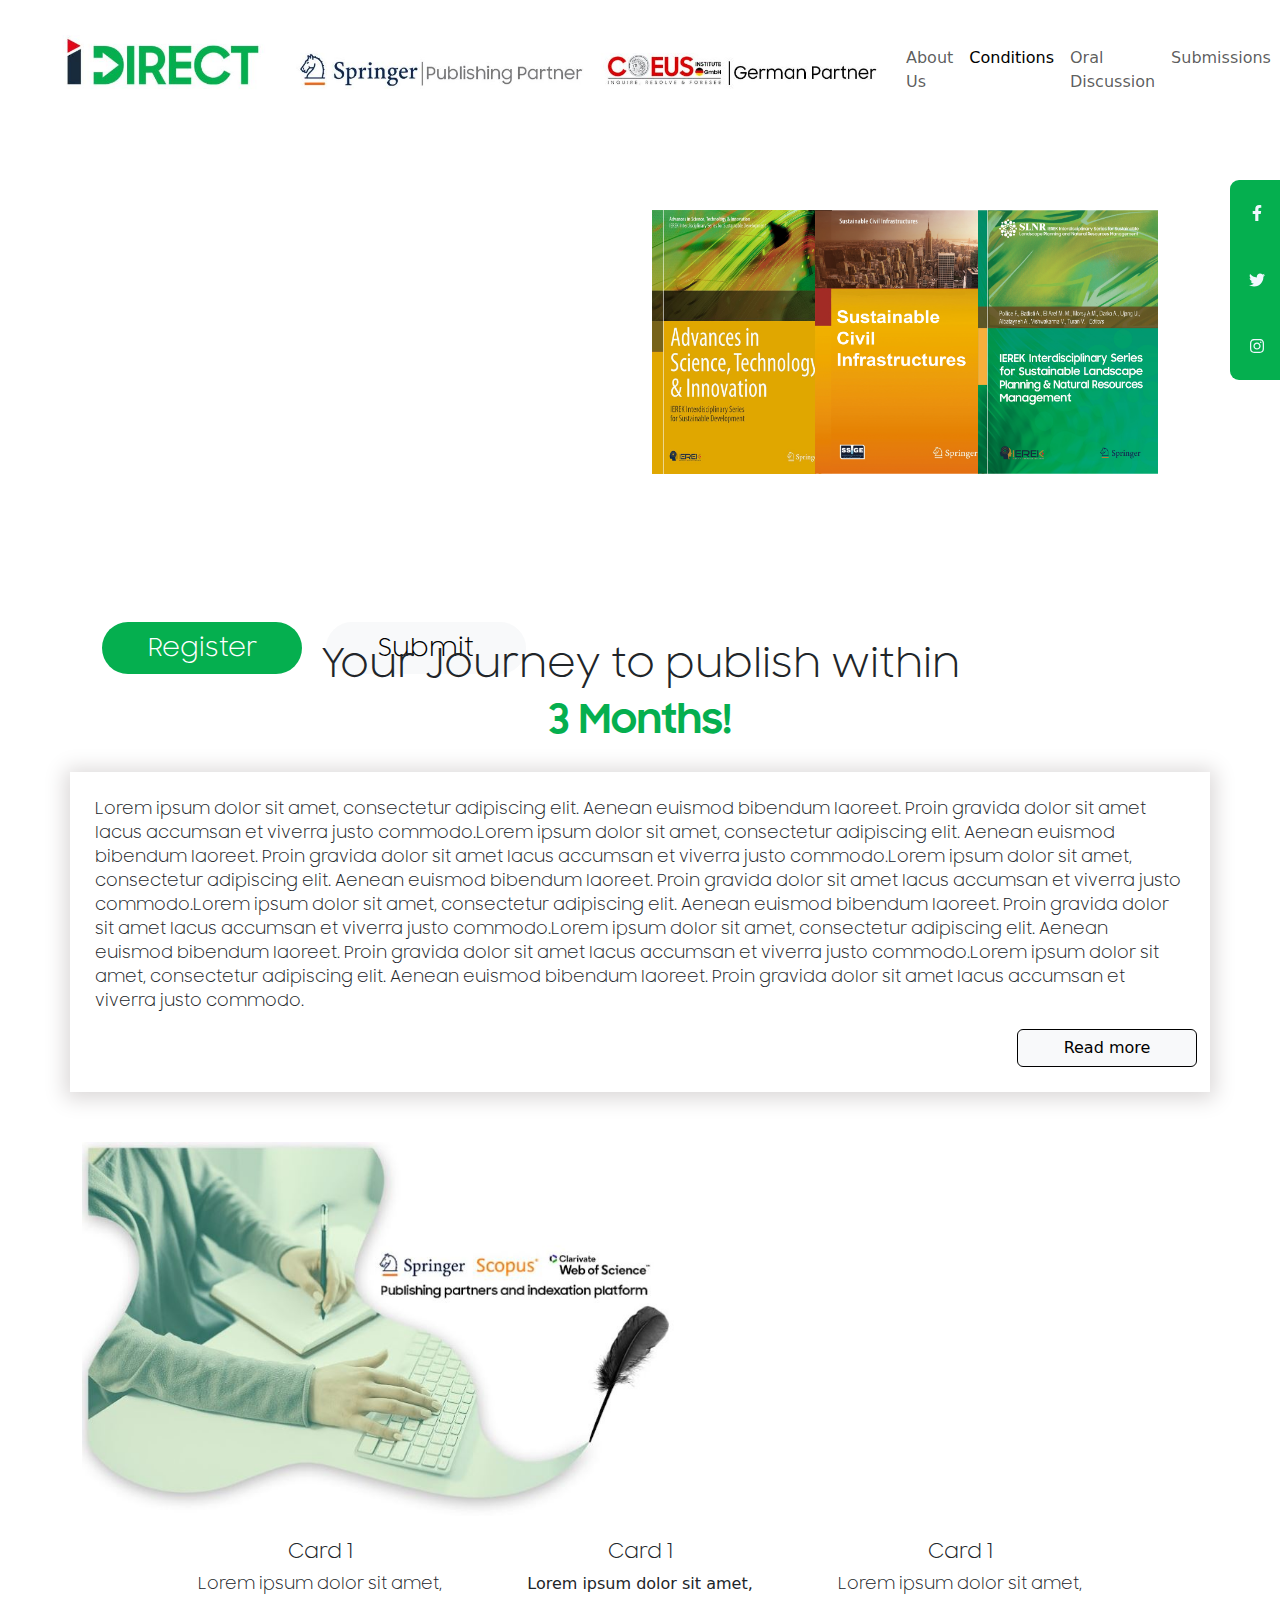
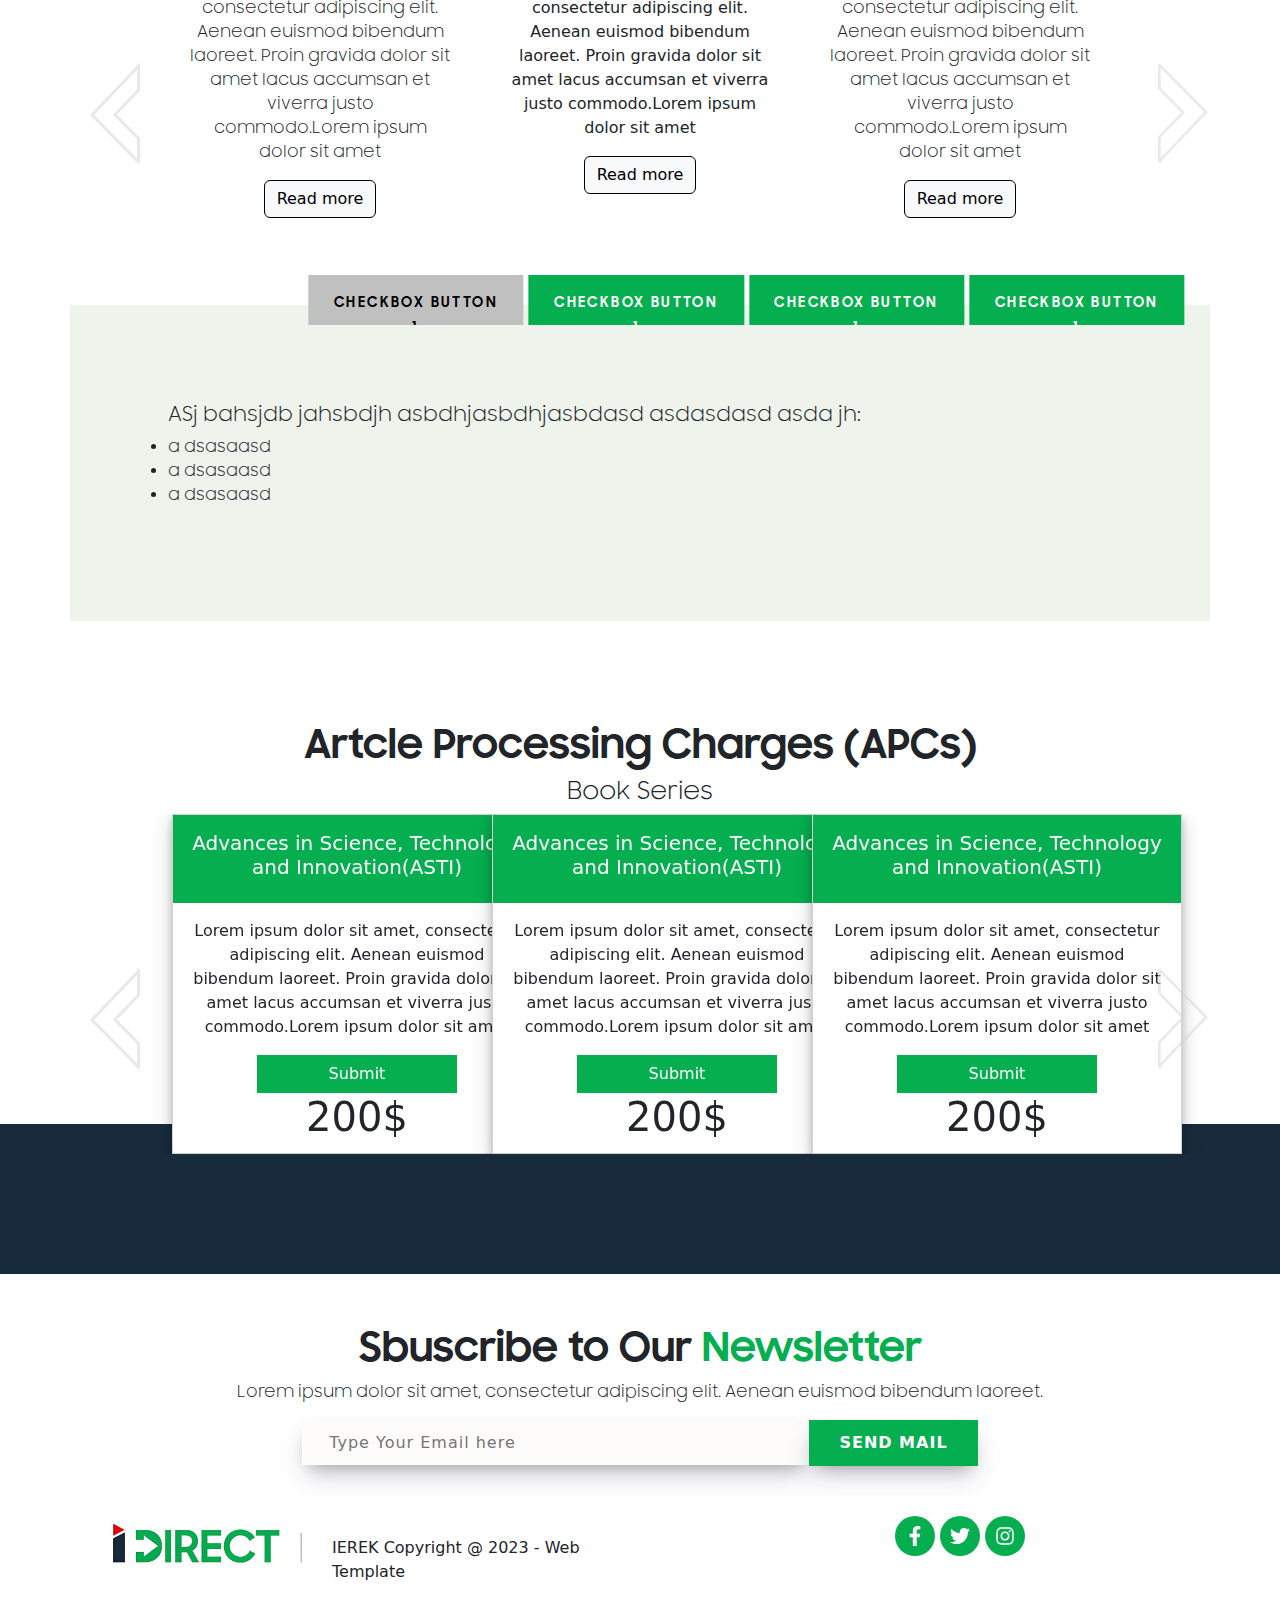
==== index.html @ 39bf5ebe "final push" ====
<!DOCTYPE html>
<html lang="en">

<head>
  <meta charset="UTF-8">
  <meta name="description" content="Future Academy">
  <meta name="keywords" content="HTML,CSS,bootstrap,JavaScript,education,CS,IS">
  <meta name="author" content="Error 404">
  <meta name="viewport" content="width=device-width, initial-scale=1.0">
  <!-- Latest compiled and minified CSS -->
  <link rel="stylesheet" href="css/bootstrap.min.css">

  <link href="css/style.css" rel="stylesheet">

  <link href="css/bootstrap.css" rel="stylesheet">

  <!-- Bootstrap CSS -->


  <!-- Bootstrap JS -->



  <script src="js/all.js"></script>
  <title>index</title>


</head>

<body>
  <a href="#articleViwer" id="articleHref"></a>
  <!-------------------------------------------------------------Start Navbar---------------------------------------------------------------------->
  <nav class="navbar navbar-expand-lg navbar-light ">
    <div class="container-fluid">
      <a class="navbar-brand" href="#"><img src="img/Capture.JPG"
          style="width: 870px; padding-top: 20px; padding-left: 50px;"></a>
      <button class="navbar-toggler" type="button" data-bs-toggle="collapse" data-bs-target="#navbarNav"
        aria-controls="navbarNav" aria-expanded="false" aria-label="Toggle navigation">
        <span class="navbar-toggler-icon"></span>
      </button>
      <div id="navbarNav font" style="padding-right: 200px; padding-top: 30px; ">
        <ul class="navbar-nav">
          <li class="nav-item">
            <a class="nav-link "  href="#test">About Us</a>
          </li>
          <div class="nav-tab navbar-nav">
          <li class="nav-item">
            <a class="nav-link active" href="#conditions">Conditions</a>
          </li>
          <li class="nav-item">
            <a class="nav-link" href="#oral">Oral Discussion</a>
          </li>
          <li class="nav-item">
            <a class="nav-link" href="#submissions">Submissions</a>
          </li>
          <li class="nav-item">
            <a class="nav-link" href="#fess">Fess</a>
          </li>
        </div>
        </ul>
      </div>

    </div>
  </nav>

  <!-------------------------------------------------------------End Navbar---------------------------------------------------------------------->

  <!-------------------------------------------------------------start Main---------------------------------------------------------------------->
  <main>
    <div class="social">
      <div class="social-item">
        <i class="fa-brands fa-facebook-f"></i>
      </div>
      <div class="social-item">
        <i class="fa-brands fa-twitter"></i>
      </div>
      <div class="social-item">
        <i class="fa-brands fa-instagram"></i>
      </div>
    </div>
    <div class="continer-fulid  banner"
      style="background-image: url('img/4.png'); height: 500px; background-size: cover;">


      <div class="row" style="padding-top: 100px;">
        <div class="col-md-6 Justify-content-center">
          <h1 class="display-1 font"
            style="width: 100%; color: white; font-weight: bold; text-align: center; padding-left: 50px;font-family:Samsung Sharp Sans Bold;">Your
            Research,<br> Swiftly published</h1>
          <div class="row" style="padding-top: 20px;">
            <div class="col-md-6" style="text-align: right;">
              <button type="button" class="btn"
                style="border-radius: 50px; width: 200px; font-size: 25px; background-color: #05af4f; color: white; font-family: Samsung Sharp Sans Regular;">Register</button>
            </div>
            <div class="col-md-6">
              <button type="button" class="btn btn-light"
                style="border-radius: 50px;  width: 200px; font-size: 25px; font-family: Samsung Sharp Sans Regular;">Submit</button>

            </div>

          </div>

        </div>
        <div class="col-md-6">
          <div class="row">
            <div class="col-md-3">
              <img src="img/1.png" style="width: 180px;  ">
            </div>
            <div class="col-md-3">
              <img src="img/2.png" style="width: 180px;  margin-right: 100px; ">
            </div>
            <div class="col-md-3">
              <img src="img/3.png" style="width: 180px; ">
            </div>
          </div>
        </div>
      </div>
    </div>

    <div class="container font" style="text-align: center; padding-bottom: 20px; padding-top: 30px;" id="test">
      <h1 style="font-family: Samsung Sharp Sans Regular;">Your Journey to publish within</h1>
      <h1 style="color:#05af4f ;font-family: Samsung Sharp Sans bold;" >3 Months!</h1>
    </div>

    <div class="container" style=" box-shadow: 0px 2px 20px 5px rgb(219, 216, 216); padding: 25px;" >

      <div class="row">
        <div class="description" > 
          <p style="font-family: Samsung Sharp Sans Regular;">Lorem ipsum dolor sit amet, consectetur adipiscing elit. Aenean
            euismod bibendum laoreet. Proin gravida dolor sit amet lacus
            accumsan et viverra justo commodo.Lorem ipsum dolor sit amet,
            consectetur adipiscing elit. Aenean euismod bibendum laoreet.
            Proin gravida dolor sit amet lacus accumsan et viverra justo
            commodo.Lorem ipsum dolor sit amet, consectetur adipiscing elit.
            Aenean euismod bibendum laoreet. Proin gravida dolor sit amet
            lacus accumsan et viverra justo commodo.Lorem ipsum dolor sit
            amet, consectetur adipiscing elit. Aenean euismod bibendum
            laoreet. Proin gravida dolor sit amet lacus accumsan et viverra
            justo commodo.Lorem ipsum dolor sit amet, consectetur adipiscing
            elit. Aenean euismod bibendum laoreet. Proin gravida dolor sit
            amet lacus accumsan et viverra justo commodo.Lorem ipsum dolor sit
            amet, consectetur adipiscing elit. Aenean euismod bibendum
            laoreet. Proin gravida dolor sit amet lacus accumsan et viverra
            justo commodo.</p>
          <p class="collapse" id="collapseExample" style="font-family: Samsung Sharp Sans Regular;">Sed euismod, dui sed
            consequat elementum, tellus dui vestibulum neque, sit amet dictum
            orci justo at velit. Integer ut est sapien. Nullam nec elit eu
            elit laoreet molestie ac in orci.</p>
        </div>
      </div>
      <div class="row " style="justify-content: end;">
        <a class="btn btn-light read-more" data-bs-toggle="collapse" href="#collapseExample" role="button"
          aria-expanded="false" aria-controls="collapseExample" style="border-color: black; width: 180px; ">Read
          more</a>

      </div>
    </div>

    <div class="container" style="padding-top: 50px;">
      <div class="row">
        <div class="col-md-6">
          <img src="img/Capture2.JPG" style="width: 600px;">

        </div>
        <div class="col-md-6" style="text-align: center; ">

          <iframe width="550" height="345" src="https://www.youtube.com/embed/tgbNymZ7vqY" style="border-radius: 30px;">
          </iframe>
        </div>
      </div>

    </div>

    <div class="container-fluid Justify-content-center text-center">
      <div id="card1" class="carousel slide" data-ride="carousel">

        <div class="carousel-inner">

          <div class="carousel-item active Justify-content-center">
            <div class="row Justify-content-center" style="justify-content: center;">
              <div class="col-3">
                <div class="card" style="border-color: white; text-align: center;">
                  <div class="card-body">
                    <h5 class="card-title" style="font-family: Samsung Sharp Sans Regular;">Card 1</h5>
                    <p class="card-text" style="font-family: Samsung Sharp Sans Regular;">Lorem ipsum dolor sit amet,
                      consectetur adipiscing elit. Aenean euismod bibendum
                      laoreet. Proin gravida dolor sit amet lacus accumsan et
                      viverra justo commodo.Lorem ipsum dolor sit amet</p>
                    <p class="discription" style="font-family: Samsung Sharp Sans Regular;">


                      Lorem ipsum dolor sit amet, consectetur adipiscing elit. Sed iaculis consectetur leo et
                      sollicitudin. Fusce sed enim sem. Phasellus eget ipsum odio. Morbi ullamcorper turpis justo, eu
                      accumsan neque volutpat vitae. Pellentesque pretium interdum facilisis. Suspendisse vitae bibendum
                      massa. Maecenas nec nulla finibus, tincidunt enim a, efficitur mauris. Integer vel lacinia turpis.
                      Sed eleifend accumsan libero, vitae bibendum nulla maximus in.

                     ctor.
                      Nullam tristique varius quam, non aliquam eros lacinia non. Nulla eget posuere felis.
                    </p>
                    <button type="button" class="btn btn-light read-more" style="border-color: black;">Read
                      more</button>

                  </div>
                </div>
              </div>
              <div class="col-3">
                <div class="card" style="border-color: white; text-align: center;">
                  <div class="card-body">
                    <h5 class="card-title"style="font-family: Samsung Sharp Sans Regular;">Card 1</h5>
                    <p class="card-text">Lorem ipsum dolor sit amet,
                      consectetur adipiscing elit. Aenean euismod bibendum
                      laoreet. Proin gravida dolor sit amet lacus accumsan et
                      viverra justo commodo.Lorem ipsum dolor sit amet</p>
                    <p class="discription"style="font-family: Samsung Sharp Sans Regular;">


          
                      Nulla varius tempor velit, sed pellentesque justo suscipit ut. Vivamus placerat vitae mauris vel
                      facilisis. In rutrum velit sed sapien pharetra rutrum. Aenean non nunc purus. Nam eu erat laoreet,
                      dignissim urna non, imperdiet purus. Vestibulum convallis sit amet nibh ac tempus. Sed sit amet
                      bibendum purus, sit amet pellentesque enim. Fusce vitae hendrerit ante. Nam vulputate convallis
                      odio. Ut non suscipit urna. Morbi tincidunt enim non lorem placerat, eget vehicula nulla
                      dignissim. Duis rutrum felis massa, ac feugiat quam vehicula id. Cras euismod magna vitae nibh
                      tempor pharetra. Maecenas eu mauris mi. Maecenas et massa arcu. Curabitur imperdiet augue vel
                      auctor mollis.

                      Morbi in ex quam. Vivamus vitae est leo. Sed feugiat leo ut libero facilisis dictum. Curabitur
                      luctus, tellus non rutrum tempor, eros orci accumsan eros, ut cursus libero ante vel massa.
                      Vivamus maximus libero eu purus feugiat, eget porttitor elit facilisis. Nam gravida erat eget
                      tellus vestibulum, commodo mattis nibh ornare. Sed semper nunc ut leo volutpat accumsan. Ut
                      commodo finibus congue. Pellentesque vestibulum et diam vitae fringilla. In hac habitasse platea
                      dictumst. Nulla nunc diam, auctor non efficitur eu, tempus in est. Etiam libero odio, pharetra
                      eget dui mollis, mollis feugiat dui. Curabitur tincidunt odio vitae purus fringilla varius.

                      In hac habitasse platea dictumst. Nullam iaculis quam sagittis finibus suscipit. In in sem quis
                      orci consequat ornare. Aliquam aliquam quam sed dui pharetra sodales. Nam maximus, erat in auctor
                      varius, ex neque facilisis lorem, vel dictum sem justo vitae tellus. Vivamus porttitor, justo nec
                      cursus vulputate, diam elit dictum ante, at finibus ex ex ac sapien. Suspendisse egestas, turpis
                      ac auctor hendrerit, odio lectus ultrices metus, quis hendrerit lorem libero ut arcu.

                      Duis sed augue neque. Maecenas pretium dui sed congue scelerisque. Nunc malesuada blandit quam sed
                      porttitor. In ultrices velit sed dolor molestie vehicula. Cras dictum venenatis augue, id
                      consectetur purus ultricies eu. Morbi eleifend augue at enim interdum, eget condimentum leo
                      rutrum. Fusce eu aliquam justo. Ut venenatis tincidunt nunc. Nulla blandit, lacus a iaculis
                      rutrum, purus arcu porta ipsum, vel condimentum augue augue ut tortor. Aenean luctus ligula id
                      ornare laoreet. Fusce a lacus ac quam interdum facilisis in ac lectus. Quisque mattis pellentesque
                      nisi vitae mattis. Nunc ultrices dui erat, nec elementum massa viverra rhoncus. Suspendisse
                      dignissim est non rhoncus ornare. Pellentesque eu orci libero.

                      Sed quis metus aliquet, consectetur nulla nec, interdum justo. Proin mauris sapien, tempor vel
                      finibus id, euismod eu lectus. In id diam id lorem finibus dapibus. Pellentesque ullamcorper metus
                      sed felis lobortis placerat. Maecenas egestas, metus ut porttitor accumsan, turpis velit imperdiet
                      libero, eget sagittis justo mauris non sapien. Nunc ornare viverra neque, at maximus nibh faucibus
                      vel. Ut dignissim justo sit amet scelerisque rhoncus. Donec euismod venenatis est sit amet auctor.
                      Nullam tristique varius quam, non aliquam eros lacinia non. Nulla eget posuere felis.
                    </p>
                    <button type="button" class="btn btn-light read-more" style="border-color: black;">Read
                      more</button>

                  </div>
                </div>
              </div>
              <div class="col-3">
                <div class="card" style="border-color: white; text-align: center;">
                  <div class="card-body">
                    <h5 class="card-title"style="font-family: Samsung Sharp Sans Regular;">Card 1</h5>
                    <p class="card-text"style="font-family: Samsung Sharp Sans Regular;">Lorem ipsum dolor sit amet,
                      consectetur adipiscing elit. Aenean euismod bibendum
                      laoreet. Proin gravida dolor sit amet lacus accumsan et
                      viverra justo commodo.Lorem ipsum dolor sit amet</p>
                    <p class="discription"style="font-family: Samsung Sharp Sans Regular;">


                      Lorem ipsum dolor sit amet, consectetur adipiscing elit. Sed iaculis consectetur leo et
                      sollicitudin. Fusce sed enim sem. Phasellus eget ipsum odio. Morbi ullamcorper turpis justo, eu
                      accumsan neque volutpat vitae. Pellentesque pretium interdum facilisis. Suspendisse vitae bibendum
                      massa. Maecenas nec nulla finibus, tincidunt enim a, efficitur mauris. Integer vel lacinia turpis.
                      Sed eleifend accumsan libero, vitae bibendum nulla maximus in.

                      Nam enim ipsum, porta ac pretium eget, vulputate euismod eros. Nunc urna enim, posuere sed laoreet
                      sed, tempor et nibh. Ut viverra malesuada aliquam. Phasellus sed dolor dui. Etiam faucibus blandit
                      sollicitudin. Curabitur ornare ipsum nec diam pharetra tempor. Nam interdum lectus sit amet diam
                      ultrices mollis ut vel urna. Fusce rutrum tempus laoreet. In hendrerit faucibus orci, vel semper
                      magna posuere sed. Proin quis feugiat metus, nec tempus velit. Aenean tincidunt sed orci at
                      laoreet. Proin a nibh at urna imperdiet ullamcorper et ac justo.

                    
                  

                      Duis sed augue neque. Maecenas pretium dui sed congue scelerisque. Nunc malesuada blandit quam sed
                      porttitor. In ultrices velit sed dolor molestie vehicula. Cras dictum venenatis augue, id
                      consectetur purus ultricies eu. Morbi eleifend augue at enim interdum, eget condimentum leo
                      rutrum. Fusce eu aliquam justo. Ut venenatis tincidunt nunc. Nulla blandit, lacus a iaculis
                      rutrum, purus arcu porta ipsum, vel condimentum augue augue ut tortor. Aenean luctus ligula id
                      ornare laoreet. Fusce a lacus ac quam interdum facilisis in ac lectus. Quisque mattis pellentesque
                      nisi vitae mattis. Nunc ultrices dui erat, nec elementum massa viverra rhoncus. Suspendisse
                      dignissim est non rhoncus ornare. Pellentesque eu orci libero.

                      Sed quis metus aliquet, consectetur nulla nec, interdum justo. Proin mauris sapien, tempor vel
                      finibus id, euismod eu lectus. In id diam id lorem finibus dapibus. Pellentesque ullamcorper metus
                      sed felis lobortis placerat. Maecenas egestas, metus ut porttitor accumsan, turpis velit imperdiet
                      libero, eget sagittis justo mauris non sapien. Nunc ornare viverra neque, at maximus nibh faucibus
                      vel. Ut dignissim justo sit amet scelerisque rhoncus. Donec euismod venenatis est sit amet auctor.
                      Nullam tristique varius quam, non aliquam eros lacinia non. Nulla eget posuere felis.
                    </p>
                    <button type="button" class="btn btn-light read-more" style="border-color: black;">Read
                      more</button>

                  </div>
                </div>
              </div>
            </div>
          </div>


          <div class="carousel-item">
            <div class="row Justify-content-center" style="justify-content: center;">
              <div class="col-3">
                <div class="card" style="border-color: white; text-align: center;">
                  <div class="card-body">
                    <h5 class="card-title"style="font-family: Samsung Sharp Sans Regular;">Card 2</h5>
                    <p class="card-text"style="font-family: Samsung Sharp Sans Regular;">Lorem ipsum dolor sit amet,
                      consectetur adipiscing elit. Aenean euismod bibendum
                      laoreet. Proin gravida dolor sit amet lacus accumsan et
                      viverra justo commodo.Lorem ipsum dolor sit amet</p>
                    <p class="discription"style="font-family: Samsung Sharp Sans Regular;">


                      Lorem ipsum dolor sit amet, consectetur adipiscing elit. Sed iaculis consectetur leo et
                      sollicitudin. Fusce sed enim sem. Phasellus eget ipsum odio. Morbi ullamcorper turpis justo, eu
                      accumsan neque volutpat vitae. Pellentesque pretium interdum facilisis. Suspendisse vitae bibendum
                      massa. Maecenas nec nulla finibus, tincidunt enim a, efficitur mauris. Integer vel lacinia turpis.
                      Sed eleifend accumsan libero, vitae bibendum nulla maximus in.

                      Nam enim ipsum, porta ac pretium eget, vulputate euismod eros. Nunc urna enim, posuere sed laoreet
                      sed, tempor et nibh. Ut viverra malesuada aliquam. Phasellus sed dolor dui. Etiam faucibus blandit
                      sollicitudin. Curabitur ornare ipsum nec diam pharetra tempor. Nam interdum lectus sit amet diam
                      ultrices mollis ut vel urna. Fusce rutrum tempus laoreet. In hendrerit faucibus orci, vel semper
                      magna posuere sed. Proin quis feugiat metus, nec tempus velit. Aenean tincidunt sed orci at
                      laoreet. Proin a nibh at urna imperdiet ullamcorper et ac justo.

          

                      Proin dictum, justo sit amet porta lacinia, nunc dolor lacinia ligula, eget faucibus est est vel
                      turpis. Cras rhoncus sollicitudin enim, a gravida tortor finibus eget. Mauris non massa vel ex
                      imperdiet rutrum vitae sed elit. Duis a magna quis ligula pharetra convallis. Nam malesuada
                      tristique mi, sed luctus purus tempus in. Pellentesque porttitor sed augue non scelerisque.
                      Praesent at sapien nibh. Cras vitae tempor nisl, condimentum rutrum nunc. Aenean ante turpis,
                      dapibus sed mollis sed, cursus in est. Fusce fringilla molestie sapien non dictum. Curabitur sit
                      amet placerat felis, at mollis orci. Ut commodo, nisi vel congue posuere, turpis turpis pretium
                      odio, id suscipit odio ex lacinia libero.

                      Nulla varius tempor velit, sed pellentesque justo suscipit ut. Vivamus placerat vitae mauris vel
                      facilisis. In rutrum velit sed sapien pharetra rutrum. Aenean non nunc purus. Nam eu erat laoreet,
                      dignissim urna non, imperdiet purus. Vestibulum convallis sit amet nibh ac tempus. Sed sit amet
                      bibendum purus, sit amet pellentesque enim. Fusce vitae hendrerit ante. Nam vulputate convallis
                      odio. Ut non suscipit urna. Morbi tincidunt enim non lorem placerat, eget vehicula nulla
                      dignissim. Duis rutrum felis massa, ac feugiat quam vehicula id. Cras euismod magna vitae nibh
                      tempor pharetra. Maecenas eu mauris mi. Maecenas et massa arcu. Curabitur imperdiet augue vel
                      auctor mollis.

                      Morbi in ex quam. Vivamus vitae est leo. Sed feugiat leo ut libero facilisis dictum. Curabitur
                      luctus, tellus non rutrum tempor, eros orci accumsan eros, ut cursus libero ante vel massa.
                      Vivamus maximus libero eu purus feugiat, eget porttitor elit facilisis. Nam gravida erat eget
                      tellus vestibulum, commodo mattis nibh ornare. Sed semper nunc ut leo volutpat accumsan. Ut
                      commodo finibus congue. Pellentesque vestibulum et diam vitae fringilla. In hac habitasse platea
                      dictumst. Nulla nunc diam, auctor non efficitur eu, tempus in est. Etiam libero odio, pharetra
                      eget dui mollis, mollis feugiat dui. Curabitur tincidunt odio vitae purus fringilla varius.

               
                    <button type="button" class="btn btn-light read-more" style="border-color: black;">Read
                      more</button>

                  </div>
                </div>
              </div>
              <div class="col-3">
                <div class="card" style="border-color: white; text-align: center;">
                  <div class="card-body">
                    <h5 class="card-title"style="font-family: Samsung Sharp Sans Regular;">Card 3</h5>
                    <p class="card-text">Lorem ipsum dolor sit amet,
                      consectetur adipiscing elit. Aenean euismod bibendum
                      laoreet. Proin gravida dolor sit amet lacus accumsan et
                      viverra justo commodo.Lorem ipsum dolor sit amet</p>
                    <p class="discription"style="font-family: Samsung Sharp Sans Regular;">


                      Lorem ipsum dolor sit amet, consectetur adipiscing elit. Sed iaculis consectetur leo et
                      sollicitudin. Fusce sed enim sem. Phasellus eget ipsum odio. Morbi ullamcorper turpis justo, eu
                      accumsan neque volutpat vitae. Pellentesque pretium interdum facilisis. Suspendisse vitae bibendum
                      massa. Maecenas nec nulla finibus, tincidunt enim a, efficitur mauris. Integer vel lacinia turpis.
                      Sed eleifend accumsan libero, vitae bibendum nulla maximus in.

              
                    </p>
                    <button type="button" class="btn btn-light read-more" style="border-color: black;">Read
                      more</button>

                  </div>
                </div>
              </div>
              <div class="col-3">
                <div class="card" style="border-color: white; text-align: center;">
                  <div class="card-body">
                    <h5 class="card-title"style="font-family: Samsung Sharp Sans Regular;">Card 4</h5>
                    <p class="card-text"style="font-family: Samsung Sharp Sans Regular;">Lorem ipsum dolor sit amet,
                      consectetur adipiscing elit. Aenean euismod bibendum
                      laoreet. Proin gravida dolor sit amet lacus accumsan et
                      viverra justo commodo.Lorem ipsum dolor sit amet</p>
                    <p class="discription"style="font-family: Samsung Sharp Sans Regular;">


                        Lorem ipsum dolor sit amet, consectetur adipiscing elit. Sed iaculis consectetur leo et
                        sollicitudin. Fusce sed enim sem. Phasellus eget ipsum odio. Morbi ullamcorper turpis justo, eu
                        accumsan neque volutpat vitae. Pellentesque pretium interdum facilisis. Suspendisse vitae bibendum
                        massa. Maecenas nec nulla finibus, tincidunt enim a, efficitur mauris. Integer vel lacinia turpis.
                        Sed eleifend accumsan libero, vitae bibendum nulla maximus in.

                        Nam enim ipsum, porta ac pretium eget, vulputate euismod eros. Nunc urna enim, posuere sed laoreet
                        sed, tempor et nibh. Ut viverra malesuada aliquam. Phasellus sed dolor dui. Etiam faucibus blandit
                        sollicitudin. Curabitur ornare ipsum nec diam pharetra tempor. Nam interdum lectus sit amet diam
                        ultrices mollis ut vel urna. Fusce rutrum tempus laoreet. In hendrerit faucibus orci, vel semper
                        magna posuere sed. Proin quis feugiat metus, nec tempus velit. Aenean tincidunt sed orci at
                        laoreet. Proin a nibh at urna imperdiet ullamcorper et ac justo.

                      Nam at convallis augue. Morbi lobortis varius libero et molestie. Proin tempor, purus et vehicula
                      fringilla, libero mi tristique nulla, et volutpat dui ante et elit. Sed diam arcu, posuere at
                      vestibulum non, pulvinar eget dui. Pellentesque facilisis, nibh non hendrerit vestibulum, metus
                      erat volutpat nisl, ut pharetra dolor justo sit amet tortor. Donec eu lorem quis lectus luctus
                      tincidunt vitae vitae nulla. Integer nisi purus, fermentum ac neque faucibus, sodales aliquam
                      diam. Aliquam auctor sapien et accumsan mattis. Fusce laoreet pellentesque gravida. Ut eu volutpat
                      ex, at sodales felis. Vivamus ligula augue, hendrerit ut tempus non, euismod eget dui. Vivamus
                      hendrerit velit dui, sit amet semper nisi mollis vitae. Mauris eu lectus a enim commodo ultrices.
                      Nulla justo lorem, consequat in velit sit amet, hendrerit dapibus augue. Suspendisse cursus
                      scelerisque tortor sed dignissim.

                      Sed eget libero et metus feugiat auctor in eget lorem. Sed et dui sollicitudin erat auctor semper.
                      Quisque dictum odio metus, nec malesuada nisi luctus id. Aenean finibus sagittis libero at varius.
                      Fusce vel libero ultricies, malesuada urna eget, lacinia tortor. Pellentesque sit amet velit
                      magna. Ut non ornare lacus. Morbi aliquet cursus arcu, a lacinia nisl luctus sit amet. Quisque
                      vestibulum porttitor massa, quis euismod mi consectetur ut. Aliquam tincidunt, metus nec congue
                      pretium, tortor nunc elementum turpis, in bibendum nunc urna vitae dui. Sed sit amet scelerisque
                      nibh, eu varius est.

                      Proin dictum, justo sit amet porta lacinia, nunc dolor lacinia ligula, eget faucibus est est vel
                      turpis. Cras rhoncus sollicitudin enim, a gravida tortor finibus eget. Mauris non massa vel ex
                      imperdiet rutrum vitae sed elit. Duis a magna quis ligula pharetra convallis. Nam malesuada
                      tristique mi, sed luctus purus tempus in. Pellentesque porttitor sed augue non scelerisque.
                      Praesent at sapien nibh. Cras vitae tempor nisl, condimentum rutrum nunc. Aenean ante turpis,
                      dapibus sed mollis sed, cursus in est. Fusce fringilla molestie sapien non dictum. Curabitur sit
                      amet placerat felis, at mollis orci. Ut commodo, nisi vel congue posuere, turpis turpis pretium
                      odio, id suscipit odio ex lacinia libero.

                      Nulla varius tempor velit, sed pellentesque justo suscipit ut. Vivamus placerat vitae mauris vel
                      facilisis. In rutrum velit sed sapien pharetra rutrum. Aenean non nunc purus. Nam eu erat laoreet,
                      dignissim urna non, imperdiet purus. Vestibulum convallis sit amet nibh ac tempus. Sed sit amet
                      bibendum purus, sit amet pellentesque enim. Fusce vitae hendrerit ante. Nam vulputate convallis
                      odio. Ut non suscipit urna. Morbi tincidunt enim non lorem placerat, eget vehicula nulla
                      dignissim. Duis rutrum felis massa, ac feugiat quam vehicula id. Cras euismod magna vitae nibh
                      tempor pharetra. Maecenas eu mauris mi. Maecenas et massa arcu. Curabitur imperdiet augue vel
                      auctor mollis.

                      Morbi in ex quam. Vivamus vitae est leo. Sed feugiat leo ut libero facilisis dictum. Curabitur
                      luctus, tellus non rutrum tempor, eros orci accumsan eros, ut cursus libero ante vel massa.
                      Vivamus maximus libero eu purus feugiat, eget porttitor elit facilisis. Nam gravida erat eget
                      tellus vestibulum, commodo mattis nibh ornare. Sed semper nunc ut leo volutpat accumsan. Ut
                      commodo finibus congue. Pellentesque vestibulum et diam vitae fringilla. In hac habitasse platea
                      dictumst. Nulla nunc diam, auctor non efficitur eu, tempus in est. Etiam libero odio, pharetra
                      eget dui mollis, mollis feugiat dui. Curabitur tincidunt odio vitae purus fringilla varius.

                      In hac habitasse platea dictumst. Nullam iaculis quam sagittis finibus suscipit. In in sem quis
                      orci consequat ornare. Aliquam aliquam quam sed dui pharetra sodales. Nam maximus, erat in auctor
                      varius, ex neque facilisis lorem, vel dictum sem justo vitae tellus. Vivamus porttitor, justo nec
                      cursus vulputate, diam elit dictum ante, at finibus ex ex ac sapien. Suspendisse egestas, turpis
                      ac auctor hendrerit, odio lectus ultrices metus, quis hendrerit lorem libero ut arcu.

                      Duis sed augue neque. Maecenas pretium dui sed congue scelerisque. Nunc malesuada blandit quam sed
                      porttitor. In ultrices velit sed dolor molestie vehicula. Cras dictum venenatis augue, id
                      consectetur purus ultricies eu. Morbi eleifend augue at enim interdum, eget condimentum leo
                      rutrum. Fusce eu aliquam justo. Ut venenatis tincidunt nunc. Nulla blandit, lacus a iaculis
                      rutrum, purus arcu porta ipsum, vel condimentum augue augue ut tortor. Aenean luctus ligula id
                      ornare laoreet. Fusce a lacus ac quam interdum facilisis in ac lectus. Quisque mattis pellentesque
                      nisi vitae mattis. Nunc ultrices dui erat, nec elementum massa viverra rhoncus. Suspendisse
                      dignissim est non rhoncus ornare. Pellentesque eu orci libero.

                      Sed quis metus aliquet, consectetur nulla nec, interdum justo. Proin mauris sapien, tempor vel
                      finibus id, euismod eu lectus. In id diam id lorem finibus dapibus. Pellentesque ullamcorper metus
                      sed felis lobortis placerat. Maecenas egestas, metus ut porttitor accumsan, turpis velit imperdiet
                      libero, eget sagittis justo mauris non sapien. Nunc ornare viverra neque, at maximus nibh faucibus
                      vel. Ut dignissim justo sit amet scelerisque rhoncus. Donec euismod venenatis est sit amet auctor.
                      Nullam tristique varius quam, non aliquam eros lacinia non. Nulla eget posuere felis.
                    </p>
                    <button type="button" class="btn btn-light read-more" style="border-color: black;">Read
                      more</button>

                  </div>
                </div>
              </div>
            </div>
          </div>


        </div>
        <button class="carousel-control-prev" type="button" data-bs-target="#card1" data-bs-slide="prev"
          style="color: #182B3C; font-size: 40px;">
          <span class="carousel-control-prev-icon" aria-hidden="true"><img src="img/Untitled-2copy.png" style="width: 50px;"></span>
          <span class="visually-hidden">Previous</span>
        </button>
        <button class="carousel-control-next" type="button" data-bs-target="#card1" data-bs-slide="next"
          style="color: #182B3C; font-size: 40px;">
          <span class="carousel-control-next-icon" aria-hidden="true"><img src="img/Untitled-1 copy.png" style="width: 50px;"></span>
          <span class="visually-hidden">Next</span>
        </button>
      </div>

    </div>

    <div class="container shadow-box scroll-container" id="full-discription-continer">
      <p id="full-discription" class="content">

      </p>
    </div>






    <div id="articleViwer"></div>
    <div class="container justify-content-center"  id="artcile-view">
      <div id="selector-btn">


        <div class="checkbox-button" style="padding-left: 150px;"  for="conditions">
          <div class="content" style="font-family: Samsung Sharp Sans Regular;">
            <h5 style="font-family: Samsung Sharp Sans Regular;"> ASj bahsjdb jahsbdjh asbdhjasbdhjasbdasd asdasdasd asda jh:</h5>
            <ul style="font-family: Samsung Sharp Sans Regular;">
              <li>a dsasaasd</li>
              <li>a dsasaasd</li>
              <li>a dsasaasd</li>

            </ul>
          </div>
          <input type="checkbox" id="checkbox2" name="selector">
          <label class="checkLabel" for="checkbox2" style="font-family: Samsung Sharp Sans bold;">Checkbox Button 1</label>
        </div>

        <div class="checkbox-button" for="oral">
          <div class="content">
            <h5 style="font-family: Samsung Sharp Sans Regular;"> ASj bahsjdb jahsbdjh :</h5>
            <ul style="font-family: Samsung Sharp Sans Regular;">
              <li>a dsasaasd</li>

              <li>a dsasaasd</li>
            </ul>
          </div>
          <input type="checkbox" id="checkbox3" name="selector">
          <label class="checkLabel" for="checkbox3" style="font-family: Samsung Sharp Sans bold;">Checkbox Button 1</label>
        </div>

        <div class="checkbox-button" for="submissions">
          <div class="content">
            <h5 style="font-family: Samsung Sharp Sans Regular;"> ASj bahsjdb jahsbdjh asbdhjasbdhjasbdjh asd asdas asdasss :</h5>
            <ul style="font-family: Samsung Sharp Sans Regular;">
              <li>a dsasaasd</li>
              <li>a dsasaasd</li>
              <li>a dsasaasd</li>
              <li>a dsasaasd</li>
              <li>a dsasaasd</li>
              <li>a dsasaasd</li>
              <li>a dsasaasd</li>
              <li>a dsasaasd</li>
              <li>a dsasaasd</li>
            </ul>
            <div class="row justify-content-end">
              <button type="button" class="btn btn-light read-more" style="border-color: black; width: 120px;">Read
                more</button>
            </div>
          </div>
          <input type="checkbox" id="checkbox4" name="selector">
          <label class="checkLabel" for="checkbox4" style="font-family: Samsung Sharp Sans bold;">Checkbox Button 1</label>
        </div>

        <div class="checkbox-button" for="fess">
          <div class="content">
            <h5 style="font-family: Samsung Sharp Sans Regular;"> ASj bahsjdb jahsbdjh asbdhjasbdhjasbdjh asd asdas asdasss :</h5>
            <ul style="font-family: Samsung Sharp Sans Regular;">
              <li>a dsasaasd</li>
              <li>a dsasaasd</li>
              <li>a dsasaasd</li>
              <li>a dsasaasd</li>
              <li>a dsasaasd</li>
              <li>a dsasaasd</li>
              <li>a dsasaasd</li>
              <li>a dsasaasd</li>
              <li>a dsasaasd</li>
            </ul>
          </div>
          <input type="checkbox" id="checkbox5" name="selector">
          <label class="checkLabel" for="checkbox5" style="font-family: Samsung Sharp Sans bold;">Checkbox Button 1</label>
        </div>

      </div>

      <div class="row justify-content-center p-5" id="seleted-article-viewer">


      </div>
    </div>



    <div class="container-fluid" style="text-align: center; padding-top: 100px;padding-bottom:20px; ">

      <h1 style="font-family: Samsung Sharp Sans bold;">Artcle Processing Charges (APCs)</h1>
      <h4 style="font-family: Samsung Sharp Sans Regular;">Book Series</h4>

      <div id="card2" class="carousel slide" data-ride="carousel">
        <div class="carousel-inner">
          <div class="carousel-item active">

          
         <div class="row justify-content-center">
          <div class=" col-3 ">
             <div class="card"
            style="border-radius: 0px; width: 370px; height: 340px; box-shadow: 0 4px 8px 0 rgba(0, 0, 0, 0.2), 0 6px 20px 0 rgba(0, 0, 0, 0.19);">

            <div class="card-body " style="background-color: #05af4f; text-align: center; color: white; ">
              <h5 class="card-title">Advances in Science, Technology and Innovation(ASTI)</h5>
            </div>
            <div class="card-body " style="text-align: center;">
              <p class="card-text">Lorem ipsum dolor sit amet,
                consectetur adipiscing elit. Aenean euismod bibendum
                laoreet. Proin gravida dolor sit amet lacus accumsan et
                viverra justo commodo.Lorem ipsum dolor sit amet</p>
              <button class="btn "
                style="background-color: #05af4f; color: white; border-radius: 0px; width: 200px;">Submit</button>
              <h1>200$</h1>
            </div>
          </div>
          </div>

          <div class=" col-3 ">
            <div class="card"
                    style="border-radius: 0px; width: 370px; height: 340px; box-shadow: 0 4px 8px 0 rgba(0, 0, 0, 0.2), 0 6px 20px 0 rgba(0, 0, 0, 0.19);">

                    <div class="card-body " style="background-color: #05af4f; text-align: center; color: white; ">
                      <h5 class="card-title">Advances in Science, Technology and Innovation(ASTI)</h5>
                    </div>
                    <div class="card-body " style="text-align: center;">
                      <p class="card-text">Lorem ipsum dolor sit amet,
                        consectetur adipiscing elit. Aenean euismod bibendum
                        laoreet. Proin gravida dolor sit amet lacus accumsan et
                        viverra justo commodo.Lorem ipsum dolor sit amet</p>
                      <button class="btn "
                        style="background-color: #05af4f; color: white; border-radius: 0px; width: 200px;">Submit</button>
                      <h1>200$</h1>
                    </div>
                  </div>
          </div>

          <div class=" col-3 ">
            <div class="card"
            style="border-radius: 0px; width: 370px; height: 340px; box-shadow: 0 4px 8px 0 rgba(0, 0, 0, 0.2), 0 6px 20px 0 rgba(0, 0, 0, 0.19);">

            <div class="card-body " style="background-color: #05af4f; text-align: center; color: white; ">
              <h5 class="card-title">Advances in Science, Technology and Innovation(ASTI)</h5>
            </div>
            <div class="card-body " style="text-align: center;">
              <p class="card-text">Lorem ipsum dolor sit amet,
                consectetur adipiscing elit. Aenean euismod bibendum
                laoreet. Proin gravida dolor sit amet lacus accumsan et
                viverra justo commodo.Lorem ipsum dolor sit amet</p>
              <button class="btn "
                style="background-color: #05af4f; color: white; border-radius: 0px; width: 200px;">Submit</button>
              <h1>200$</h1>
            </div>
          </div>
          </div>
        
         </div>


          
          
        </div>

        <div class="carousel-item ">

          
          <div class="row justify-content-center">
           <div class=" col-3 ">
            <div class="card"
                    style="border-radius: 0px; width: 370px; height: 340px; box-shadow: 0 4px 8px 0 rgba(0, 0, 0, 0.2), 0 6px 20px 0 rgba(0, 0, 0, 0.19);">

                    <div class="card-body " style="background-color: #05af4f; text-align: center; color: white; ">
                      <h5 class="card-title">Advances in Science, Technology and Innovation(ASTI)</h5>
                    </div>
                    <div class="card-body " style="text-align: center;">
                      <p class="card-text">Lorem ipsum dolor sit amet,
                        consectetur adipiscing elit. Aenean euismod bibendum
                        laoreet. Proin gravida dolor sit amet lacus accumsan et
                        viverra justo commodo.Lorem ipsum dolor sit amet</p>
                      <button class="btn "
                        style="background-color: #05af4f; color: white; border-radius: 0px; width: 200px;">Submit</button>
                      <h1>200$</h1>
                    </div>
                  </div>
           </div>
 
           <div class=" col-3 ">
            <div class="card"
            style="border-radius: 0px; width: 370px; height: 340px; box-shadow: 0 4px 8px 0 rgba(0, 0, 0, 0.2), 0 6px 20px 0 rgba(0, 0, 0, 0.19);">

            <div class="card-body " style="background-color: #05af4f; text-align: center; color: white; ">
              <h5 class="card-title">Advances in Science, Technology and Innovation(ASTI)</h5>
            </div>
            <div class="card-body " style="text-align: center;">
              <p class="card-text">Lorem ipsum dolor sit amet,
                consectetur adipiscing elit. Aenean euismod bibendum
                laoreet. Proin gravida dolor sit amet lacus accumsan et
                viverra justo commodo.Lorem ipsum dolor sit amet</p>
              <button class="btn "
                style="background-color: #05af4f; color: white; border-radius: 0px; width: 200px;">Submit</button>
              <h1>200$</h1>
            </div>
          </div>
           </div>
 
           <div class=" col-3 ">
            <div class="card"
            style="border-radius: 0px; width: 370px; height: 340px; box-shadow: 0 4px 8px 0 rgba(0, 0, 0, 0.2), 0 6px 20px 0 rgba(0, 0, 0, 0.19);">

            <div class="card-body " style="background-color: #05af4f; text-align: center; color: white; ">
              <h5 class="card-title">Advances in Science, Technology and Innovation(ASTI)</h5>
            </div>
            <div class="card-body " style="text-align: center;">
              <p class="card-text">Lorem ipsum dolor sit amet,
                consectetur adipiscing elit. Aenean euismod bibendum
                laoreet. Proin gravida dolor sit amet lacus accumsan et
                viverra justo commodo.Lorem ipsum dolor sit amet</p>
              <button class="btn "
                style="background-color: #05af4f; color: white; border-radius: 0px; width: 200px;">Submit</button>
              <h1>200$</h1>
            </div>
          </div>
           </div>
         
          </div>
 
 
           
           
         </div>
        <button class="carousel-control-prev" type="button" data-bs-target="#card2" data-bs-slide="prev"
        style="color: #182B3C; font-size: 40px;">
        <span class="carousel-control-prev-icon" aria-hidden="true"><img src="img/Untitled-2copy.png" style="width: 50px;"></span>
        <span class="visually-hidden">Previous</span>
      </button>
      <button class="carousel-control-next" type="button" data-bs-target="#card2" data-bs-slide="next"
        style="color: #182B3C; font-size: 40px;">
        <span class="carousel-control-next-icon" aria-hidden="true"><img src="img/Untitled-1 copy.png" style="width: 50px;"></span>
        <span class="visually-hidden">Next</span>
      </button>
      </div>
    </div>
    </div>
    

 <!--<div class="container-fluid" style="margin-top: 50xp;">
      <div class="container">
        
        <div id="card-carousel" class="carousel slide" data-bs-ride="carousel">
          <button class="carousel-control-prev" type="button" data-bs-target="#card-carousel" data-bs-slide="prev"
          style="color: #182B3C; font-size: 40px;">
          <span class="carousel-control-prev-icon" aria-hidden="true"><i class="fa-solid fa-angle-left"></i></span>
          <span class="visually-hidden">Previous</span>
        </button>
          <div class="carousel-inner">
            <button class="carousel-control-prev" type="button" data-bs-target="#card-carousel" data-bs-slide="prev"
              style="color: #182B3C; font-size: 40px;">
              <span class="carousel-control-prev-icon" aria-hidden="true"><i class="fa-solid fa-angle-left"></i></span>
              <span class="visually-hidden">Previous</span>
            </button>
            <button class="carousel-control-next" type="button" data-bs-target="#card-carousel" data-bs-slide="next"
              style="color: #182B3C; font-size: 40px;">
              <span class="carousel-control-next-icon" aria-hidden="true"><i class="fa-solid fa-angle-right"></i></span>
              <span class="visually-hidden">Next</span>
            </button>
            <div class="carousel-item active">
              <div class="row">
                <div class="col-md-4">
                  <div class="card"
                    style="border-radius: 0px; width: 370px; height: 340px; box-shadow: 0 4px 8px 0 rgba(0, 0, 0, 0.2), 0 6px 20px 0 rgba(0, 0, 0, 0.19);">

                    <div class="card-body " style="background-color: #05af4f; text-align: center; color: white;">
                      <h5 class="card-title">Advances in Science, Technology and Innovation(ASTI)</h5>
                    </div>
                    <div class="card-body " style="text-align: center;">
                      <p class="card-text">Lorem ipsum dolor sit amet,
                        consectetur adipiscing elit. Aenean euismod bibendum
                        laoreet. Proin gravida dolor sit amet lacus accumsan et
                        viverra justo commodo.Lorem ipsum dolor sit amet</p>
                      <button class="btn "
                        style="background-color: #05af4f; color: white; border-radius: 0px; width: 200px;">Submit</button>
                      <h1>200$</h1>

                    </div>
                  </div>
                </div>
                <div class="col-md-4">
                  <div class="card"
                    style="border-radius: 0px; width: 370px; height: 340px; box-shadow: 0 4px 8px 0 rgba(0, 0, 0, 0.2), 0 6px 20px 0 rgba(0, 0, 0, 0.19);">

                    <div class="card-body " style="background-color: #05af4f; text-align: center; color: white; ">
                      <h5 class="card-title">Advances in Science, Technology and Innovation(ASTI)</h5>
                    </div>
                    <div class="card-body " style="text-align: center;">
                      <p class="card-text">Lorem ipsum dolor sit amet,
                        consectetur adipiscing elit. Aenean euismod bibendum
                        laoreet. Proin gravida dolor sit amet lacus accumsan et
                        viverra justo commodo.Lorem ipsum dolor sit amet</p>
                      <button class="btn "
                        style="background-color: #05af4f; color: white; border-radius: 0px; width: 200px;">Submit</button>
                      <h1>200$</h1>
                    </div>
                  </div>
                </div>
                <div class="col-md-4">
                  <div class="card"
                    style="border-radius: 0px; width: 370px; height: 340px; box-shadow: 0 4px 8px 0 rgba(0, 0, 0, 0.2), 0 6px 20px 0 rgba(0, 0, 0, 0.19);">

                    <div class="card-body " style="background-color: #05af4f; text-align: center; color: white;">
                      <h5 class="card-title">Advances in Science, Technology and Innovation(ASTI)</h5>
                    </div>
                    <div class="card-body " style="text-align: center;">
                      <p class="card-text">Lorem ipsum dolor sit amet,
                        consectetur adipiscing elit. Aenean euismod bibendum
                        laoreet. Proin gravida dolor sit amet lacus accumsan et
                        viverra justo commodo.Lorem ipsum dolor sit amet</p>
                      <button class="btn "
                        style="background-color: #05af4f; color: white; border-radius: 0px; width: 200px;">Submit</button>
                      <h1>200$</h1>
                    </div>
                  </div>
                </div>
              </div>
            </div>
            <div class="carousel-item">
              <div class="row">
                <div class="col-md-4">
                  <div class="card"
                    style="border-radius: 0px; width: 370px; height: 340px; box-shadow: 0 4px 8px 0 rgba(0, 0, 0, 0.2), 0 6px 20px 0 rgba(0, 0, 0, 0.19);">

                    <div class="card-body " style="background-color: #05af4f; text-align: center; color: white;">
                      <h5 class="card-title">Advances in Science, Technology and Innovation(ASTI)</h5>
                    </div>
                    <div class="card-body " style="text-align: center;">
                      <p class="card-text">Lorem ipsum dolor sit amet,
                        consectetur adipiscing elit. Aenean euismod bibendum
                        laoreet. Proin gravida dolor sit amet lacus accumsan et
                        viverra justo commodo.Lorem ipsum dolor sit amet</p>
                      <button class="btn "
                        style="background-color: #05af4f; color: white; border-radius: 0px; width: 200px;">Submit</button>
                      <h1>200$</h1>
                    </div>
                  </div>
                </div>
                <div class="col-md-4">
                  <div class="card"
                    style="border-radius: 0px; width: 370px; height: 340px; box-shadow: 0 4px 8px 0 rgba(0, 0, 0, 0.2), 0 6px 20px 0 rgba(0, 0, 0, 0.19);">

                    <div class="card-body " style="background-color: #05af4f; text-align: center; color: white;">
                      <h5 class="card-title">Advances in Science, Technology and Innovation(ASTI)</h5>
                    </div>
                    <div class="card-body " style="text-align: center;">
                      <p class="card-text">Lorem ipsum dolor sit amet,
                        consectetur adipiscing elit. Aenean euismod bibendum
                        laoreet. Proin gravida dolor sit amet lacus accumsan et
                        viverra justo commodo.Lorem ipsum dolor sit amet</p>
                      <button class="btn "
                        style="background-color: #05af4f; color: white; border-radius: 0px; width: 200px;">Submit</button>
                      <h1>200$</h1>
                    </div>
                  </div>
                </div>
                <div class="col-md-4">
                  <div class="card"
                    style="border-radius: 0px; width: 370px; height: 340px; box-shadow: 0 4px 8px 0 rgba(0, 0, 0, 0.2), 0 6px 20px 0 rgba(0, 0, 0, 0.19);">

                    <div class="card-body " style="background-color: #05af4f; text-align: center; color: white;">
                      <h5 class="card-title">Advances in Science, Technology and Innovation(ASTI)</h5>
                    </div>
                    <div class="card-body " style="text-align: center;">
                      <p class="card-text">Lorem ipsum dolor sit amet,
                        consectetur adipiscing elit. Aenean euismod bibendum
                        laoreet. Proin gravida dolor sit amet lacus accumsan et
                        viverra justo commodo.Lorem ipsum dolor sit amet</p>
                      <button class="btn "
                        style="background-color: #05af4f; color: white; border-radius: 0px; width: 200px;">Submit</button>
                      <h1>200$</h1>
                    </div>
                  </div>
                </div>
              </div>
            </div>
          </div>

        </div>
      </div>
    </div>
-->



   
    <div class="container-fluid" style="background-color: #182B3C; height: 150px; margin-top: -50px;">


    </div>



    <!----------------------------------------------------------------------------------------------card slider----------------------------------------------------------------------------------------------->
<!------------------------------test-------------------------------------->





  </main>




  <footer>
    <div class="container " style="text-align: center; padding-top: 50px; justify-content: center;">


      <h1 style="font-family: Samsung Sharp Sans bold;">Sbuscribe to Our <span style="color: #05af4f;">Newsletter </span></h1>
      <p style="font-family: Samsung Sharp Sans Regular;">Lorem ipsum dolor sit amet,
        consectetur adipiscing elit. Aenean euismod bibendum
        laoreet.</p>
      <div class="row justify-content-center">
        <form action="#" method="post" name="sign-up" style="width: 700px; border-radius: 0px; ">
          <input type="email" class="input" id="email" name="email" placeholder="Type Your Email here"
            style="border-radius: 0px;  box-shadow: rgba(50, 50, 93, 0.25) 0px 13px 27px -5px, rgba(0, 0, 0, 0.3) 0px 8px 16px -8px;">
          <input type="submit" class="button" id="submit" value="SEND MAIL"
            style="border-radius: 0px; background-color: #05af4f; color: white; box-shadow: rgba(50, 50, 93, 0.25) 0px 13px 27px -5px, rgba(0, 0, 0, 0.3) 0px 8px 16px -8px;">
        </form>

      </div>
    </div>

    <div class="container-fluid" style="padding-top: 50px;">
      <div class="row">
        <div class="col-md-6 " style="text-align: center;">

          <div class="row">
            <div class="col-md-6" style="text-align: end;">
              <img src="img/63232073802.png" style="width: 50px; width:200px ; ">
            </div>
            <div class="col-md-6" style="text-align: start; padding-top: 20px;">
              <p>IEREK Copyright @ 2023 - Web Template</p>
            </div>
          </div>
          
          
        </div>
        <div class="col-md-6" style="text-align: center;">
          <i class="fa-brands fa-facebook-f"
            style="color: white; background-color: #05af4f; padding: 10px; border-radius: 500px;height: 20px; width: 20px;"></i>
          <i class="fa-brands fa-twitter"
            style="color: white; background-color: #05af4f; padding: 10px; border-radius: 500px;height: 20px; width: 20px;"></i>
          <i class="fa-brands fa-instagram"
            style="color: white; background-color: #05af4f; padding: 10px; border-radius: 500px;height: 20px; width: 20px;"></i>
        </div>

      </div>

    </div>
  </footer>





  

  <!-- jQuery library -->
  <script src="js/bootstrap.bundle.js"></script>
  <script src="js/coursel.js"></script>
  <script src="js/customSelector.js"></script>
  <script>


    function openCity(evt, cityName) {
      var i, tabcontent, tablinks;
      tabcontent = document.getElementsByClassName("tabcontent");
      for (i = 0; i < tabcontent.length; i++) {
        tabcontent[i].style.display = "none";
      }
      tablinks = document.getElementsByClassName("tablinks");
      for (i = 0; i < tablinks.length; i++) {
        tablinks[i].className = tablinks[i].className.replace(" active", "");
      }
      document.getElementById(cityName).style.display = "block";
      evt.currentTarget.className += " active";
    }

    const readMoreBtn = document.querySelector('.read-more');
    const collapseEl = document.querySelector('.collapse');
    count = 0
    readMoreBtn.addEventListener('click', function () {
      
    readMoreBtn.textContent = count %2 == 0? 'Read less' : "Read More";            
      count++
    });

  </script>
</body>

</html>
---- css/style.css ----
.carousel-control-prev-icon,
.carousel-control-next-icon {
  background-image: url("data:image/svg+xml,%3csvg xmlns='http://www.w3.org/2000/svg' fill='%23000' viewBox='0 0 8 8'%3e%3cpath d='M5.25 0l-4 4 4 4 1-1-3-3 3-3z'/%3e%3c/svg%3e");
}

body {
  overflow-x: hidden;
}

/* Style the tab */
.tab {
  overflow: hidden;
  border: 1px solid #ccc;
  background-color: #f1f1f1;
}

/* Style the buttons inside the tab */
.tab button {
  background-color: inherit;
  float: left;
  border: none;
  outline: none;
  cursor: pointer;
  padding: 14px 16px;
  transition: 0.3s;
  font-size: 17px;
}

/* Change background color of buttons on hover */
.tab button:hover {
  background-color: #ddd;
}

/* Create an active/current tablink class */
.tab button.active {
  background-color: #ccc;
}

/* Style the tab content */
.tabcontent {
  display: none;
  padding: 6px 12px;
  border: 1px solid #ccc;
  border-top: none;
}

/*******/
.test:active {
  background-color: aqua;
}

.social {
  background-color: #05af4f;
  position: fixed;
  right: 0;
  width: 50px;
  height: 200px;
  display: flex;
  flex-direction: column;
  top: 20%;
  border-top-left-radius: 9px;
  border-bottom-left-radius: 9px;
}
.social .social-item {
  flex: 1;
  text-align: center;
  padding-top: 40%;
  margin: 2px;
  width: 100%;
  color: aliceblue;
}

#card1 .card .discription {
  display: none;
}

.shadow-box {
  box-shadow: rgba(17, 17, 26, 0.1) 0px 4px 16px, rgba(17, 17, 26, 0.05) 0px 8px 32px;
}

#full-discription-continer {
  max-height: 450px;
  overflow-y: scroll;
}

#selector-btn {
  display: flex;
  gap: 5px;
  position: absolute;
  top: -50px;
  left: 10%;
  transform: translate(-2.5%, 0%);
}

.checkbox-button input[type=checkbox] {
  display: none;
}

/* Style the checkbox container to look like a button */
.checkbox-button {
  flex: 1;
  height: 50px;
}
.checkbox-button .content {
  display: none;
}

/* Style the checkbox container when the checkbox is checked */
.checkbox-button input[type=checkbox]:checked + label {
  background-color: rgb(192, 192, 192); /* Change this to your desired color for checked state */
  color: #000000; /* Change the text color for checked state */
}

/* Style the label text inside the checkbox container */
.checkbox-button label {
  transition: 0.3s;
  height: 100%;
  border-color: white;
  background-color: #05af4f;
  border-radius: 0px;
  color: white;
  text-decoration: none;
  display: block;
  margin: 20px auto;
  position: relative;
  overflow: hidden;
  padding: 0 20px;
  text-transform: uppercase;
  font-size: 0.875rem;
  letter-spacing: 0.15rem;
  line-height: 1.8;
  text-align: center;
  padding-top: 15px;
}

#artcile-view {
  padding: 50px;
  position: relative;
  background-color: #eef3ec;
  min-height: 300px;
  justify-content: center;
  margin-top: 70px;
}/*# sourceMappingURL=style.css.map */


form {
  display: flex;
  align-items: center;
}

.overlay {
  width: 100vw;
  height: 100vh;
  
  display: flex;
 
  justify-content: center;
  align-items: center;
  
  background-color: rgba(0, 0, 0, .7);
}

.modal {
  width: 500px;
  
  padding: 0px 30px 30px 30px;
  
  background: #FFA644;
  
  border-radius: 5px 5px 5px 5px;
}

.input {
  width: 75%;
  height: 44px;
  
  background: #FDFCFB;
  
  border-radius: 5px 0 0 5px;
  border: none;
  
  font-family: inherit;
  color: #737373;
  letter-spacing: 1px;
  text-indent: 5%;
}

.button {
  width: 25%;
  height: 46px;
  
  background-color: #E54661;
  
  border: none;
  border-radius: 0 5px 5px 0;
  
  font-family: inherit;
  font-weight: bold;
  color: inherit;
  letter-spacing: 1px;
  
  cursor: pointer;
}

/*font */



/* #### Generated By: http://www.cufonfonts.com #### */

@font-face {
  font-family: 'Samsung Sharp Sans Regular';
  font-style: normal;
  font-weight: normal;
  src: local('Samsung Sharp Sans Regular'), url('../font/samsungsharpsans.woff') format('woff');
  }
  

  @font-face {
  font-family: 'Samsung Sharp Sans Medium';
  font-style: normal;
  font-weight: normal;
  src: local('Samsung Sharp Sans Medium'), url('../font/samsungsharpsans-medium.woff') format('woff');
  }
  

  @font-face {
  font-family: 'Samsung Sharp Sans Bold';
  font-style: normal;
  font-weight: normal;
  src: local('Samsung Sharp Sans Bold'), url('../font/samsungsharpsans-bold.woff') format('woff');
  }



  /****test***/
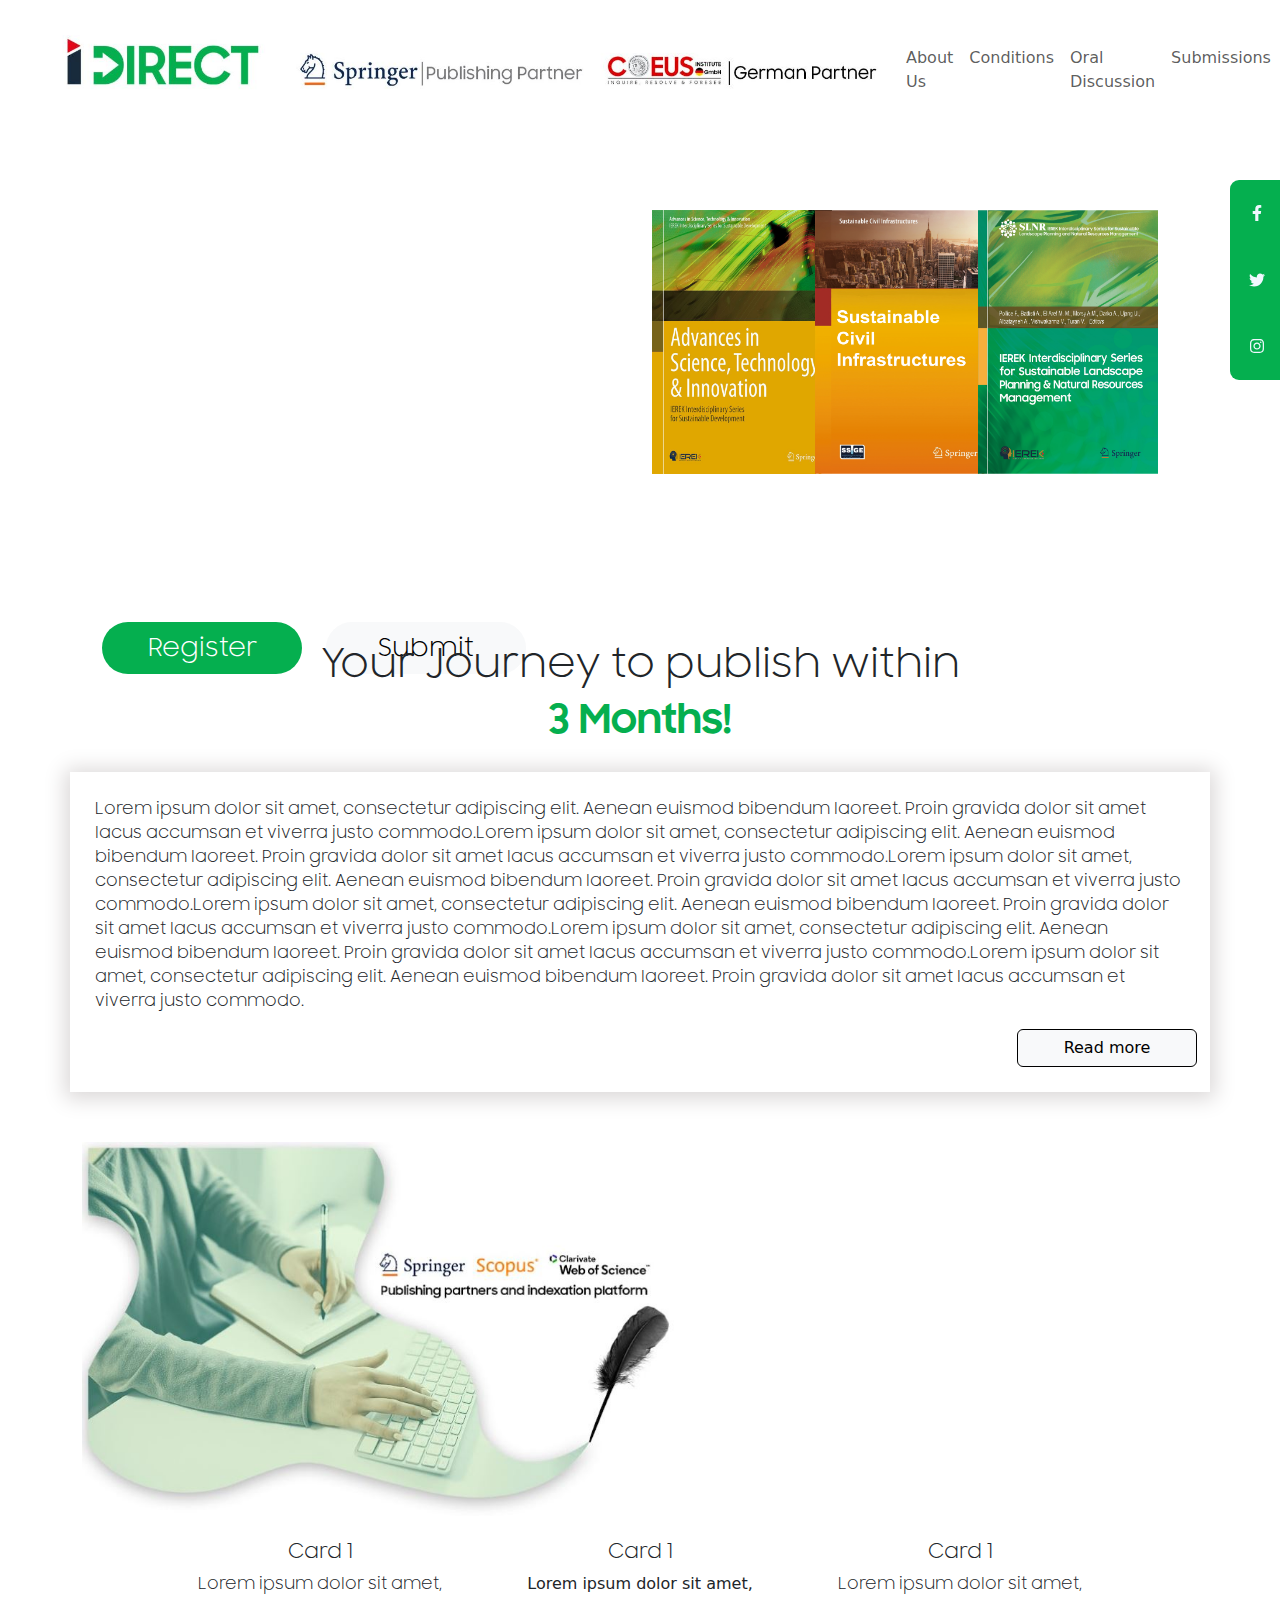
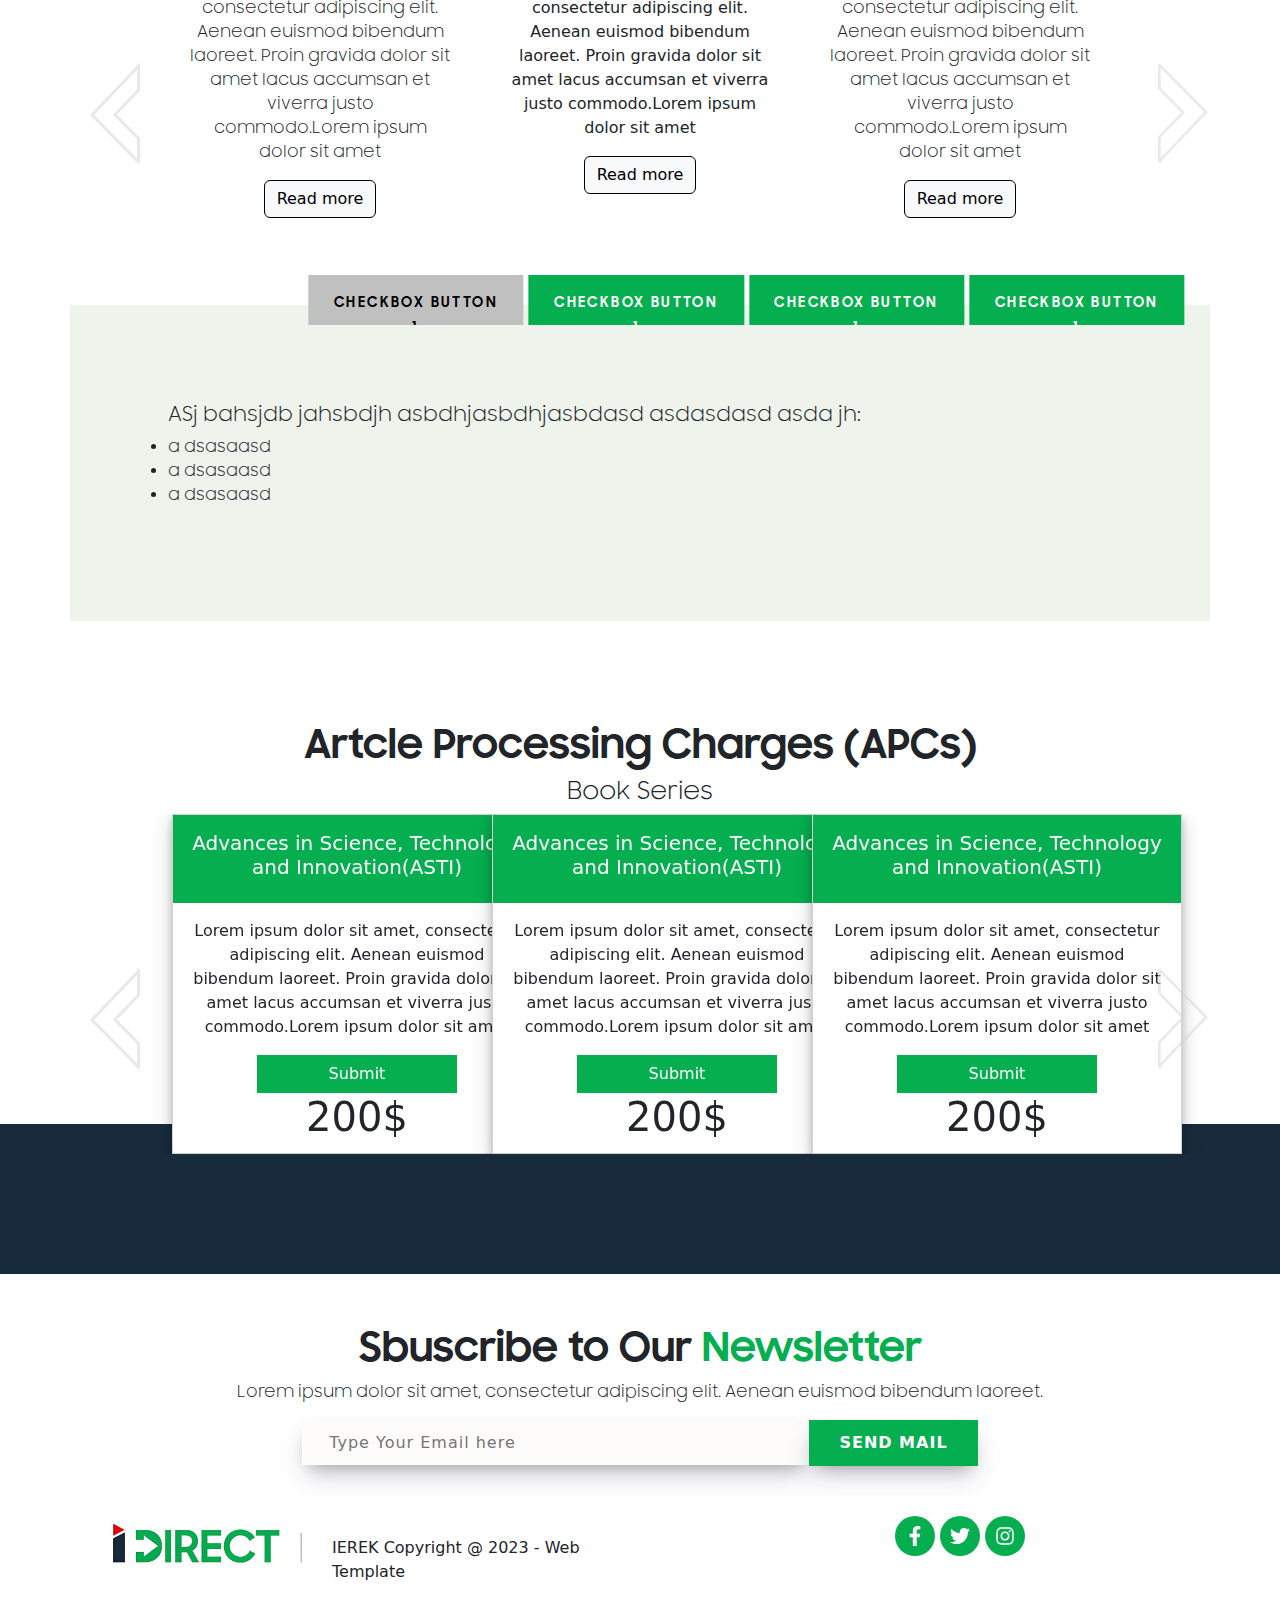
==== commit ec72c2c1: "last edit" ====
--- a/index.html
+++ b/index.html
@@ -45,7 +45,7 @@
           </li>
           <div class="nav-tab navbar-nav">
           <li class="nav-item">
-            <a class="nav-link active" href="#conditions">Conditions</a>
+            <a class="nav-link " href="#conditions">Conditions</a>
           </li>
           <li class="nav-item">
             <a class="nav-link" href="#oral">Oral Discussion</a>
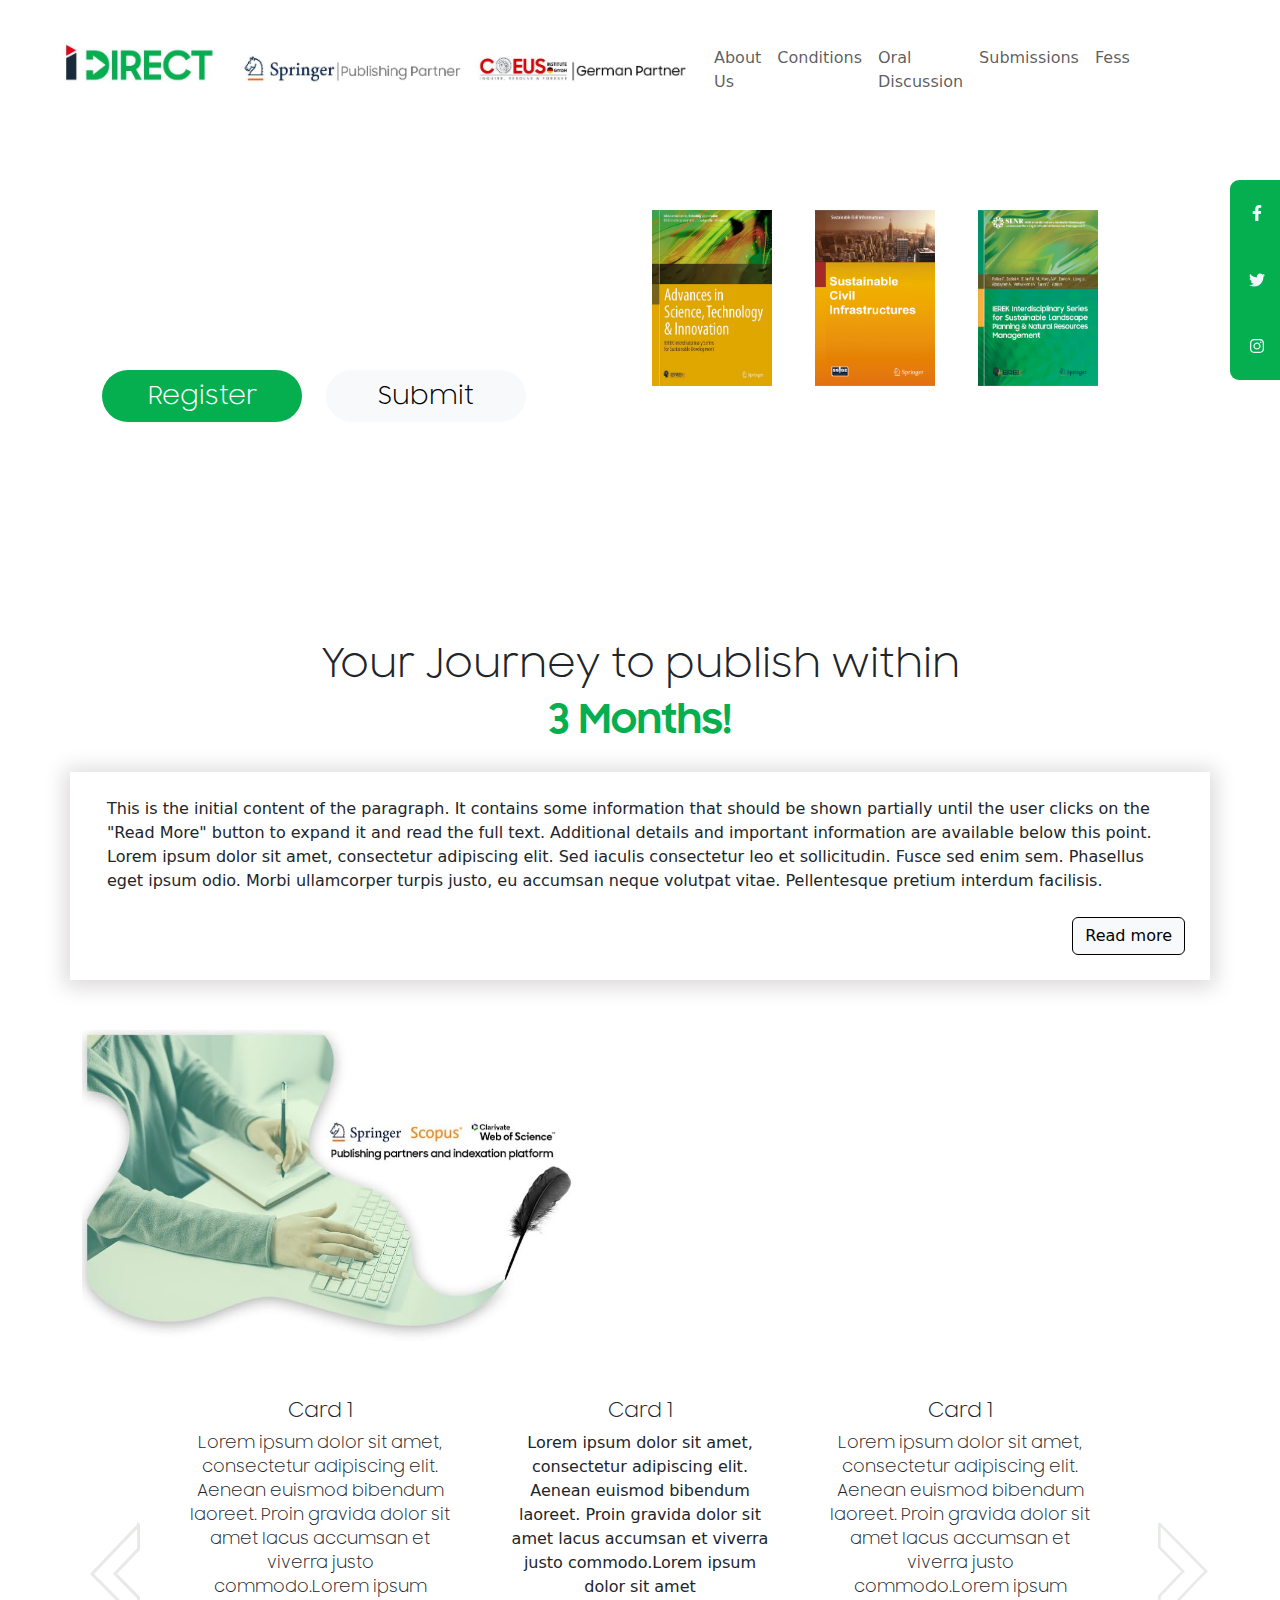
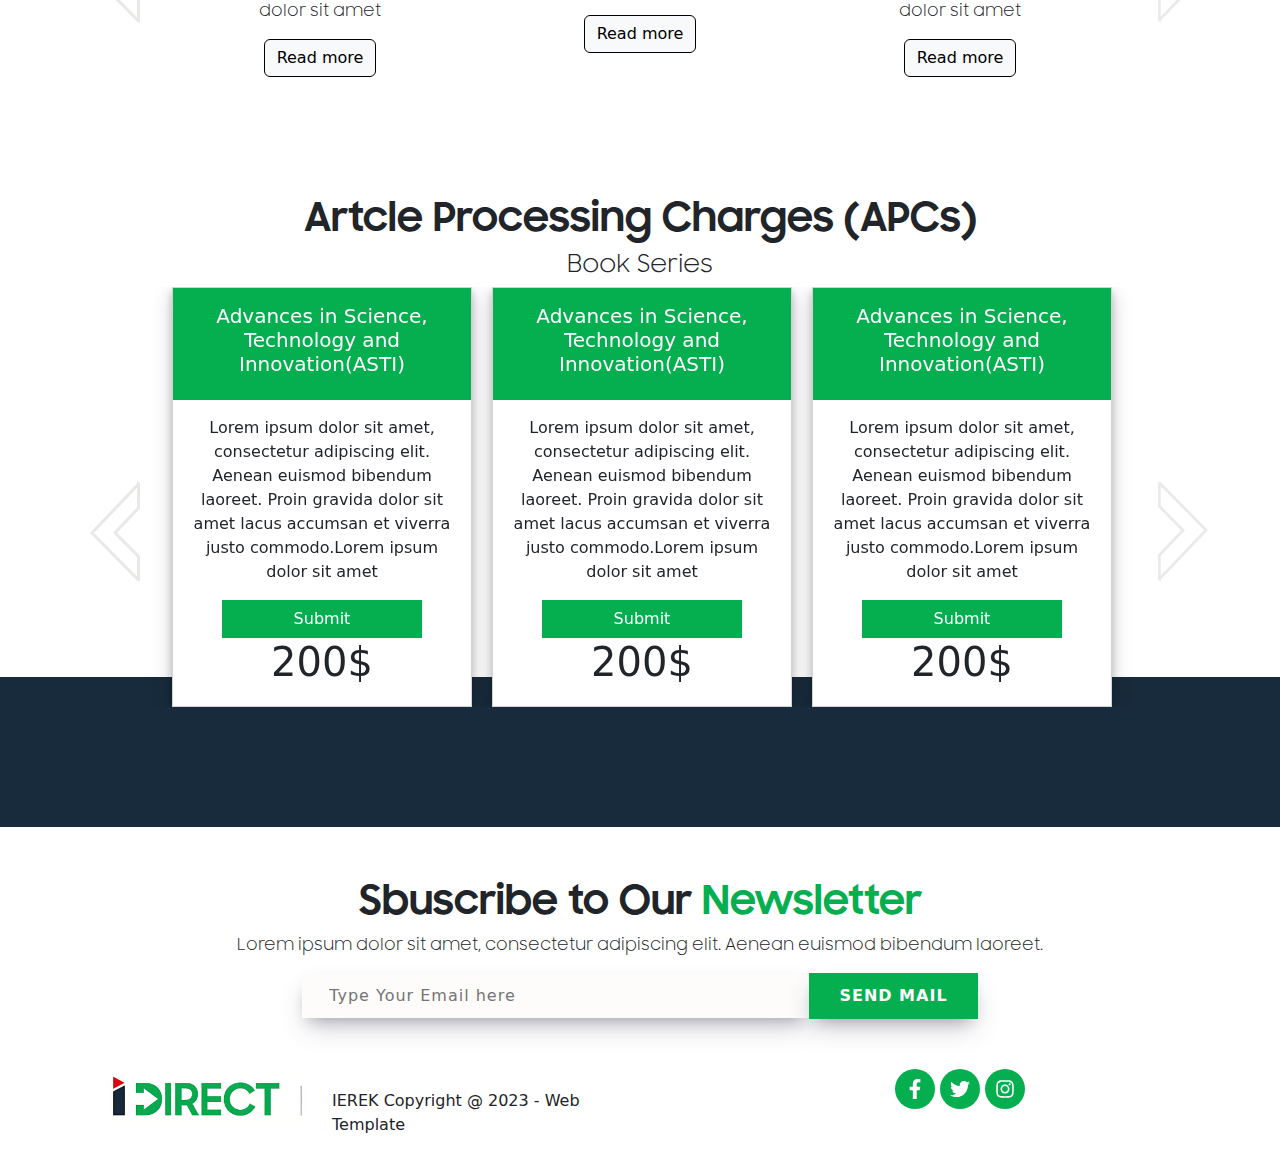
==== commit dbe031a4: "a5r t3deel isa" ====
--- a/index.html
+++ b/index.html
@@ -23,7 +23,12 @@
 
   <script src="js/all.js"></script>
   <title>index</title>
-
+<style>
+  .collapsed-content {
+            overflow: hidden;
+            max-height: 100px; /* Adjust the height to control the visible content */
+        }
+</style>
 
 </head>
 
@@ -33,7 +38,7 @@
   <nav class="navbar navbar-expand-lg navbar-light ">
     <div class="container-fluid">
       <a class="navbar-brand" href="#"><img src="img/Capture.JPG"
-          style="width: 870px; padding-top: 20px; padding-left: 50px;"></a>
+          style="width: 678px; padding-top: 20px; padding-left: 50px;"></a>
       <button class="navbar-toggler" type="button" data-bs-toggle="collapse" data-bs-target="#navbarNav"
         aria-controls="navbarNav" aria-expanded="false" aria-label="Toggle navigation">
         <span class="navbar-toggler-icon"></span>
@@ -67,6 +72,7 @@
 
   <!-------------------------------------------------------------start Main---------------------------------------------------------------------->
   <main>
+    
     <div class="social">
       <div class="social-item">
         <i class="fa-brands fa-facebook-f"></i>
@@ -85,7 +91,7 @@
       <div class="row" style="padding-top: 100px;">
         <div class="col-md-6 Justify-content-center">
           <h1 class="display-1 font"
-            style="width: 100%; color: white; font-weight: bold; text-align: center; padding-left: 50px;font-family:Samsung Sharp Sans Bold;">Your
+            style="width: 100%; color: white; font-weight: bold; text-align: center; padding-left: 50px;font-family:Samsung Sharp Sans Bold; font-size: 55px;">Your
             Research,<br> Swiftly published</h1>
           <div class="row" style="padding-top: 20px;">
             <div class="col-md-6" style="text-align: right;">
@@ -104,13 +110,13 @@
         <div class="col-md-6">
           <div class="row">
             <div class="col-md-3">
-              <img src="img/1.png" style="width: 180px;  ">
+              <img src="img/1.png" style="width: 120px;  ">
             </div>
             <div class="col-md-3">
-              <img src="img/2.png" style="width: 180px;  margin-right: 100px; ">
+              <img src="img/2.png" style="width: 120px;  margin-right: 100px; ">
             </div>
             <div class="col-md-3">
-              <img src="img/3.png" style="width: 180px; ">
+              <img src="img/3.png" style="width: 120px; ">
             </div>
           </div>
         </div>
@@ -122,36 +128,52 @@
       <h1 style="color:#05af4f ;font-family: Samsung Sharp Sans bold;" >3 Months!</h1>
     </div>
 
-    <div class="container" style=" box-shadow: 0px 2px 20px 5px rgb(219, 216, 216); padding: 25px;" >
-
-      <div class="row">
-        <div class="description" > 
-          <p style="font-family: Samsung Sharp Sans Regular;">Lorem ipsum dolor sit amet, consectetur adipiscing elit. Aenean
-            euismod bibendum laoreet. Proin gravida dolor sit amet lacus
-            accumsan et viverra justo commodo.Lorem ipsum dolor sit amet,
-            consectetur adipiscing elit. Aenean euismod bibendum laoreet.
-            Proin gravida dolor sit amet lacus accumsan et viverra justo
-            commodo.Lorem ipsum dolor sit amet, consectetur adipiscing elit.
-            Aenean euismod bibendum laoreet. Proin gravida dolor sit amet
-            lacus accumsan et viverra justo commodo.Lorem ipsum dolor sit
-            amet, consectetur adipiscing elit. Aenean euismod bibendum
-            laoreet. Proin gravida dolor sit amet lacus accumsan et viverra
-            justo commodo.Lorem ipsum dolor sit amet, consectetur adipiscing
-            elit. Aenean euismod bibendum laoreet. Proin gravida dolor sit
-            amet lacus accumsan et viverra justo commodo.Lorem ipsum dolor sit
-            amet, consectetur adipiscing elit. Aenean euismod bibendum
-            laoreet. Proin gravida dolor sit amet lacus accumsan et viverra
-            justo commodo.</p>
-          <p class="collapse" id="collapseExample" style="font-family: Samsung Sharp Sans Regular;">Sed euismod, dui sed
-            consequat elementum, tellus dui vestibulum neque, sit amet dictum
-            orci justo at velit. Integer ut est sapien. Nullam nec elit eu
-            elit laoreet molestie ac in orci.</p>
-        </div>
-      </div>
-      <div class="row " style="justify-content: end;">
-        <a class="btn btn-light read-more" data-bs-toggle="collapse" href="#collapseExample" role="button"
-          aria-expanded="false" aria-controls="collapseExample" style="border-color: black; width: 180px; ">Read
-          more</a>
+
+<div class="container"style=" box-shadow: 0px 2px 20px 5px rgb(219, 216, 216); padding: 25px;"> 
+
+  <div class="row">
+    <div class="col-md-12">
+      <div class="collapsed-content container" id="collapseParagraph" >
+        <p>
+            This is the initial content of the paragraph. It contains some information that should be shown partially until the user clicks on the "Read More" button to expand it and read the full text.
+            Additional details and important information are available below this point.
+            <!-- Add more content here if needed -->
+            
+            Lorem ipsum dolor sit amet, consectetur adipiscing elit. Sed iaculis consectetur leo et
+            sollicitudin. Fusce sed enim sem. Phasellus eget ipsum odio. Morbi ullamcorper turpis justo, eu
+            accumsan neque volutpat vitae. Pellentesque pretium interdum facilisis. Suspendisse vitae bibendum
+            massa. Maecenas nec nulla finibus, tincidunt enim a, efficitur mauris. Integer vel lacinia turpis.
+            Sed eleifend accumsan libero, vitae bibendum nulla maximus in.
+            Lorem ipsum dolor sit amet, consectetur adipiscing elit. Sed iaculis consectetur leo et
+            sollicitudin. Fusce sed enim sem. Phasellus eget ipsum odio. Morbi ullamcorper turpis justo, eu
+            accumsan neque volutpat vitae. Pellentesque pretium interdum facilisis. Suspendisse vitae bibendum
+            massa. Maecenas nec nulla finibus, tincidunt enim a, efficitur mauris. Integer vel lacinia turpis.
+            Sed eleifend accumsan libero, vitae bibendum nulla maximus in.
+            Lorem ipsum dolor sit amet, consectetur adipiscing elit. Sed iaculis consectetur leo et
+            sollicitudin. Fusce sed enim sem. Phasellus eget ipsum odio. Morbi ullamcorper turpis justo, eu
+            accumsan neque volutpat vitae. Pellentesque pretium interdum facilisis. Suspendisse vitae bibendum
+            massa. Maecenas nec nulla finibus, tincidunt enim a, efficitur mauris. Integer vel lacinia turpis.
+            Sed eleifend accumsan libero, vitae bibendum nulla maximus in.
+            Lorem ipsum dolor sit amet, consectetur adipiscing elit. Sed iaculis consectetur leo et
+            sollicitudin. Fusce sed enim sem. Phasellus eget ipsum odio. Morbi ullamcorper turpis justo, eu
+            accumsan neque volutpat vitae. Pellentesque pretium interdum facilisis. Suspendisse vitae bibendum
+            massa. Maecenas nec nulla finibus, tincidunt enim a, efficitur mauris. Integer vel lacinia turpis.
+            Sed eleifend accumsan libero, vitae bibendum nulla maximus in.
+        </p>
+    </div>
+    </div>  
+    <div class="col-md-12" style="text-align: end; padding-top: 20px;">
+      <button onclick="expandCollapse()" type="button" class="btn btn-light read-more" style="border-color: black; ">Read
+        more</button>
+    </div> 
+  
+  </div>
+
+   
+  
+  </div>
+    
+ 
 
       </div>
     </div>
@@ -159,7 +181,7 @@
     <div class="container" style="padding-top: 50px;">
       <div class="row">
         <div class="col-md-6">
-          <img src="img/Capture2.JPG" style="width: 600px;">
+          <img src="img/Capture2.JPG" style="width: 500px;">
 
         </div>
         <div class="col-md-6" style="text-align: center; ">
@@ -528,11 +550,10 @@
 
 
     <div id="articleViwer"></div>
-    <div class="container justify-content-center"  id="artcile-view">
-      <div id="selector-btn">
-
-
-        <div class="checkbox-button" style="padding-left: 150px;"  for="conditions">
+   <!-- <div class="container justify-content-center"  id="artcile-view">
+      <div id="selector-btn" style="padding-right: 900px; padding-left: 0px !important; ">
+
+        <div class="checkbox-button" style="padding-left: 70px;"  for="conditions">
           <div class="content" style="font-family: Samsung Sharp Sans Regular;">
             <h5 style="font-family: Samsung Sharp Sans Regular;"> ASj bahsjdb jahsbdjh asbdhjasbdhjasbdasd asdasdasd asda jh:</h5>
             <ul style="font-family: Samsung Sharp Sans Regular;">
@@ -543,7 +564,7 @@
             </ul>
           </div>
           <input type="checkbox" id="checkbox2" name="selector">
-          <label class="checkLabel" for="checkbox2" style="font-family: Samsung Sharp Sans bold;">Checkbox Button 1</label>
+          <label class="checkLabel" for="checkbox2" style="font-family: Samsung Sharp Sans bold; width: 218px;">Checkbox Button 1</label>
         </div>
 
         <div class="checkbox-button" for="oral">
@@ -556,7 +577,7 @@
             </ul>
           </div>
           <input type="checkbox" id="checkbox3" name="selector">
-          <label class="checkLabel" for="checkbox3" style="font-family: Samsung Sharp Sans bold;">Checkbox Button 1</label>
+          <label class="checkLabel" for="checkbox3" style="font-family: Samsung Sharp Sans bold; width: 218px;">Checkbox Button 1</label>
         </div>
 
         <div class="checkbox-button" for="submissions">
@@ -579,7 +600,7 @@
             </div>
           </div>
           <input type="checkbox" id="checkbox4" name="selector">
-          <label class="checkLabel" for="checkbox4" style="font-family: Samsung Sharp Sans bold;">Checkbox Button 1</label>
+          <label class="checkLabel" for="checkbox4" style="font-family: Samsung Sharp Sans bold; width: 218px;">Checkbox Button 1</label>
         </div>
 
         <div class="checkbox-button" for="fess">
@@ -598,7 +619,7 @@
             </ul>
           </div>
           <input type="checkbox" id="checkbox5" name="selector">
-          <label class="checkLabel" for="checkbox5" style="font-family: Samsung Sharp Sans bold;">Checkbox Button 1</label>
+          <label class="checkLabel" for="checkbox5" style="font-family: Samsung Sharp Sans bold; width: 218px;">Checkbox Button 1</label>
         </div>
 
       </div>
@@ -608,7 +629,7 @@
 
       </div>
     </div>
-
+-->
 
 
     <div class="container-fluid" style="text-align: center; padding-top: 100px;padding-bottom:20px; ">
@@ -624,7 +645,7 @@
          <div class="row justify-content-center">
           <div class=" col-3 ">
              <div class="card"
-            style="border-radius: 0px; width: 370px; height: 340px; box-shadow: 0 4px 8px 0 rgba(0, 0, 0, 0.2), 0 6px 20px 0 rgba(0, 0, 0, 0.19);">
+            style="border-radius: 0px; width: 300px; height: 420px; box-shadow: 0 4px 8px 0 rgba(0, 0, 0, 0.2), 0 6px 20px 0 rgba(0, 0, 0, 0.19);">
 
             <div class="card-body " style="background-color: #05af4f; text-align: center; color: white; ">
               <h5 class="card-title">Advances in Science, Technology and Innovation(ASTI)</h5>
@@ -643,7 +664,7 @@
 
           <div class=" col-3 ">
             <div class="card"
-                    style="border-radius: 0px; width: 370px; height: 340px; box-shadow: 0 4px 8px 0 rgba(0, 0, 0, 0.2), 0 6px 20px 0 rgba(0, 0, 0, 0.19);">
+                    style="border-radius: 0px; width: 300px; height: 420px; box-shadow: 0 4px 8px 0 rgba(0, 0, 0, 0.2), 0 6px 20px 0 rgba(0, 0, 0, 0.19);">
 
                     <div class="card-body " style="background-color: #05af4f; text-align: center; color: white; ">
                       <h5 class="card-title">Advances in Science, Technology and Innovation(ASTI)</h5>
@@ -662,7 +683,7 @@
 
           <div class=" col-3 ">
             <div class="card"
-            style="border-radius: 0px; width: 370px; height: 340px; box-shadow: 0 4px 8px 0 rgba(0, 0, 0, 0.2), 0 6px 20px 0 rgba(0, 0, 0, 0.19);">
+            style="border-radius: 0px; width: 300px; height: 420px; box-shadow: 0 4px 8px 0 rgba(0, 0, 0, 0.2), 0 6px 20px 0 rgba(0, 0, 0, 0.19);">
 
             <div class="card-body " style="background-color: #05af4f; text-align: center; color: white; ">
               <h5 class="card-title">Advances in Science, Technology and Innovation(ASTI)</h5>
@@ -692,7 +713,7 @@
           <div class="row justify-content-center">
            <div class=" col-3 ">
             <div class="card"
-                    style="border-radius: 0px; width: 370px; height: 340px; box-shadow: 0 4px 8px 0 rgba(0, 0, 0, 0.2), 0 6px 20px 0 rgba(0, 0, 0, 0.19);">
+                    style="border-radius: 0px; width: 300px; height: 420px; box-shadow: 0 4px 8px 0 rgba(0, 0, 0, 0.2), 0 6px 20px 0 rgba(0, 0, 0, 0.19);">
 
                     <div class="card-body " style="background-color: #05af4f; text-align: center; color: white; ">
                       <h5 class="card-title">Advances in Science, Technology and Innovation(ASTI)</h5>
@@ -711,7 +732,7 @@
  
            <div class=" col-3 ">
             <div class="card"
-            style="border-radius: 0px; width: 370px; height: 340px; box-shadow: 0 4px 8px 0 rgba(0, 0, 0, 0.2), 0 6px 20px 0 rgba(0, 0, 0, 0.19);">
+            style="border-radius: 0px; width: 300px; height: 420px; box-shadow: 0 4px 8px 0 rgba(0, 0, 0, 0.2), 0 6px 20px 0 rgba(0, 0, 0, 0.19);">
 
             <div class="card-body " style="background-color: #05af4f; text-align: center; color: white; ">
               <h5 class="card-title">Advances in Science, Technology and Innovation(ASTI)</h5>
@@ -730,7 +751,7 @@
  
            <div class=" col-3 ">
             <div class="card"
-            style="border-radius: 0px; width: 370px; height: 340px; box-shadow: 0 4px 8px 0 rgba(0, 0, 0, 0.2), 0 6px 20px 0 rgba(0, 0, 0, 0.19);">
+            style="border-radius: 0px; width: 300px; height: 420px; box-shadow: 0 4px 8px 0 rgba(0, 0, 0, 0.2), 0 6px 20px 0 rgba(0, 0, 0, 0.19);">
 
             <div class="card-body " style="background-color: #05af4f; text-align: center; color: white; ">
               <h5 class="card-title">Advances in Science, Technology and Innovation(ASTI)</h5>
@@ -766,6 +787,7 @@
       </div>
     </div>
     </div>
+
     
 
  <!--<div class="container-fluid" style="margin-top: 50xp;">
@@ -992,6 +1014,18 @@
   <script src="js/bootstrap.bundle.js"></script>
   <script src="js/coursel.js"></script>
   <script src="js/customSelector.js"></script>
+
+
+  <script>
+    function expandCollapse() {
+        var content = document.getElementById("collapseParagraph");
+        if (content.style.maxHeight) {
+            content.style.maxHeight = null;
+        } else {
+            content.style.maxHeight = "none"; /* You can adjust the height as needed */
+        }
+    }
+</script>
   <script>
 
 
--- a/css/style.css
+++ b/css/style.css
@@ -237,5 +237,4 @@
 
   /****test***/
 
-
  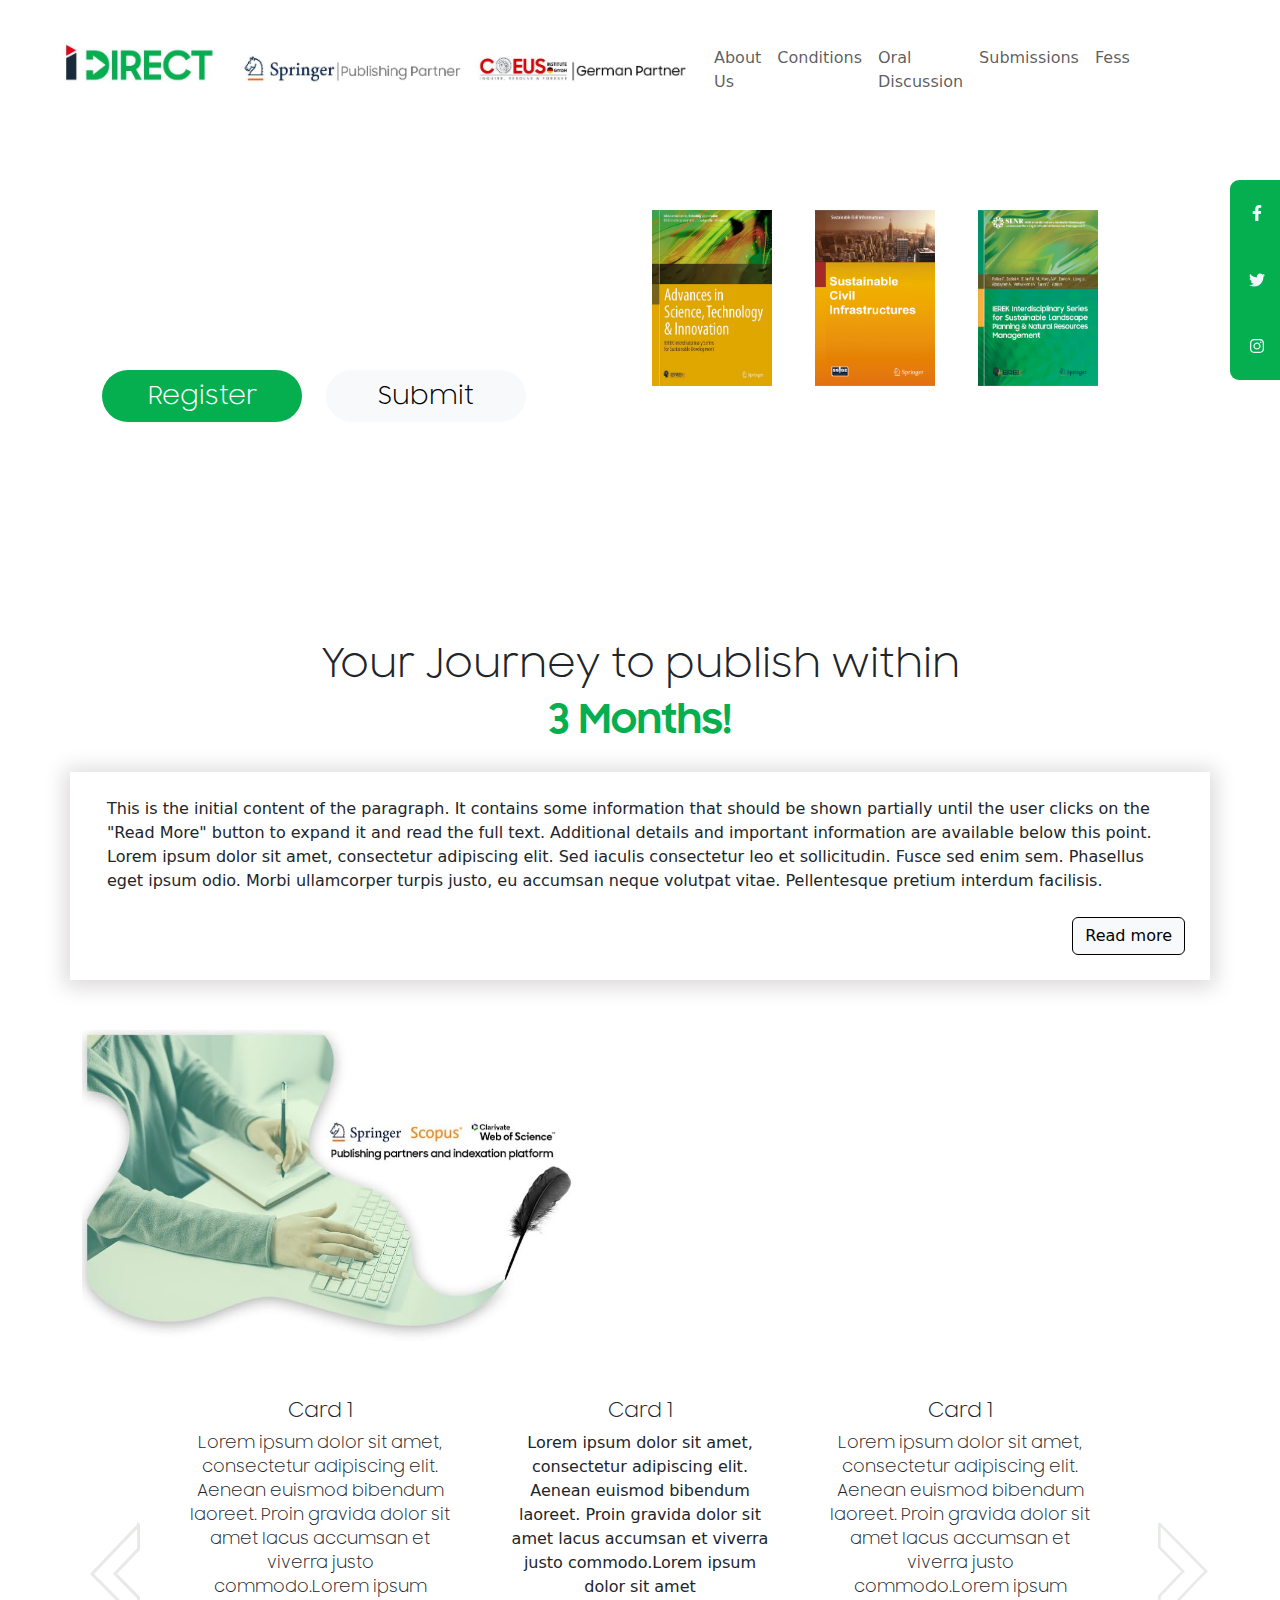
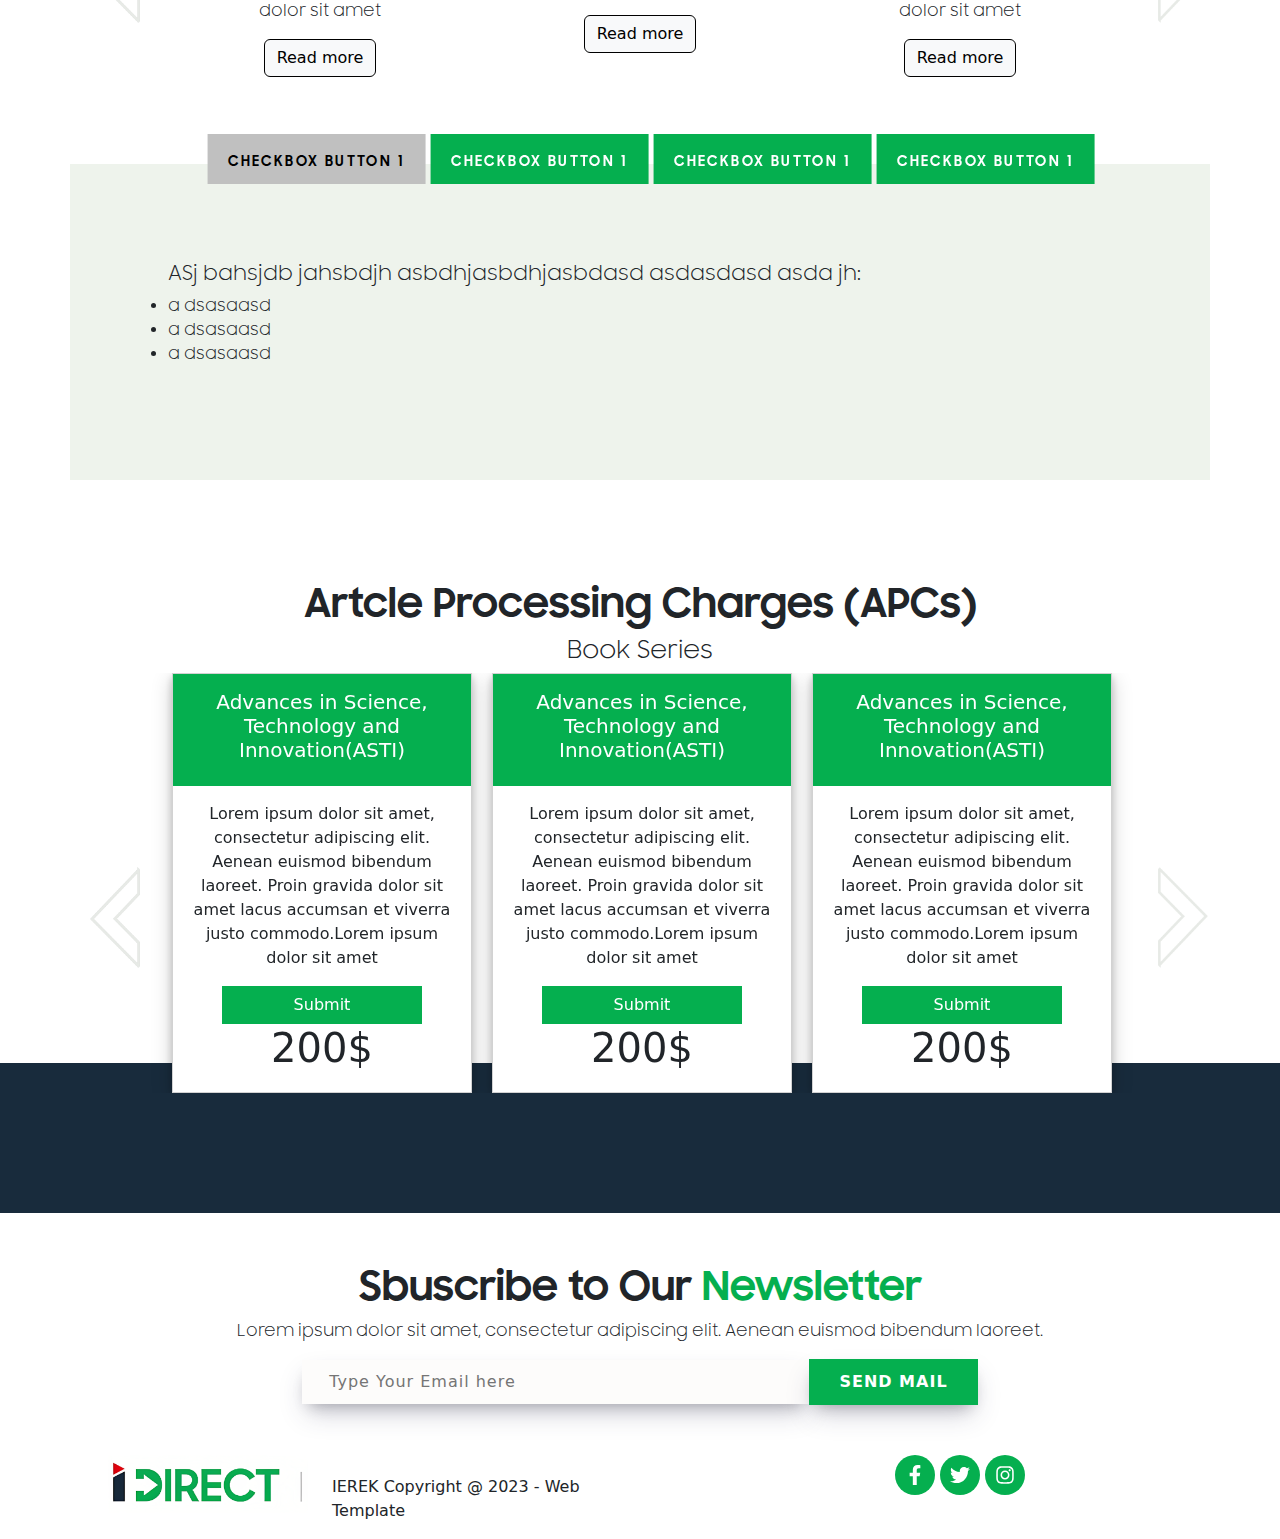
==== commit f1893cc3: "Abstract & paper Pages" ====
--- a/index.html
+++ b/index.html
@@ -52,13 +52,13 @@
           <li class="nav-item">
             <a class="nav-link " href="#conditions">Conditions</a>
           </li>
-          <li class="nav-item">
+          <li class="nav-item nav-tab">
             <a class="nav-link" href="#oral">Oral Discussion</a>
           </li>
-          <li class="nav-item">
+          <li class="nav-item nav-tab">
             <a class="nav-link" href="#submissions">Submissions</a>
           </li>
-          <li class="nav-item">
+          <li class="nav-item nav-tab">
             <a class="nav-link" href="#fess">Fess</a>
           </li>
         </div>
@@ -550,7 +550,7 @@
 
 
     <div id="articleViwer"></div>
-   <!-- <div class="container justify-content-center"  id="artcile-view">
+   <div class="container justify-content-center"  id="artcile-view">
       <div id="selector-btn" style="padding-right: 900px; padding-left: 0px !important; ">
 
         <div class="checkbox-button" style="padding-left: 70px;"  for="conditions">
@@ -629,7 +629,7 @@
 
       </div>
     </div>
--->
+
 
 
     <div class="container-fluid" style="text-align: center; padding-top: 100px;padding-bottom:20px; ">
@@ -1052,6 +1052,10 @@
       count++
     });
 
+
+
+
+    
   </script>
 </body>
 
--- a/css/style.css
+++ b/css/style.css
@@ -235,6 +235,130 @@
 
 
 
-  /****test***/
-
- +  /****muilti selector***/
+  .multiselect-dropdown {
+    position: relative;
+    width: 90%;
+    max-width: 350px;
+    height: 60px;
+    border-radius: 5px;
+    font-family: sans-serif;
+    border-color: #000000;
+    border-radius: 5px;
+    cursor: pointer;
+    background-color: #fff;
+  }
+  
+  .icon {
+    position: absolute;
+    right: 1em;
+    top: 50%;
+    transform: translateY(-50%);
+    z-index: 2;
+  }
+  
+  .menu {
+    list-style-type: none;
+    width: 100%;
+    top: 120%;
+    position: absolute;
+    border-radius: inherit;
+    height: 0%;
+    transition: height 300ms ease-in-out;
+    cursor: pointer;
+    overflow-y: scroll;
+    background-color: #fff;
+  }
+  
+  .menu li {
+    padding: 1em;
+    transition: background 300ms ease-in;
+    opacity: 0;
+    transition: opacity 400ms ease-in-out;
+  }
+  
+  .menu li:hover {
+    background-color: rgba(87, 82, 82, 0.25);
+  }
+  
+  .multiselect-dropdown.show .menu {
+    height: 200px;
+  }
+  
+  .multiselect-dropdown.show .menu li {
+    opacity: 1;
+  }
+  
+  .selectedList-container {
+    position: relative;
+    width: 100%;
+    height: 100%;
+    inset: 0;
+    border-radius: inherit;
+    display: flex;
+    align-items: center;
+    flex-wrap: wrap;
+    overflow: auto;
+    padding: 0.5em;
+  }
+  
+  ::-webkit-scrollbar {
+    width: 5px;
+  }
+  
+  ::-webkit-scrollbar-track {
+    background: #f1f1f1;
+  }
+  
+  ::-webkit-scrollbar-thumb {
+    background: #000000;
+  }
+  
+  .selectedItem {
+    position: relative;
+    border: 2px solid #000000;
+    padding: 0.1em 0 0.1em 0.75em;
+    height: 35px;
+    border-radius: inherit;
+    margin: 0.25em;
+    display: flex;
+    justify-content: space-between;
+    align-items: center;
+    animation: zoomIn 350ms ease-in-out 1;
+  }
+  
+  .selectedItem .fa-solid {
+    margin: 0 0.5em;
+  }
+  
+  .zoomOut {
+    animation: zoomOut 400ms ease-in-out 1;
+  }
+  
+  @keyframes zoomIn {
+    0% {
+      transform: scale(0);
+    }
+  
+    100% {
+      transform: scale(1);
+    }
+  }
+  
+  @keyframes zoomOut {
+    0% {
+      transform: scale(1);
+    }
+  
+    100% {
+      transform: scale(0);
+    }
+  }
+  
+ /*************************/
+ .tox-notification {
+  display: none;
+}
+.selectedItem{
+  padding-right: 10px;
+}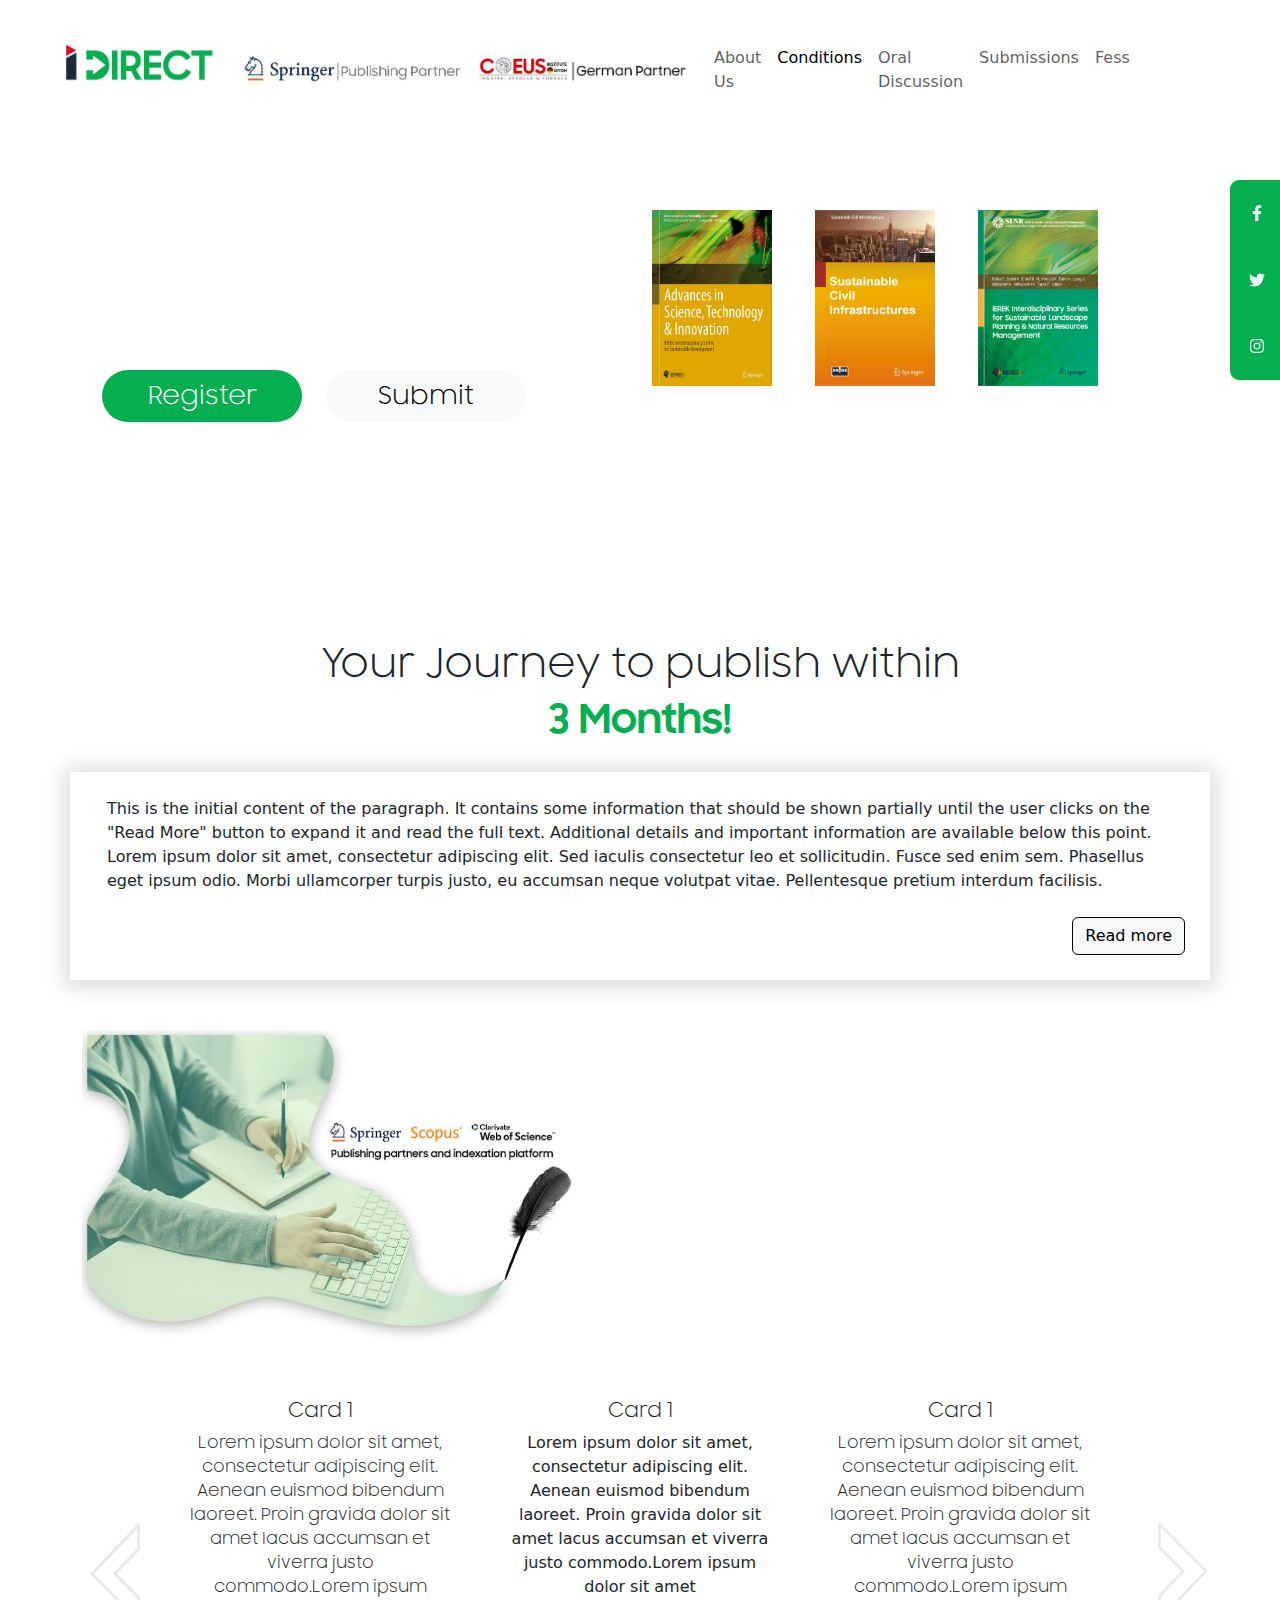
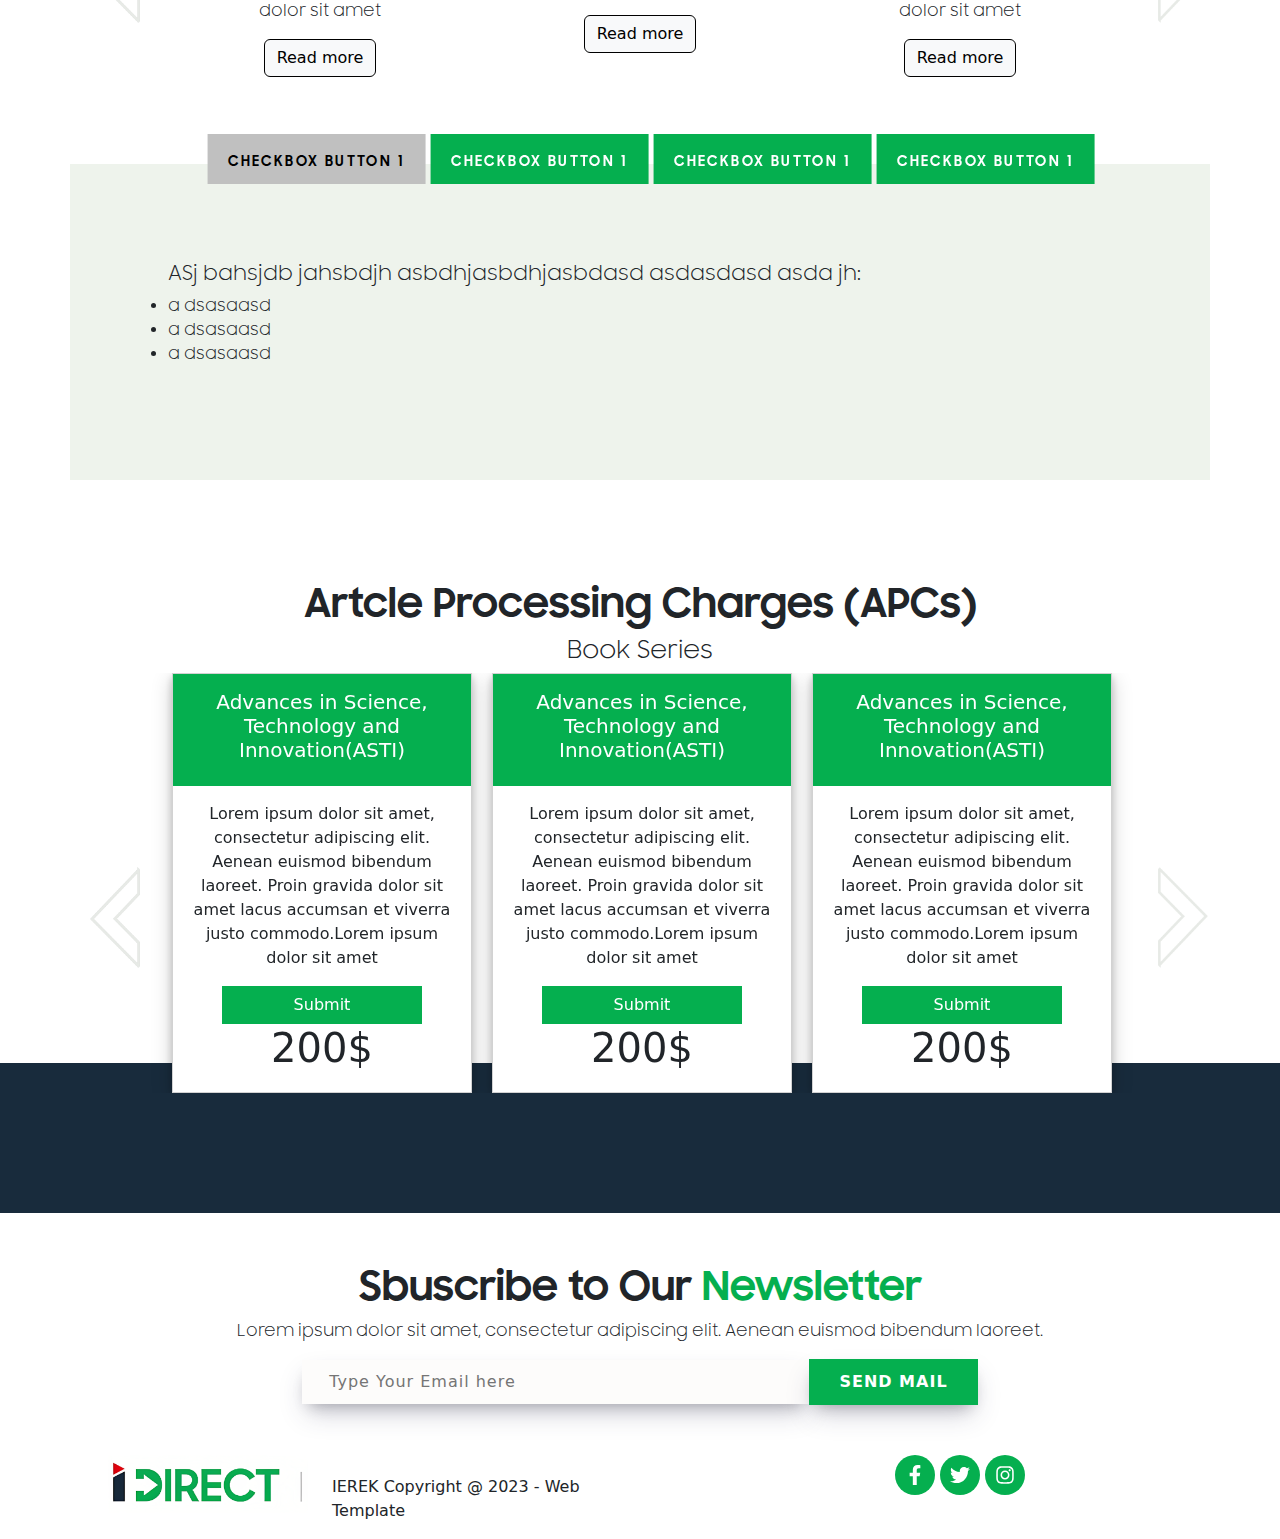
==== commit 1c150247: "header" ====
--- a/index.html
+++ b/index.html
@@ -50,15 +50,15 @@
           </li>
           <div class="nav-tab navbar-nav">
           <li class="nav-item">
-            <a class="nav-link " href="#conditions">Conditions</a>
+            <a class="nav-link active" href="#conditions">Conditions</a>
           </li>
-          <li class="nav-item nav-tab">
+          <li class="nav-item">
             <a class="nav-link" href="#oral">Oral Discussion</a>
           </li>
-          <li class="nav-item nav-tab">
+          <li class="nav-item">
             <a class="nav-link" href="#submissions">Submissions</a>
           </li>
-          <li class="nav-item nav-tab">
+          <li class="nav-item">
             <a class="nav-link" href="#fess">Fess</a>
           </li>
         </div>
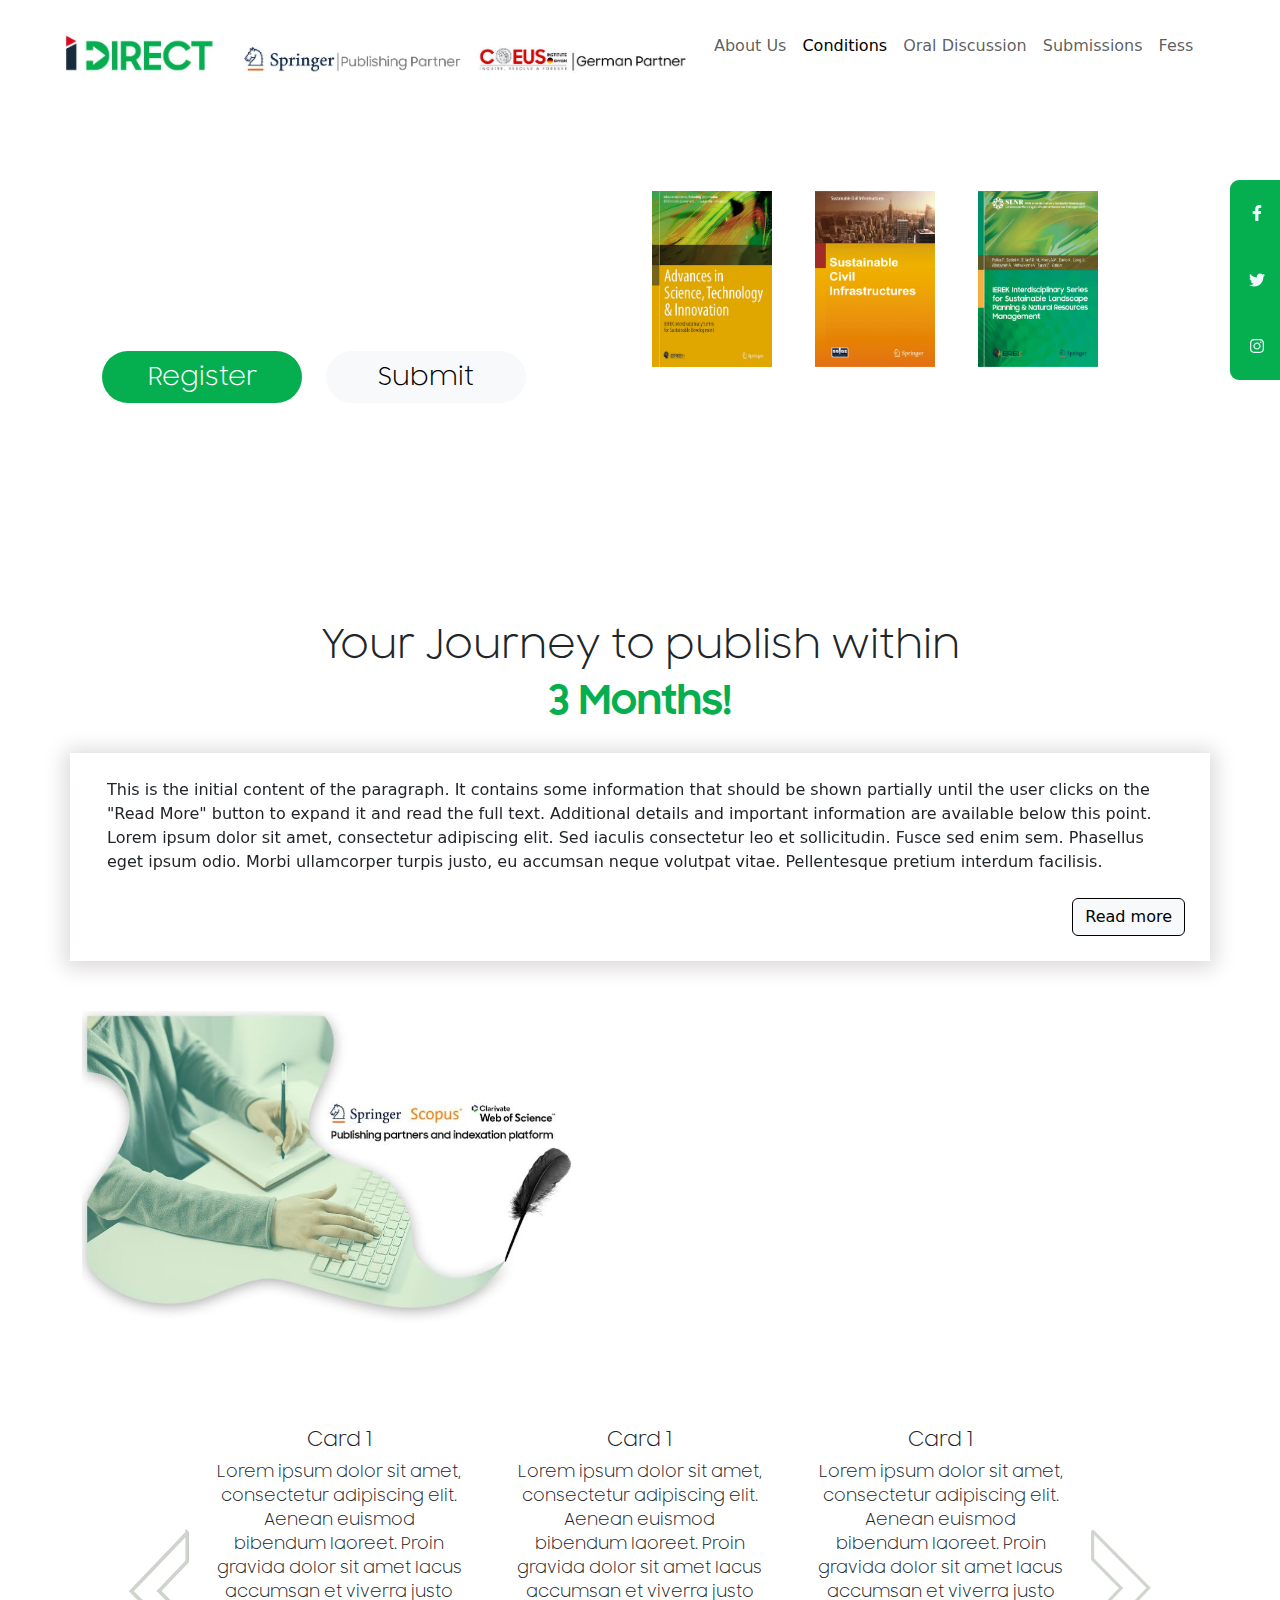
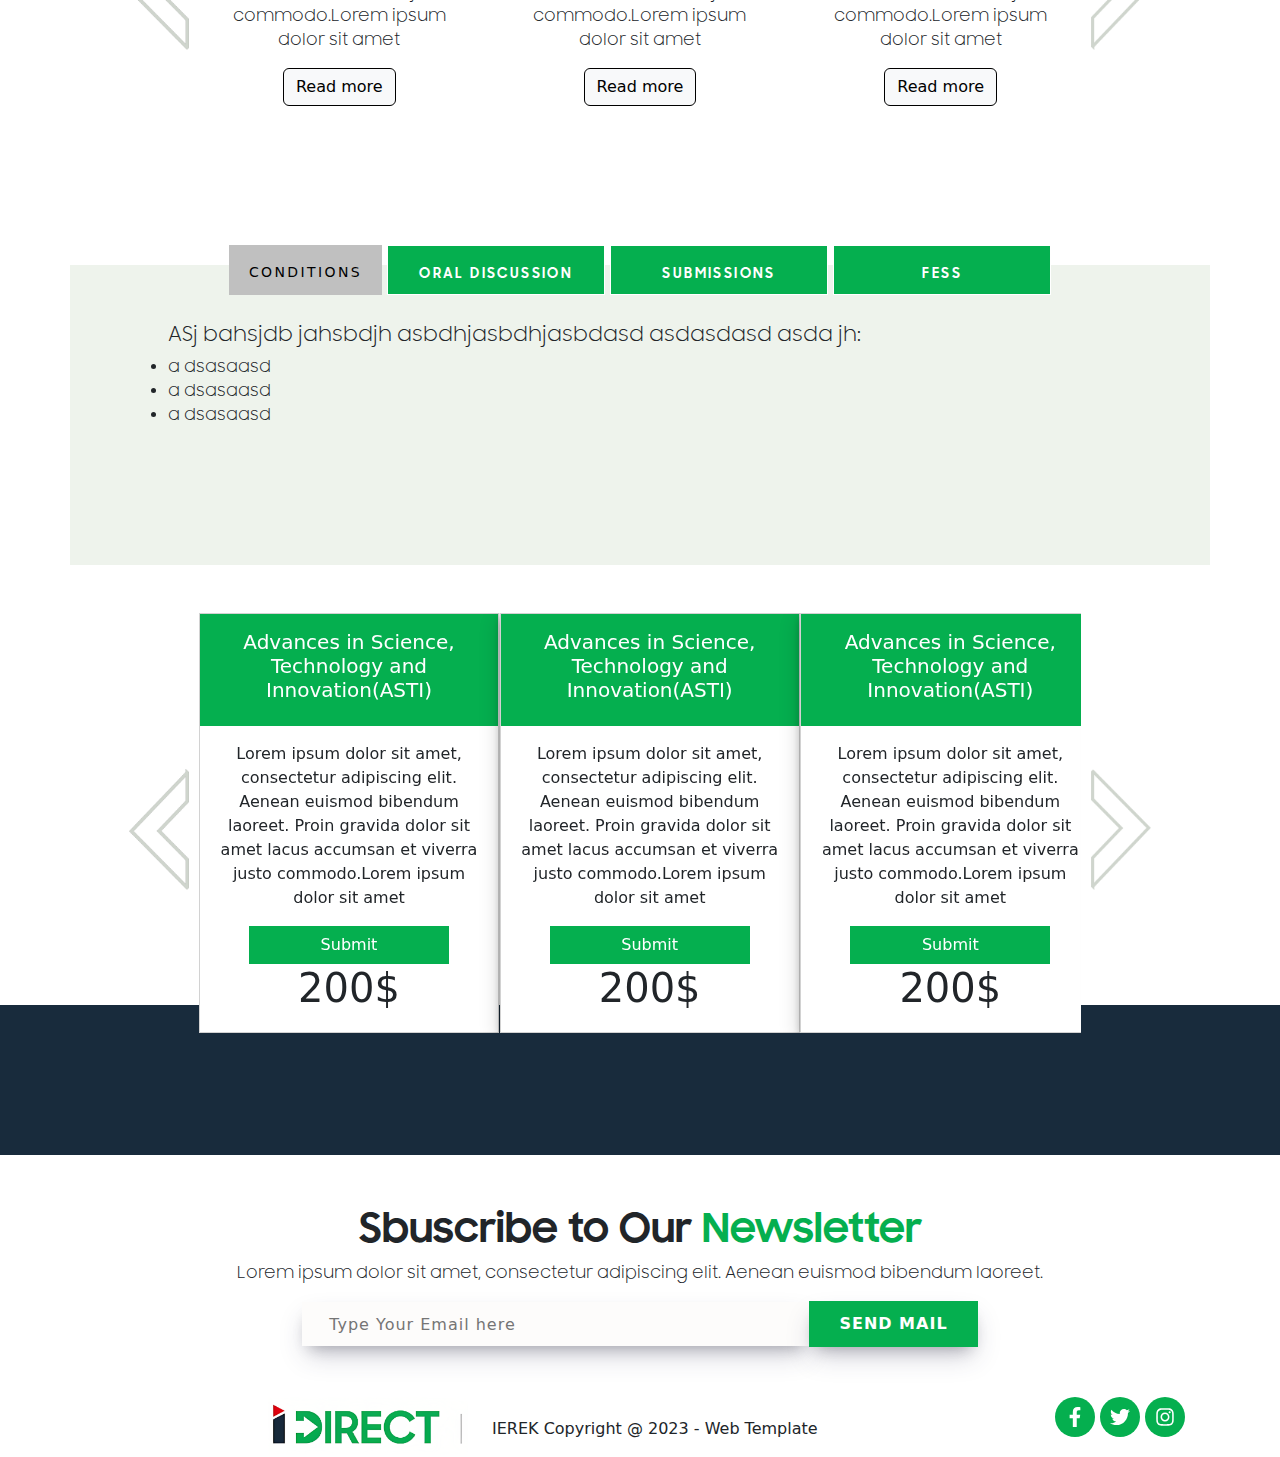
==== commit e45f0967: "responsive" ====
--- a/index.html
+++ b/index.html
@@ -3,7 +3,7 @@
 
 <head>
   <meta charset="UTF-8">
-  <meta name="description" content="Future Academy">
+  <meta name="description" >
   <meta name="keywords" content="HTML,CSS,bootstrap,JavaScript,education,CS,IS">
   <meta name="author" content="Error 404">
   <meta name="viewport" content="width=device-width, initial-scale=1.0">
@@ -13,6 +13,10 @@
   <link href="css/style.css" rel="stylesheet">
 
   <link href="css/bootstrap.css" rel="stylesheet">
+  <link href="css/owl.carousel.min.css" rel="stylesheet">
+  <link href="css/owl.theme.default.min.css" rel="stylesheet">
+  
+
 
   <!-- Bootstrap CSS -->
 
@@ -28,6 +32,42 @@
             overflow: hidden;
             max-height: 100px; /* Adjust the height to control the visible content */
         }
+  
+  .owl-item .item .card{
+      margin: auto;
+  }
+  .owl-item .item {
+    margin: auto !important;
+  }
+  @media(max-width:500px) {
+    .owl-item .item .card{
+      width: 100% !important;
+  }
+  }
+
+  .leftBtn , .rightBtn{
+    color: rgb(33, 90, 139);
+  }
+
+  .owl-prev ,.owl-next{
+    width: 60px;
+    position: absolute;
+  }
+  .navs{
+    width: 100%;
+  }
+
+  .owl-prev{
+    top: 35%;
+    left: -70px;
+  }
+  .owl-next{
+    top: 35%;
+    right: -70px;
+  }
+  .custom-coursel{
+    position: relative;
+  }
 </style>
 
 </head>
@@ -35,7 +75,7 @@
 <body>
   <a href="#articleViwer" id="articleHref"></a>
   <!-------------------------------------------------------------Start Navbar---------------------------------------------------------------------->
-  <nav class="navbar navbar-expand-lg navbar-light ">
+<!--<nav class="navbar navbar-expand-lg navbar-light ">
     <div class="container-fluid">
       <a class="navbar-brand" href="#"><img src="img/Capture.JPG"
           style="width: 678px; padding-top: 20px; padding-left: 50px;"></a>
@@ -66,7 +106,39 @@
       </div>
 
     </div>
+  </nav>-->
+
+  <nav class="navbar navbar-expand-lg navbar-light" >
+    <div class="container-fluid "id="header">
+      <a class="navbar-brand" href="#"><img src="img/Capture.JPG"
+        style="" id="logo"></a>
+      <button class="navbar-toggler" type="button" data-bs-toggle="collapse" data-bs-target="#navbarNav" aria-controls="navbarNav" aria-expanded="false" aria-label="Toggle navigation">
+        <span class="navbar-toggler-icon"></span>
+      </button>
+      <div class=" navbarNav collapse navbar-collapse" id="navbarNav">
+        <ul class="navbar-nav">
+          <li class="nav-item">
+            <a class="nav-link "  href="#test">About Us</a>
+          </li>
+          <div class="nav-tab navbar-nav">
+          <li class="nav-item">
+            <a class="nav-link active" href="#conditions">Conditions</a>
+          </li>
+          <li class="nav-item">
+            <a class="nav-link" href="#oral">Oral Discussion</a>
+          </li>
+          <li class="nav-item">
+            <a class="nav-link" href="#submissions">Submissions</a>
+          </li>
+          <li class="nav-item">
+            <a class="nav-link" href="#fess">Fess</a>
+          </li>
+        </div>
+        </ul>
+      </div>
+    </div>
   </nav>
+  
 
   <!-------------------------------------------------------------End Navbar---------------------------------------------------------------------->
 
@@ -84,39 +156,38 @@
         <i class="fa-brands fa-instagram"></i>
       </div>
     </div>
-    <div class="continer-fulid  banner"
-      style="background-image: url('img/4.png'); height: 500px; background-size: cover;">
-
-
-      <div class="row" style="padding-top: 100px;">
-        <div class="col-md-6 Justify-content-center">
-          <h1 class="display-1 font"
-            style="width: 100%; color: white; font-weight: bold; text-align: center; padding-left: 50px;font-family:Samsung Sharp Sans Bold; font-size: 55px;">Your
+    <div class="continer-fulid  " id="banner"
+      style="">
+
+
+      <div class="row" style="padding-top: 100px;"  >
+        <div class="col-md-6 Justify-content-center banner-mb" >
+          <h1 class="display-1 font" id="banner-text" style="">Your
             Research,<br> Swiftly published</h1>
-          <div class="row" style="padding-top: 20px;">
-            <div class="col-md-6" style="text-align: right;">
-              <button type="button" class="btn"
-                style="border-radius: 50px; width: 200px; font-size: 25px; background-color: #05af4f; color: white; font-family: Samsung Sharp Sans Regular;">Register</button>
-            </div>
-            <div class="col-md-6">
-              <button type="button" class="btn btn-light"
-                style="border-radius: 50px;  width: 200px; font-size: 25px; font-family: Samsung Sharp Sans Regular;">Submit</button>
-
-            </div>
-
-          </div>
-
-        </div>
-        <div class="col-md-6">
+          <div class="row" style="padding-top: 20px; justify-content: center;" >
+            <div class="col-md-6" style="" id="btns-banner">
+              <button type="button" class="btn" id="btn-ierek1-banner"
+                style="">Register</button>
+            </div>
+            <div class="col-md-6" id="btns-banner2">
+              <button type="button" class="btn btn-light" id="btn-ierek2-banner"
+                style="">Submit</button>
+
+            </div>
+
+          </div>
+
+        </div>
+        <div class="col-md-6 banner-mb" id="all-books" >
           <div class="row">
-            <div class="col-md-3">
-              <img src="img/1.png" style="width: 120px;  ">
-            </div>
-            <div class="col-md-3">
-              <img src="img/2.png" style="width: 120px;  margin-right: 100px; ">
-            </div>
-            <div class="col-md-3">
-              <img src="img/3.png" style="width: 120px; ">
+            <div class="col-md-3 " id="book-banner">
+              <img src="img/1.png"  class="books" >
+            </div>
+            <div class="col-md-3" id="book-banner2">
+              <img src="img/2.png"  class="books" style="  margin-right: 100px; ">
+            </div>
+            <div class="col-md-3" id="book-banner3">
+              <img src="img/3.png" class="books" >
             </div>
           </div>
         </div>
@@ -129,7 +200,7 @@
     </div>
 
 
-<div class="container"style=" box-shadow: 0px 2px 20px 5px rgb(219, 216, 216); padding: 25px;"> 
+<div class="container custom-coursel"style=" box-shadow: 0px 2px 20px 5px rgb(219, 216, 216); padding: 25px;" > 
 
   <div class="row">
     <div class="col-md-12">
@@ -180,27 +251,26 @@
 
     <div class="container" style="padding-top: 50px;">
       <div class="row">
-        <div class="col-md-6">
-          <img src="img/Capture2.JPG" style="width: 500px;">
-
-        </div>
-        <div class="col-md-6" style="text-align: center; ">
-
-          <iframe width="550" height="345" src="https://www.youtube.com/embed/tgbNymZ7vqY" style="border-radius: 30px;">
+        <div class="col-md-6" id="video-banner">
+          <img src="img/Capture2.JPG"  id="image-banner" style="">
+
+        </div>
+        <div class="col-md-6" style="text-align: center; " id="video-banner2">
+
+          <iframe width="550" height="345" src="https://www.youtube.com/embed/tgbNymZ7vqY" id="video-section" style="border-radius: 30px;">
           </iframe>
         </div>
       </div>
-
-    </div>
-
-    <div class="container-fluid Justify-content-center text-center">
-      <div id="card1" class="carousel slide" data-ride="carousel">
-
-        <div class="carousel-inner">
-
-          <div class="carousel-item active Justify-content-center">
-            <div class="row Justify-content-center" style="justify-content: center;">
-              <div class="col-3">
+    </div>
+
+
+    <div class="continer justify-content-center" id="card1">
+   
+      <div class="row justify-content-center p-5">
+          <div class="col-md-9 col-12">
+            <div class="owl-carousel justify-content-center text-center">
+              <div class="item">
+                
                 <div class="card" style="border-color: white; text-align: center;">
                   <div class="card-body">
                     <h5 class="card-title" style="font-family: Samsung Sharp Sans Regular;">Card 1</h5>
@@ -225,73 +295,19 @@
 
                   </div>
                 </div>
-              </div>
-              <div class="col-3">
+                 
+              </div>
+
+              <div class="item">
+                
                 <div class="card" style="border-color: white; text-align: center;">
                   <div class="card-body">
-                    <h5 class="card-title"style="font-family: Samsung Sharp Sans Regular;">Card 1</h5>
-                    <p class="card-text">Lorem ipsum dolor sit amet,
+                    <h5 class="card-title" style="font-family: Samsung Sharp Sans Regular;">Card 1</h5>
+                    <p class="card-text" style="font-family: Samsung Sharp Sans Regular;">Lorem ipsum dolor sit amet,
                       consectetur adipiscing elit. Aenean euismod bibendum
                       laoreet. Proin gravida dolor sit amet lacus accumsan et
                       viverra justo commodo.Lorem ipsum dolor sit amet</p>
-                    <p class="discription"style="font-family: Samsung Sharp Sans Regular;">
-
-
-          
-                      Nulla varius tempor velit, sed pellentesque justo suscipit ut. Vivamus placerat vitae mauris vel
-                      facilisis. In rutrum velit sed sapien pharetra rutrum. Aenean non nunc purus. Nam eu erat laoreet,
-                      dignissim urna non, imperdiet purus. Vestibulum convallis sit amet nibh ac tempus. Sed sit amet
-                      bibendum purus, sit amet pellentesque enim. Fusce vitae hendrerit ante. Nam vulputate convallis
-                      odio. Ut non suscipit urna. Morbi tincidunt enim non lorem placerat, eget vehicula nulla
-                      dignissim. Duis rutrum felis massa, ac feugiat quam vehicula id. Cras euismod magna vitae nibh
-                      tempor pharetra. Maecenas eu mauris mi. Maecenas et massa arcu. Curabitur imperdiet augue vel
-                      auctor mollis.
-
-                      Morbi in ex quam. Vivamus vitae est leo. Sed feugiat leo ut libero facilisis dictum. Curabitur
-                      luctus, tellus non rutrum tempor, eros orci accumsan eros, ut cursus libero ante vel massa.
-                      Vivamus maximus libero eu purus feugiat, eget porttitor elit facilisis. Nam gravida erat eget
-                      tellus vestibulum, commodo mattis nibh ornare. Sed semper nunc ut leo volutpat accumsan. Ut
-                      commodo finibus congue. Pellentesque vestibulum et diam vitae fringilla. In hac habitasse platea
-                      dictumst. Nulla nunc diam, auctor non efficitur eu, tempus in est. Etiam libero odio, pharetra
-                      eget dui mollis, mollis feugiat dui. Curabitur tincidunt odio vitae purus fringilla varius.
-
-                      In hac habitasse platea dictumst. Nullam iaculis quam sagittis finibus suscipit. In in sem quis
-                      orci consequat ornare. Aliquam aliquam quam sed dui pharetra sodales. Nam maximus, erat in auctor
-                      varius, ex neque facilisis lorem, vel dictum sem justo vitae tellus. Vivamus porttitor, justo nec
-                      cursus vulputate, diam elit dictum ante, at finibus ex ex ac sapien. Suspendisse egestas, turpis
-                      ac auctor hendrerit, odio lectus ultrices metus, quis hendrerit lorem libero ut arcu.
-
-                      Duis sed augue neque. Maecenas pretium dui sed congue scelerisque. Nunc malesuada blandit quam sed
-                      porttitor. In ultrices velit sed dolor molestie vehicula. Cras dictum venenatis augue, id
-                      consectetur purus ultricies eu. Morbi eleifend augue at enim interdum, eget condimentum leo
-                      rutrum. Fusce eu aliquam justo. Ut venenatis tincidunt nunc. Nulla blandit, lacus a iaculis
-                      rutrum, purus arcu porta ipsum, vel condimentum augue augue ut tortor. Aenean luctus ligula id
-                      ornare laoreet. Fusce a lacus ac quam interdum facilisis in ac lectus. Quisque mattis pellentesque
-                      nisi vitae mattis. Nunc ultrices dui erat, nec elementum massa viverra rhoncus. Suspendisse
-                      dignissim est non rhoncus ornare. Pellentesque eu orci libero.
-
-                      Sed quis metus aliquet, consectetur nulla nec, interdum justo. Proin mauris sapien, tempor vel
-                      finibus id, euismod eu lectus. In id diam id lorem finibus dapibus. Pellentesque ullamcorper metus
-                      sed felis lobortis placerat. Maecenas egestas, metus ut porttitor accumsan, turpis velit imperdiet
-                      libero, eget sagittis justo mauris non sapien. Nunc ornare viverra neque, at maximus nibh faucibus
-                      vel. Ut dignissim justo sit amet scelerisque rhoncus. Donec euismod venenatis est sit amet auctor.
-                      Nullam tristique varius quam, non aliquam eros lacinia non. Nulla eget posuere felis.
-                    </p>
-                    <button type="button" class="btn btn-light read-more" style="border-color: black;">Read
-                      more</button>
-
-                  </div>
-                </div>
-              </div>
-              <div class="col-3">
-                <div class="card" style="border-color: white; text-align: center;">
-                  <div class="card-body">
-                    <h5 class="card-title"style="font-family: Samsung Sharp Sans Regular;">Card 1</h5>
-                    <p class="card-text"style="font-family: Samsung Sharp Sans Regular;">Lorem ipsum dolor sit amet,
-                      consectetur adipiscing elit. Aenean euismod bibendum
-                      laoreet. Proin gravida dolor sit amet lacus accumsan et
-                      viverra justo commodo.Lorem ipsum dolor sit amet</p>
-                    <p class="discription"style="font-family: Samsung Sharp Sans Regular;">
+                    <p class="discription" style="font-family: Samsung Sharp Sans Regular;">
 
 
                       Lorem ipsum dolor sit amet, consectetur adipiscing elit. Sed iaculis consectetur leo et
@@ -300,30 +316,7 @@
                       massa. Maecenas nec nulla finibus, tincidunt enim a, efficitur mauris. Integer vel lacinia turpis.
                       Sed eleifend accumsan libero, vitae bibendum nulla maximus in.
 
-                      Nam enim ipsum, porta ac pretium eget, vulputate euismod eros. Nunc urna enim, posuere sed laoreet
-                      sed, tempor et nibh. Ut viverra malesuada aliquam. Phasellus sed dolor dui. Etiam faucibus blandit
-                      sollicitudin. Curabitur ornare ipsum nec diam pharetra tempor. Nam interdum lectus sit amet diam
-                      ultrices mollis ut vel urna. Fusce rutrum tempus laoreet. In hendrerit faucibus orci, vel semper
-                      magna posuere sed. Proin quis feugiat metus, nec tempus velit. Aenean tincidunt sed orci at
-                      laoreet. Proin a nibh at urna imperdiet ullamcorper et ac justo.
-
-                    
-                  
-
-                      Duis sed augue neque. Maecenas pretium dui sed congue scelerisque. Nunc malesuada blandit quam sed
-                      porttitor. In ultrices velit sed dolor molestie vehicula. Cras dictum venenatis augue, id
-                      consectetur purus ultricies eu. Morbi eleifend augue at enim interdum, eget condimentum leo
-                      rutrum. Fusce eu aliquam justo. Ut venenatis tincidunt nunc. Nulla blandit, lacus a iaculis
-                      rutrum, purus arcu porta ipsum, vel condimentum augue augue ut tortor. Aenean luctus ligula id
-                      ornare laoreet. Fusce a lacus ac quam interdum facilisis in ac lectus. Quisque mattis pellentesque
-                      nisi vitae mattis. Nunc ultrices dui erat, nec elementum massa viverra rhoncus. Suspendisse
-                      dignissim est non rhoncus ornare. Pellentesque eu orci libero.
-
-                      Sed quis metus aliquet, consectetur nulla nec, interdum justo. Proin mauris sapien, tempor vel
-                      finibus id, euismod eu lectus. In id diam id lorem finibus dapibus. Pellentesque ullamcorper metus
-                      sed felis lobortis placerat. Maecenas egestas, metus ut porttitor accumsan, turpis velit imperdiet
-                      libero, eget sagittis justo mauris non sapien. Nunc ornare viverra neque, at maximus nibh faucibus
-                      vel. Ut dignissim justo sit amet scelerisque rhoncus. Donec euismod venenatis est sit amet auctor.
+                     ctor.
                       Nullam tristique varius quam, non aliquam eros lacinia non. Nulla eget posuere felis.
                     </p>
                     <button type="button" class="btn btn-light read-more" style="border-color: black;">Read
@@ -331,22 +324,20 @@
 
                   </div>
                 </div>
-              </div>
-            </div>
-          </div>
-
-
-          <div class="carousel-item">
-            <div class="row Justify-content-center" style="justify-content: center;">
-              <div class="col-3">
+                 
+              </div>
+
+
+              <div class="item">
+                
                 <div class="card" style="border-color: white; text-align: center;">
                   <div class="card-body">
-                    <h5 class="card-title"style="font-family: Samsung Sharp Sans Regular;">Card 2</h5>
-                    <p class="card-text"style="font-family: Samsung Sharp Sans Regular;">Lorem ipsum dolor sit amet,
+                    <h5 class="card-title" style="font-family: Samsung Sharp Sans Regular;">Card 1</h5>
+                    <p class="card-text" style="font-family: Samsung Sharp Sans Regular;">Lorem ipsum dolor sit amet,
                       consectetur adipiscing elit. Aenean euismod bibendum
                       laoreet. Proin gravida dolor sit amet lacus accumsan et
                       viverra justo commodo.Lorem ipsum dolor sit amet</p>
-                    <p class="discription"style="font-family: Samsung Sharp Sans Regular;">
+                    <p class="discription" style="font-family: Samsung Sharp Sans Regular;">
 
 
                       Lorem ipsum dolor sit amet, consectetur adipiscing elit. Sed iaculis consectetur leo et
@@ -355,57 +346,28 @@
                       massa. Maecenas nec nulla finibus, tincidunt enim a, efficitur mauris. Integer vel lacinia turpis.
                       Sed eleifend accumsan libero, vitae bibendum nulla maximus in.
 
-                      Nam enim ipsum, porta ac pretium eget, vulputate euismod eros. Nunc urna enim, posuere sed laoreet
-                      sed, tempor et nibh. Ut viverra malesuada aliquam. Phasellus sed dolor dui. Etiam faucibus blandit
-                      sollicitudin. Curabitur ornare ipsum nec diam pharetra tempor. Nam interdum lectus sit amet diam
-                      ultrices mollis ut vel urna. Fusce rutrum tempus laoreet. In hendrerit faucibus orci, vel semper
-                      magna posuere sed. Proin quis feugiat metus, nec tempus velit. Aenean tincidunt sed orci at
-                      laoreet. Proin a nibh at urna imperdiet ullamcorper et ac justo.
-
-          
-
-                      Proin dictum, justo sit amet porta lacinia, nunc dolor lacinia ligula, eget faucibus est est vel
-                      turpis. Cras rhoncus sollicitudin enim, a gravida tortor finibus eget. Mauris non massa vel ex
-                      imperdiet rutrum vitae sed elit. Duis a magna quis ligula pharetra convallis. Nam malesuada
-                      tristique mi, sed luctus purus tempus in. Pellentesque porttitor sed augue non scelerisque.
-                      Praesent at sapien nibh. Cras vitae tempor nisl, condimentum rutrum nunc. Aenean ante turpis,
-                      dapibus sed mollis sed, cursus in est. Fusce fringilla molestie sapien non dictum. Curabitur sit
-                      amet placerat felis, at mollis orci. Ut commodo, nisi vel congue posuere, turpis turpis pretium
-                      odio, id suscipit odio ex lacinia libero.
-
-                      Nulla varius tempor velit, sed pellentesque justo suscipit ut. Vivamus placerat vitae mauris vel
-                      facilisis. In rutrum velit sed sapien pharetra rutrum. Aenean non nunc purus. Nam eu erat laoreet,
-                      dignissim urna non, imperdiet purus. Vestibulum convallis sit amet nibh ac tempus. Sed sit amet
-                      bibendum purus, sit amet pellentesque enim. Fusce vitae hendrerit ante. Nam vulputate convallis
-                      odio. Ut non suscipit urna. Morbi tincidunt enim non lorem placerat, eget vehicula nulla
-                      dignissim. Duis rutrum felis massa, ac feugiat quam vehicula id. Cras euismod magna vitae nibh
-                      tempor pharetra. Maecenas eu mauris mi. Maecenas et massa arcu. Curabitur imperdiet augue vel
-                      auctor mollis.
-
-                      Morbi in ex quam. Vivamus vitae est leo. Sed feugiat leo ut libero facilisis dictum. Curabitur
-                      luctus, tellus non rutrum tempor, eros orci accumsan eros, ut cursus libero ante vel massa.
-                      Vivamus maximus libero eu purus feugiat, eget porttitor elit facilisis. Nam gravida erat eget
-                      tellus vestibulum, commodo mattis nibh ornare. Sed semper nunc ut leo volutpat accumsan. Ut
-                      commodo finibus congue. Pellentesque vestibulum et diam vitae fringilla. In hac habitasse platea
-                      dictumst. Nulla nunc diam, auctor non efficitur eu, tempus in est. Etiam libero odio, pharetra
-                      eget dui mollis, mollis feugiat dui. Curabitur tincidunt odio vitae purus fringilla varius.
-
-               
+                     ctor.
+                      Nullam tristique varius quam, non aliquam eros lacinia non. Nulla eget posuere felis.
+                    </p>
                     <button type="button" class="btn btn-light read-more" style="border-color: black;">Read
                       more</button>
 
                   </div>
                 </div>
-              </div>
-              <div class="col-3">
+                 
+              </div>
+
+
+              <div class="item">
+                
                 <div class="card" style="border-color: white; text-align: center;">
                   <div class="card-body">
-                    <h5 class="card-title"style="font-family: Samsung Sharp Sans Regular;">Card 3</h5>
-                    <p class="card-text">Lorem ipsum dolor sit amet,
+                    <h5 class="card-title" style="font-family: Samsung Sharp Sans Regular;">Card 1</h5>
+                    <p class="card-text" style="font-family: Samsung Sharp Sans Regular;">Lorem ipsum dolor sit amet,
                       consectetur adipiscing elit. Aenean euismod bibendum
                       laoreet. Proin gravida dolor sit amet lacus accumsan et
                       viverra justo commodo.Lorem ipsum dolor sit amet</p>
-                    <p class="discription"style="font-family: Samsung Sharp Sans Regular;">
+                    <p class="discription" style="font-family: Samsung Sharp Sans Regular;">
 
 
                       Lorem ipsum dolor sit amet, consectetur adipiscing elit. Sed iaculis consectetur leo et
@@ -414,103 +376,7 @@
                       massa. Maecenas nec nulla finibus, tincidunt enim a, efficitur mauris. Integer vel lacinia turpis.
                       Sed eleifend accumsan libero, vitae bibendum nulla maximus in.
 
-              
-                    </p>
-                    <button type="button" class="btn btn-light read-more" style="border-color: black;">Read
-                      more</button>
-
-                  </div>
-                </div>
-              </div>
-              <div class="col-3">
-                <div class="card" style="border-color: white; text-align: center;">
-                  <div class="card-body">
-                    <h5 class="card-title"style="font-family: Samsung Sharp Sans Regular;">Card 4</h5>
-                    <p class="card-text"style="font-family: Samsung Sharp Sans Regular;">Lorem ipsum dolor sit amet,
-                      consectetur adipiscing elit. Aenean euismod bibendum
-                      laoreet. Proin gravida dolor sit amet lacus accumsan et
-                      viverra justo commodo.Lorem ipsum dolor sit amet</p>
-                    <p class="discription"style="font-family: Samsung Sharp Sans Regular;">
-
-
-                        Lorem ipsum dolor sit amet, consectetur adipiscing elit. Sed iaculis consectetur leo et
-                        sollicitudin. Fusce sed enim sem. Phasellus eget ipsum odio. Morbi ullamcorper turpis justo, eu
-                        accumsan neque volutpat vitae. Pellentesque pretium interdum facilisis. Suspendisse vitae bibendum
-                        massa. Maecenas nec nulla finibus, tincidunt enim a, efficitur mauris. Integer vel lacinia turpis.
-                        Sed eleifend accumsan libero, vitae bibendum nulla maximus in.
-
-                        Nam enim ipsum, porta ac pretium eget, vulputate euismod eros. Nunc urna enim, posuere sed laoreet
-                        sed, tempor et nibh. Ut viverra malesuada aliquam. Phasellus sed dolor dui. Etiam faucibus blandit
-                        sollicitudin. Curabitur ornare ipsum nec diam pharetra tempor. Nam interdum lectus sit amet diam
-                        ultrices mollis ut vel urna. Fusce rutrum tempus laoreet. In hendrerit faucibus orci, vel semper
-                        magna posuere sed. Proin quis feugiat metus, nec tempus velit. Aenean tincidunt sed orci at
-                        laoreet. Proin a nibh at urna imperdiet ullamcorper et ac justo.
-
-                      Nam at convallis augue. Morbi lobortis varius libero et molestie. Proin tempor, purus et vehicula
-                      fringilla, libero mi tristique nulla, et volutpat dui ante et elit. Sed diam arcu, posuere at
-                      vestibulum non, pulvinar eget dui. Pellentesque facilisis, nibh non hendrerit vestibulum, metus
-                      erat volutpat nisl, ut pharetra dolor justo sit amet tortor. Donec eu lorem quis lectus luctus
-                      tincidunt vitae vitae nulla. Integer nisi purus, fermentum ac neque faucibus, sodales aliquam
-                      diam. Aliquam auctor sapien et accumsan mattis. Fusce laoreet pellentesque gravida. Ut eu volutpat
-                      ex, at sodales felis. Vivamus ligula augue, hendrerit ut tempus non, euismod eget dui. Vivamus
-                      hendrerit velit dui, sit amet semper nisi mollis vitae. Mauris eu lectus a enim commodo ultrices.
-                      Nulla justo lorem, consequat in velit sit amet, hendrerit dapibus augue. Suspendisse cursus
-                      scelerisque tortor sed dignissim.
-
-                      Sed eget libero et metus feugiat auctor in eget lorem. Sed et dui sollicitudin erat auctor semper.
-                      Quisque dictum odio metus, nec malesuada nisi luctus id. Aenean finibus sagittis libero at varius.
-                      Fusce vel libero ultricies, malesuada urna eget, lacinia tortor. Pellentesque sit amet velit
-                      magna. Ut non ornare lacus. Morbi aliquet cursus arcu, a lacinia nisl luctus sit amet. Quisque
-                      vestibulum porttitor massa, quis euismod mi consectetur ut. Aliquam tincidunt, metus nec congue
-                      pretium, tortor nunc elementum turpis, in bibendum nunc urna vitae dui. Sed sit amet scelerisque
-                      nibh, eu varius est.
-
-                      Proin dictum, justo sit amet porta lacinia, nunc dolor lacinia ligula, eget faucibus est est vel
-                      turpis. Cras rhoncus sollicitudin enim, a gravida tortor finibus eget. Mauris non massa vel ex
-                      imperdiet rutrum vitae sed elit. Duis a magna quis ligula pharetra convallis. Nam malesuada
-                      tristique mi, sed luctus purus tempus in. Pellentesque porttitor sed augue non scelerisque.
-                      Praesent at sapien nibh. Cras vitae tempor nisl, condimentum rutrum nunc. Aenean ante turpis,
-                      dapibus sed mollis sed, cursus in est. Fusce fringilla molestie sapien non dictum. Curabitur sit
-                      amet placerat felis, at mollis orci. Ut commodo, nisi vel congue posuere, turpis turpis pretium
-                      odio, id suscipit odio ex lacinia libero.
-
-                      Nulla varius tempor velit, sed pellentesque justo suscipit ut. Vivamus placerat vitae mauris vel
-                      facilisis. In rutrum velit sed sapien pharetra rutrum. Aenean non nunc purus. Nam eu erat laoreet,
-                      dignissim urna non, imperdiet purus. Vestibulum convallis sit amet nibh ac tempus. Sed sit amet
-                      bibendum purus, sit amet pellentesque enim. Fusce vitae hendrerit ante. Nam vulputate convallis
-                      odio. Ut non suscipit urna. Morbi tincidunt enim non lorem placerat, eget vehicula nulla
-                      dignissim. Duis rutrum felis massa, ac feugiat quam vehicula id. Cras euismod magna vitae nibh
-                      tempor pharetra. Maecenas eu mauris mi. Maecenas et massa arcu. Curabitur imperdiet augue vel
-                      auctor mollis.
-
-                      Morbi in ex quam. Vivamus vitae est leo. Sed feugiat leo ut libero facilisis dictum. Curabitur
-                      luctus, tellus non rutrum tempor, eros orci accumsan eros, ut cursus libero ante vel massa.
-                      Vivamus maximus libero eu purus feugiat, eget porttitor elit facilisis. Nam gravida erat eget
-                      tellus vestibulum, commodo mattis nibh ornare. Sed semper nunc ut leo volutpat accumsan. Ut
-                      commodo finibus congue. Pellentesque vestibulum et diam vitae fringilla. In hac habitasse platea
-                      dictumst. Nulla nunc diam, auctor non efficitur eu, tempus in est. Etiam libero odio, pharetra
-                      eget dui mollis, mollis feugiat dui. Curabitur tincidunt odio vitae purus fringilla varius.
-
-                      In hac habitasse platea dictumst. Nullam iaculis quam sagittis finibus suscipit. In in sem quis
-                      orci consequat ornare. Aliquam aliquam quam sed dui pharetra sodales. Nam maximus, erat in auctor
-                      varius, ex neque facilisis lorem, vel dictum sem justo vitae tellus. Vivamus porttitor, justo nec
-                      cursus vulputate, diam elit dictum ante, at finibus ex ex ac sapien. Suspendisse egestas, turpis
-                      ac auctor hendrerit, odio lectus ultrices metus, quis hendrerit lorem libero ut arcu.
-
-                      Duis sed augue neque. Maecenas pretium dui sed congue scelerisque. Nunc malesuada blandit quam sed
-                      porttitor. In ultrices velit sed dolor molestie vehicula. Cras dictum venenatis augue, id
-                      consectetur purus ultricies eu. Morbi eleifend augue at enim interdum, eget condimentum leo
-                      rutrum. Fusce eu aliquam justo. Ut venenatis tincidunt nunc. Nulla blandit, lacus a iaculis
-                      rutrum, purus arcu porta ipsum, vel condimentum augue augue ut tortor. Aenean luctus ligula id
-                      ornare laoreet. Fusce a lacus ac quam interdum facilisis in ac lectus. Quisque mattis pellentesque
-                      nisi vitae mattis. Nunc ultrices dui erat, nec elementum massa viverra rhoncus. Suspendisse
-                      dignissim est non rhoncus ornare. Pellentesque eu orci libero.
-
-                      Sed quis metus aliquet, consectetur nulla nec, interdum justo. Proin mauris sapien, tempor vel
-                      finibus id, euismod eu lectus. In id diam id lorem finibus dapibus. Pellentesque ullamcorper metus
-                      sed felis lobortis placerat. Maecenas egestas, metus ut porttitor accumsan, turpis velit imperdiet
-                      libero, eget sagittis justo mauris non sapien. Nunc ornare viverra neque, at maximus nibh faucibus
-                      vel. Ut dignissim justo sit amet scelerisque rhoncus. Donec euismod venenatis est sit amet auctor.
+                     ctor.
                       Nullam tristique varius quam, non aliquam eros lacinia non. Nulla eget posuere felis.
                     </p>
                     <button type="button" class="btn btn-light read-more" style="border-color: black;">Read
@@ -518,30 +384,90 @@
 
                   </div>
                 </div>
-              </div>
-            </div>
-          </div>
-
-
-        </div>
-        <button class="carousel-control-prev" type="button" data-bs-target="#card1" data-bs-slide="prev"
-          style="color: #182B3C; font-size: 40px;">
-          <span class="carousel-control-prev-icon" aria-hidden="true"><img src="img/Untitled-2copy.png" style="width: 50px;"></span>
-          <span class="visually-hidden">Previous</span>
-        </button>
-        <button class="carousel-control-next" type="button" data-bs-target="#card1" data-bs-slide="next"
-          style="color: #182B3C; font-size: 40px;">
-          <span class="carousel-control-next-icon" aria-hidden="true"><img src="img/Untitled-1 copy.png" style="width: 50px;"></span>
-          <span class="visually-hidden">Next</span>
-        </button>
-      </div>
-
-    </div>
-
-    <div class="container shadow-box scroll-container" id="full-discription-continer">
-      <p id="full-discription" class="content">
-
-      </p>
+                 
+              </div>
+
+
+              <div class="item">
+                
+                <div class="card" style="border-color: white; text-align: center;">
+                  <div class="card-body">
+                    <h5 class="card-title" style="font-family: Samsung Sharp Sans Regular;">Card 1</h5>
+                    <p class="card-text" style="font-family: Samsung Sharp Sans Regular;">Lorem ipsum dolor sit amet,
+                      consectetur adipiscing elit. Aenean euismod bibendum
+                      laoreet. Proin gravida dolor sit amet lacus accumsan et
+                      viverra justo commodo.Lorem ipsum dolor sit amet</p>
+                    <p class="discription" style="font-family: Samsung Sharp Sans Regular;">
+
+
+                      Lorem ipsum dolor sit amet, consectetur adipiscing elit. Sed iaculis consectetur leo et
+                      sollicitudin. Fusce sed enim sem. Phasellus eget ipsum odio. Morbi ullamcorper turpis justo, eu
+                      accumsan neque volutpat vitae. Pellentesque pretium interdum facilisis. Suspendisse vitae bibendum
+                      massa. Maecenas nec nulla finibus, tincidunt enim a, efficitur mauris. Integer vel lacinia turpis.
+                      Sed eleifend accumsan libero, vitae bibendum nulla maximus in.
+
+                     ctor.
+                      Nullam tristique varius quam, non aliquam eros lacinia non. Nulla eget posuere felis.
+                    </p>
+                    <button type="button" class="btn btn-light read-more" style="border-color: black;">Read
+                      more</button>
+
+                  </div>
+                </div>
+                 
+              </div>
+
+
+              <div class="item">
+                
+                <div class="card" style="border-color: white; text-align: center;">
+                  <div class="card-body">
+                    <h5 class="card-title" style="font-family: Samsung Sharp Sans Regular;">Card 1</h5>
+                    <p class="card-text" style="font-family: Samsung Sharp Sans Regular;">Lorem ipsum dolor sit amet,
+                      consectetur adipiscing elit. Aenean euismod bibendum
+                      laoreet. Proin gravida dolor sit amet lacus accumsan et
+                      viverra justo commodo.Lorem ipsum dolor sit amet</p>
+                    <p class="discription" style="font-family: Samsung Sharp Sans Regular;">
+
+
+                      Lorem ipsum dolor sit amet, consectetur adipiscing elit. Sed iaculis consectetur leo et
+                      sollicitudin. Fusce sed enim sem. Phasellus eget ipsum odio. Morbi ullamcorper turpis justo, eu
+                      accumsan neque volutpat vitae. Pellentesque pretium interdum facilisis. Suspendisse vitae bibendum
+                      massa. Maecenas nec nulla finibus, tincidunt enim a, efficitur mauris. Integer vel lacinia turpis.
+                      Sed eleifend accumsan libero, vitae bibendum nulla maximus in.
+
+                     ctor.
+                      Nullam tristique varius quam, non aliquam eros lacinia non. Nulla eget posuere felis.
+                    </p>
+                    <button type="button" class="btn btn-light read-more" style="border-color: black;">Read
+                      more</button>
+
+                  </div>
+                </div>
+                 
+              </div>
+              
+        
+            
+            </div>
+          </div>
+        
+    
+    </div>
+    
+    </div>
+
+
+
+    <div class="container shadow-box  p-0" id="full-discription-continer">
+      <div class="row">
+        <div class="col-md-10 col-sm-12">
+          <p id="full-discription" class="content">
+
+          </p>
+        </div>
+        
+      </div>
     </div>
 
 
@@ -550,10 +476,10 @@
 
 
     <div id="articleViwer"></div>
-   <div class="container justify-content-center"  id="artcile-view">
-      <div id="selector-btn" style="padding-right: 900px; padding-left: 0px !important; ">
-
-        <div class="checkbox-button" style="padding-left: 70px;"  for="conditions">
+    <div class="container justify-content-center"  id="artcile-view">
+      <div id="selector-btn">
+
+        <div class="checkbox-button"  for="conditions">
           <div class="content" style="font-family: Samsung Sharp Sans Regular;">
             <h5 style="font-family: Samsung Sharp Sans Regular;"> ASj bahsjdb jahsbdjh asbdhjasbdhjasbdasd asdasdasd asda jh:</h5>
             <ul style="font-family: Samsung Sharp Sans Regular;">
@@ -564,7 +490,7 @@
             </ul>
           </div>
           <input type="checkbox" id="checkbox2" name="selector">
-          <label class="checkLabel" for="checkbox2" style="font-family: Samsung Sharp Sans bold; width: 218px;">Checkbox Button 1</label>
+          <label class=" checkLabel" id="tab1" for="checkbox2"  >Conditions</label>
         </div>
 
         <div class="checkbox-button" for="oral">
@@ -577,7 +503,7 @@
             </ul>
           </div>
           <input type="checkbox" id="checkbox3" name="selector">
-          <label class="checkLabel" for="checkbox3" style="font-family: Samsung Sharp Sans bold; width: 218px;">Checkbox Button 1</label>
+          <label class="checkLabel tab"  id="checkbox-tab2" for="checkbox3" style=" ">Oral Discussion </label>
         </div>
 
         <div class="checkbox-button" for="submissions">
@@ -600,7 +526,7 @@
             </div>
           </div>
           <input type="checkbox" id="checkbox4" name="selector">
-          <label class="checkLabel" for="checkbox4" style="font-family: Samsung Sharp Sans bold; width: 218px;">Checkbox Button 1</label>
+          <label class="checkLabel tab"  id="checkbox-tab3" for="checkbox4" style="">submissions</label>
         </div>
 
         <div class="checkbox-button" for="fess">
@@ -619,7 +545,7 @@
             </ul>
           </div>
           <input type="checkbox" id="checkbox5" name="selector">
-          <label class="checkLabel" for="checkbox5" style="font-family: Samsung Sharp Sans bold; width: 218px;">Checkbox Button 1</label>
+          <label class="checkLabel tab"  id="tab4" for="checkbox5" style="">fess</label>
         </div>
 
       </div>
@@ -632,161 +558,142 @@
 
 
 
-    <div class="container-fluid" style="text-align: center; padding-top: 100px;padding-bottom:20px; ">
-
-      <h1 style="font-family: Samsung Sharp Sans bold;">Artcle Processing Charges (APCs)</h1>
-      <h4 style="font-family: Samsung Sharp Sans Regular;">Book Series</h4>
-
-      <div id="card2" class="carousel slide" data-ride="carousel">
-        <div class="carousel-inner">
-          <div class="carousel-item active">
-
+    
+
+    
+
+
+
+
+
+
+
+
+
+
+<div class="continer justify-content-center">
+   
+  <div class="row justify-content-center p-5">
+      <div class="col-md-9 col-12">
+        <div class="owl-carousel justify-content-center text-center">
+          <div class="item">
+            
+              <div class="card"
+              style="border-radius: 0px; width: 300px; height: 420px; box-shadow: 0 4px 8px 0 rgba(0, 0, 0, 0.2), 0 6px 20px 0 rgba(0, 0, 0, 0.19);">
+    
+              <div class="card-body " style="background-color: #05af4f; text-align: center; color: white; ">
+                <h5 class="card-title">Advances in Science, Technology and Innovation(ASTI)</h5>
+              </div>
+              <div class="card-body " style="text-align: center;">
+                <p class="card-text">Lorem ipsum dolor sit amet,
+                  consectetur adipiscing elit. Aenean euismod bibendum
+                  laoreet. Proin gravida dolor sit amet lacus accumsan et
+                  viverra justo commodo.Lorem ipsum dolor sit amet</p>
+                <button class="btn "
+                  style="background-color: #05af4f; color: white; border-radius: 0px; width: 200px;">Submit</button>
+                <h1>200$</h1>
+              </div>
+            </div>
+             
+          </div>
+          <div class="item">
+            
+              <div class="card"
+              style="border-radius: 0px; width: 300px; height: 420px; box-shadow: 0 4px 8px 0 rgba(0, 0, 0, 0.2), 0 6px 20px 0 rgba(0, 0, 0, 0.19);">
+    
+              <div class="card-body " style="background-color: #05af4f; text-align: center; color: white; ">
+                <h5 class="card-title">Advances in Science, Technology and Innovation(ASTI)</h5>
+              </div>
+              <div class="card-body " style="text-align: center;">
+                <p class="card-text">Lorem ipsum dolor sit amet,
+                  consectetur adipiscing elit. Aenean euismod bibendum
+                  laoreet. Proin gravida dolor sit amet lacus accumsan et
+                  viverra justo commodo.Lorem ipsum dolor sit amet</p>
+                <button class="btn "
+                  style="background-color: #05af4f; color: white; border-radius: 0px; width: 200px;">Submit</button>
+                <h1>200$</h1>
+              </div>
+            </div>
+           
+          </div>
+          <div class="item">
+           
+              <div class="card"
+              style="border-radius: 0px; width: 300px; height: 420px; box-shadow: 0 4px 8px 0 rgba(0, 0, 0, 0.2), 0 6px 20px 0 rgba(0, 0, 0, 0.19);">
+    
+              <div class="card-body " style="background-color: #05af4f; text-align: center; color: white; ">
+                <h5 class="card-title">Advances in Science, Technology and Innovation(ASTI)</h5>
+              </div>
+              <div class="card-body " style="text-align: center;">
+                <p class="card-text">Lorem ipsum dolor sit amet,
+                  consectetur adipiscing elit. Aenean euismod bibendum
+                  laoreet. Proin gravida dolor sit amet lacus accumsan et
+                  viverra justo commodo.Lorem ipsum dolor sit amet</p>
+                <button class="btn "
+                  style="background-color: #05af4f; color: white; border-radius: 0px; width: 200px;">Submit</button>
+                <h1>200$</h1>
+              </div>
+            </div>
+            
+          </div>
+          <div class="item">
+           
+              <div class="card"
+              style="border-radius: 0px; width: 300px; height: 420px; box-shadow: 0 4px 8px 0 rgba(0, 0, 0, 0.2), 0 6px 20px 0 rgba(0, 0, 0, 0.19);">
+    
+              <div class="card-body " style="background-color: #05af4f; text-align: center; color: white; ">
+                <h5 class="card-title">Advances in Science, Technology and Innovation(ASTI)</h5>
+              </div>
+              <div class="card-body " style="text-align: center;">
+                <p class="card-text">Lorem ipsum dolor sit amet,
+                  consectetur adipiscing elit. Aenean euismod bibendum
+                  laoreet. Proin gravida dolor sit amet lacus accumsan et
+                  viverra justo commodo.Lorem ipsum dolor sit amet</p>
+                <button class="btn "
+                  style="background-color: #05af4f; color: white; border-radius: 0px; width: 200px;">Submit</button>
+                <h1>200$</h1>
+              </div>
+            
+             </div>
+          </div>
+          <div class="item">
+         
+              <div class="card"
+              style="border-radius: 0px; width: 300px; height: 420px; box-shadow: 0 4px 8px 0 rgba(0, 0, 0, 0.2), 0 6px 20px 0 rgba(0, 0, 0, 0.19);">
+    
+              <div class="card-body " style="background-color: #05af4f; text-align: center; color: white; ">
+                <h5 class="card-title">Advances in Science, Technology and Innovation(ASTI)</h5>
+              </div>
+              <div class="card-body " style="text-align: center;">
+                <p class="card-text">Lorem ipsum dolor sit amet,
+                  consectetur adipiscing elit. Aenean euismod bibendum
+                  laoreet. Proin gravida dolor sit amet lacus accumsan et
+                  viverra justo commodo.Lorem ipsum dolor sit amet</p>
+                <button class="btn "
+                  style="background-color: #05af4f; color: white; border-radius: 0px; width: 200px;">Submit</button>
+                <h1>200$</h1>
+              </div>
           
-         <div class="row justify-content-center">
-          <div class=" col-3 ">
-             <div class="card"
-            style="border-radius: 0px; width: 300px; height: 420px; box-shadow: 0 4px 8px 0 rgba(0, 0, 0, 0.2), 0 6px 20px 0 rgba(0, 0, 0, 0.19);">
-
-            <div class="card-body " style="background-color: #05af4f; text-align: center; color: white; ">
-              <h5 class="card-title">Advances in Science, Technology and Innovation(ASTI)</h5>
-            </div>
-            <div class="card-body " style="text-align: center;">
-              <p class="card-text">Lorem ipsum dolor sit amet,
-                consectetur adipiscing elit. Aenean euismod bibendum
-                laoreet. Proin gravida dolor sit amet lacus accumsan et
-                viverra justo commodo.Lorem ipsum dolor sit amet</p>
-              <button class="btn "
-                style="background-color: #05af4f; color: white; border-radius: 0px; width: 200px;">Submit</button>
-              <h1>200$</h1>
-            </div>
-          </div>
-          </div>
-
-          <div class=" col-3 ">
-            <div class="card"
-                    style="border-radius: 0px; width: 300px; height: 420px; box-shadow: 0 4px 8px 0 rgba(0, 0, 0, 0.2), 0 6px 20px 0 rgba(0, 0, 0, 0.19);">
-
-                    <div class="card-body " style="background-color: #05af4f; text-align: center; color: white; ">
-                      <h5 class="card-title">Advances in Science, Technology and Innovation(ASTI)</h5>
-                    </div>
-                    <div class="card-body " style="text-align: center;">
-                      <p class="card-text">Lorem ipsum dolor sit amet,
-                        consectetur adipiscing elit. Aenean euismod bibendum
-                        laoreet. Proin gravida dolor sit amet lacus accumsan et
-                        viverra justo commodo.Lorem ipsum dolor sit amet</p>
-                      <button class="btn "
-                        style="background-color: #05af4f; color: white; border-radius: 0px; width: 200px;">Submit</button>
-                      <h1>200$</h1>
-                    </div>
-                  </div>
-          </div>
-
-          <div class=" col-3 ">
-            <div class="card"
-            style="border-radius: 0px; width: 300px; height: 420px; box-shadow: 0 4px 8px 0 rgba(0, 0, 0, 0.2), 0 6px 20px 0 rgba(0, 0, 0, 0.19);">
-
-            <div class="card-body " style="background-color: #05af4f; text-align: center; color: white; ">
-              <h5 class="card-title">Advances in Science, Technology and Innovation(ASTI)</h5>
-            </div>
-            <div class="card-body " style="text-align: center;">
-              <p class="card-text">Lorem ipsum dolor sit amet,
-                consectetur adipiscing elit. Aenean euismod bibendum
-                laoreet. Proin gravida dolor sit amet lacus accumsan et
-                viverra justo commodo.Lorem ipsum dolor sit amet</p>
-              <button class="btn "
-                style="background-color: #05af4f; color: white; border-radius: 0px; width: 200px;">Submit</button>
-              <h1>200$</h1>
-            </div>
-          </div>
-          </div>
+             </div>
+          </div>
+    
         
-         </div>
-
-
-          
-          
-        </div>
-
-        <div class="carousel-item ">
-
-          
-          <div class="row justify-content-center">
-           <div class=" col-3 ">
-            <div class="card"
-                    style="border-radius: 0px; width: 300px; height: 420px; box-shadow: 0 4px 8px 0 rgba(0, 0, 0, 0.2), 0 6px 20px 0 rgba(0, 0, 0, 0.19);">
-
-                    <div class="card-body " style="background-color: #05af4f; text-align: center; color: white; ">
-                      <h5 class="card-title">Advances in Science, Technology and Innovation(ASTI)</h5>
-                    </div>
-                    <div class="card-body " style="text-align: center;">
-                      <p class="card-text">Lorem ipsum dolor sit amet,
-                        consectetur adipiscing elit. Aenean euismod bibendum
-                        laoreet. Proin gravida dolor sit amet lacus accumsan et
-                        viverra justo commodo.Lorem ipsum dolor sit amet</p>
-                      <button class="btn "
-                        style="background-color: #05af4f; color: white; border-radius: 0px; width: 200px;">Submit</button>
-                      <h1>200$</h1>
-                    </div>
-                  </div>
-           </div>
- 
-           <div class=" col-3 ">
-            <div class="card"
-            style="border-radius: 0px; width: 300px; height: 420px; box-shadow: 0 4px 8px 0 rgba(0, 0, 0, 0.2), 0 6px 20px 0 rgba(0, 0, 0, 0.19);">
-
-            <div class="card-body " style="background-color: #05af4f; text-align: center; color: white; ">
-              <h5 class="card-title">Advances in Science, Technology and Innovation(ASTI)</h5>
-            </div>
-            <div class="card-body " style="text-align: center;">
-              <p class="card-text">Lorem ipsum dolor sit amet,
-                consectetur adipiscing elit. Aenean euismod bibendum
-                laoreet. Proin gravida dolor sit amet lacus accumsan et
-                viverra justo commodo.Lorem ipsum dolor sit amet</p>
-              <button class="btn "
-                style="background-color: #05af4f; color: white; border-radius: 0px; width: 200px;">Submit</button>
-              <h1>200$</h1>
-            </div>
-          </div>
-           </div>
- 
-           <div class=" col-3 ">
-            <div class="card"
-            style="border-radius: 0px; width: 300px; height: 420px; box-shadow: 0 4px 8px 0 rgba(0, 0, 0, 0.2), 0 6px 20px 0 rgba(0, 0, 0, 0.19);">
-
-            <div class="card-body " style="background-color: #05af4f; text-align: center; color: white; ">
-              <h5 class="card-title">Advances in Science, Technology and Innovation(ASTI)</h5>
-            </div>
-            <div class="card-body " style="text-align: center;">
-              <p class="card-text">Lorem ipsum dolor sit amet,
-                consectetur adipiscing elit. Aenean euismod bibendum
-                laoreet. Proin gravida dolor sit amet lacus accumsan et
-                viverra justo commodo.Lorem ipsum dolor sit amet</p>
-              <button class="btn "
-                style="background-color: #05af4f; color: white; border-radius: 0px; width: 200px;">Submit</button>
-              <h1>200$</h1>
-            </div>
-          </div>
-           </div>
-         
-          </div>
- 
- 
-           
-           
-         </div>
-        <button class="carousel-control-prev" type="button" data-bs-target="#card2" data-bs-slide="prev"
-        style="color: #182B3C; font-size: 40px;">
-        <span class="carousel-control-prev-icon" aria-hidden="true"><img src="img/Untitled-2copy.png" style="width: 50px;"></span>
-        <span class="visually-hidden">Previous</span>
-      </button>
-      <button class="carousel-control-next" type="button" data-bs-target="#card2" data-bs-slide="next"
-        style="color: #182B3C; font-size: 40px;">
-        <span class="carousel-control-next-icon" aria-hidden="true"><img src="img/Untitled-1 copy.png" style="width: 50px;"></span>
-        <span class="visually-hidden">Next</span>
-      </button>
-      </div>
-    </div>
-    </div>
+        </div>
+      </div>
+    
+
+</div>
+
+</div>
+
+
+
+
+
+
+
+
+
 
     
 
@@ -937,7 +844,7 @@
 
 
    
-    <div class="container-fluid" style="background-color: #182B3C; height: 150px; margin-top: -50px;">
+    <div class="container-fluid" style="background-color: #182B3C; height: 150px; margin-top: -100px;">
 
 
     </div>
@@ -977,20 +884,20 @@
 
     <div class="container-fluid" style="padding-top: 50px;">
       <div class="row">
-        <div class="col-md-6 " style="text-align: center;">
+        <div class="col-md-9" style="text-align: center;">
 
           <div class="row">
-            <div class="col-md-6" style="text-align: end;">
-              <img src="img/63232073802.png" style="width: 50px; width:200px ; ">
-            </div>
-            <div class="col-md-6" style="text-align: start; padding-top: 20px;">
+            <div class="col-md-6 " id="footer-col" style="">
+              <img src="img/63232073802.png" id="image-footer" style=" ">
+            </div>
+            <div class="col-md-6" style="" id="footer-text">
               <p>IEREK Copyright @ 2023 - Web Template</p>
             </div>
           </div>
           
           
         </div>
-        <div class="col-md-6" style="text-align: center;">
+        <div class="col-md-3" style="text-align: center;">
           <i class="fa-brands fa-facebook-f"
             style="color: white; background-color: #05af4f; padding: 10px; border-radius: 500px;height: 20px; width: 20px;"></i>
           <i class="fa-brands fa-twitter"
@@ -1003,7 +910,7 @@
 
     </div>
   </footer>
-
+  
 
 
 
@@ -1015,6 +922,35 @@
   <script src="js/coursel.js"></script>
   <script src="js/customSelector.js"></script>
 
+  <script src="js/jquery.min.js"></script>
+  <script src="js/owl.carousel.js"></script>
+
+  <script>
+    $('.owl-carousel').owlCarousel({
+      loop:true,
+         margin:20,
+         responsiveClass:true,
+         navText: ['<img class="navs" src="img/Untitled-2copy.png">','<img  class="navs" src="img/Untitled-1 copy.png">'],
+         nav:true,                  
+         responsive:{
+           
+            0:{
+                items:1,
+                nav:true
+            },
+            1000:{
+                items:2,
+                nav:true,
+                loop:false
+            },
+            1274:{
+              items:3,
+                nav:true,
+                loop:false
+            }
+         } 
+})
+    </script>
 
   <script>
     function expandCollapse() {
@@ -1053,7 +989,7 @@
     });
 
 
-
+    
 
     
   </script>
--- a/css/style.css
+++ b/css/style.css
@@ -88,10 +88,9 @@
 #selector-btn {
   display: flex;
   gap: 5px;
-  position: absolute;
-  top: -50px;
-  left: 10%;
-  transform: translate(-2.5%, 0%);
+  margin: auto;
+  margin-top: -90px;
+  width: fit-content;
 }
 
 .checkbox-button input[type=checkbox] {
@@ -137,7 +136,7 @@
 
 #artcile-view {
   padding: 50px;
-  position: relative;
+
   background-color: #eef3ec;
   min-height: 300px;
   justify-content: center;
@@ -361,4 +360,439 @@
 }
 .selectedItem{
   padding-right: 10px;
-}+}
+.books{
+  width: 120px;
+}
+#logo{
+  width: 678px; padding-top: 20px; padding-left: 50px;
+}
+#btns-banner{
+  text-align: right;  ;
+}
+#btn-ierek1-banner{
+  border-radius: 50px; width: 200px; font-size: 25px; background-color: #05af4f; color: white; font-family: Samsung Sharp Sans Regular; 
+}
+#btn-ierek2-banner{
+  border-radius: 50px;  width: 200px; font-size: 25px; font-family: Samsung Sharp Sans Regular;
+}
+#banner-text{
+  width: 100%; color: white; font-weight: bold; text-align: center; padding-left: 50px;font-family:Samsung Sharp Sans Bold; font-size: 55px;
+}
+#banner{
+  background-image: url('../img/4.png');
+  height: 500px;
+
+  background-size: cover;
+}
+.tab{
+  font-family: Samsung Sharp Sans bold; width: 218px;
+}
+#footer-text{
+  text-align: start; padding-top: 20px;
+}
+#image-footer{
+  width: 50px; width:200px ;
+}
+#footer-col{
+  text-align: end;
+}
+#image-banner{
+  width: 500px;
+}
+#abstract-2{
+  margin-left: 40px; box-shadow: rgba(50, 50, 93, 0.25) 0px 6px 12px -2px, rgba(0, 0, 0, 0.3) 0px 3px 7px -3px;  padding: 20px; height: 980px;
+}
+#image-footer{
+  text-align: end;
+}
+#text-footer{
+  text-align: start; padding-top: 20px;
+}
+
+#abstract-container{
+  padding-top: 100px; font-family: Samsung Sharp Sans Regular;
+}
+#abstract-subject{
+  border-radius: 0px; border: 1px solid black; width:354px ;
+}
+#textarea-tiny{
+  width: 100%;
+}
+#paper-2{
+  margin-left: 40px; box-shadow: rgba(50, 50, 93, 0.25) 0px 6px 12px -2px, rgba(0, 0, 0, 0.3) 0px 3px 7px -3px;  padding: 20px; height: 980px;
+}
+#paper-container{
+  padding-top: 100px; font-family: Samsung Sharp Sans Regular;
+}
+#footer-paper-text{
+  text-align: start; padding-top: 20px;
+}
+#view-paper-2{
+  margin-left: 40px; box-shadow: rgba(50, 50, 93, 0.25) 0px 6px 12px -2px, rgba(0, 0, 0, 0.3) 0px 3px 7px -3px;  padding: 20px; height: 980px; width: 400px;
+}
+#view-paper-1{
+  box-shadow: rgba(50, 50, 93, 0.25) 0px 6px 12px -2px, rgba(0, 0, 0, 0.3) 0px 3px 7px -3px; width: 700px;
+}
+.text-view{
+  text-align: end;
+
+}
+.value-text{
+  text-align: start; padding-left: 48px;
+}
+.value-text-2{
+  text-align: start; padding-left: 90px;
+
+}
+.Commented-publisher{
+  padding-top: 30px;
+}
+.Commented-publisher-2{
+  padding-left: 150px; padding-right: 100px;
+}
+#text-value{
+  padding-left: 50px;
+}
+#text-value2{
+  padding-left: 100px;
+}
+#Commentes{
+  padding-left:100px ; padding-right: 100px; padding-top: 20px; background-color: rgb(209, 202, 202); width: 600px;
+}
+#result-container{
+  padding-top: 100px; font-family: Samsung Sharp Sans Regular;
+}
+#result-1{
+  box-shadow: rgba(50, 50, 93, 0.25) 0px 6px 12px -2px, rgba(0, 0, 0, 0.3) 0px 3px 7px -3px; width: 700px; height: 400px;
+}
+#result-2{
+  margin-left: 40px; box-shadow: rgba(50, 50, 93, 0.25) 0px 6px 12px -2px, rgba(0, 0, 0, 0.3) 0px 3px 7px -3px;  padding: 20px; height: 980px; width: 400px;
+}
+/******************responsive***********************************/
+
+    /* Styles for tablets (portrait and landscape) */
+@media screen and (min-width: 768px) and (max-width: 1023px) {
+
+  #header{
+    justify-content: center;
+  }
+  #logo{
+    width: 700px;
+  }
+  .books{
+    width: 80px;
+  }
+  #btn-ierek1-banner{
+    width: 150px; font-size: 15px; margin-left: 25px; 
+  }
+  #btn-ierek2-banner{
+    width: 150px; font-size: 15px;  margin-left: 20px;
+  }
+  #banner-text{
+    font-size: 30px;
+  }
+  #banner{
+    height: 300px;
+  }
+  #video-banner{
+    width: 100%;
+    justify-content: center;
+    text-align: center;
+  }
+  #video-banner2{
+    width: 100%;
+
+  }
+#btns-banner{
+  margin-right: -30px;
+}
+
+#checkbox2{
+  width: 150px;
+}
+#tab2{
+  font-size: 10px;
+}
+#tab3{
+  font-size: 13px;
+}
+#checkbox3{
+  width: 150px;
+}
+.tab{
+  width: 150px;
+  font-size: 10px;
+}
+#footer-text{
+ font-size: 15px;
+}
+#footer-col{
+  width: 180px;
+}
+#view-paper-2{
+  margin-top: 30px;
+  margin-left: 160px;
+}
+#result-2{
+  margin-top: 30px;
+  margin-left: 150px;
+}
+}
+@media (max-width: 772px) {
+  #selector-btn{
+    gap: 0 !important ;
+    width: 100%;
+  
+  }
+  .checkbox-button label{
+    width: 70px;
+    font-size: 7px;
+    padding-left: 3px;
+    padding-right: 5px;
+    padding-top: 20px;
+  }
+#checkbox-tab2{
+  padding-top: 10px;
+}
+#checkbox-tab3{
+  font-size: 6px;
+}
+#abstract-2{
+  margin-left: 0px;
+  margin-top: 30px;
+  height: 1000px;
+  width: 70%;
+  margin-left: 70px;
+}
+#abstract-1{
+  width: 100%;
+margin-left: 35px;
+}
+#paper-1{
+  box-shadow: rgba(50, 50, 93, 0.25) 0px 6px 12px -2px, rgba(0, 0, 0, 0.3) 0px 3px 7px -3px; width: 620px;
+}
+#paper-container{
+  padding-top: 30px; font-family: Samsung Sharp Sans Regular;
+}
+#paper-1{
+ width: 100%; 
+ 
+}
+#paper-2{
+  width: 70%;
+  margin-left: 100px;
+  margin-top: 30px;
+}
+#footer-paper-text{
+  padding-left: 20px; #selector-btn{
+    gap: 0 !important ;
+    width: 100%;
+  
+  }
+  .checkbox-button label{
+    width: 70px;
+    font-size: 7px;
+    padding-left: 3px;
+    padding-right: 5px;
+    padding-top: 20px;
+  }
+#checkbox-tab2{
+  padding-top: 10px;
+}
+#checkbox-tab3{
+  font-size: 6px;
+}
+#abstract-2{
+  margin-left: 0px;
+  margin-top: 30px;
+  height: 1000px;
+  width: 70%;
+  margin-left: 70px;
+}
+#abstract-1{
+  width: 100%;
+margin-left: 35px;
+}
+#paper-1{
+  box-shadow: rgba(50, 50, 93, 0.25) 0px 6px 12px -2px, rgba(0, 0, 0, 0.3) 0px 3px 7px -3px; width: 620px;
+}
+#paper-container{
+  padding-top: 30px; font-family: Samsung Sharp Sans Regular;
+}
+#paper-1{
+ width: 100%; 
+ 
+}
+#paper-2{
+  width: 70%;
+  margin-left: 100px;
+  margin-top: 30px;
+}
+#footer-paper-text{
+  padding-left: 20px;
+}
+
+}
+}
+/**************************Mobile**********************/
+@media (max-width: 414px) {
+
+  #header{
+    justify-content: center;
+  }
+  #logo{
+    width: 350px; padding-left: 20px; 
+  }
+  .books{
+    width: 80px;
+  }
+  .banner-mb{
+    width: 100%;
+  }
+  #btns-banner{
+    width: 50%;
+  }
+  #btns-banner2{
+    width: 50%;
+  }
+  #book-banner{
+    width: 30%;
+  }
+  #book-banner2{
+    width: 30%;
+  }
+  #book-banner3{
+    width: 30%;
+  }
+  #all-books{
+    padding-top: 20px;
+    justify-content: center;
+    text-align: center;
+    padding-left: 60px;
+  }
+  #btn-ierek1-banner{
+    width: 150px; font-size: 15px; margin-left: 25px; 
+  }
+  #btn-ierek2-banner{
+    width: 150px; font-size: 15px;  margin-left: 20px;
+  }
+  #banner-text{
+    font-size: 30px;
+  }
+  #banner{
+    height: 600px;
+  }
+  #video-banner{
+    width: 100%;
+    justify-content: center;
+    text-align: center;
+  }
+  #image-banner{
+    width: 350px;
+  }
+  #video-section{
+    width: 350px;
+  }
+  #video-banner2{
+    width: 100%;
+
+  }
+#btns-banner{
+  margin-right: -30px;
+}
+
+#checkbox2{
+  width: 150px;
+}
+#tab2{
+  font-size: 10px;
+}
+#tab3{
+  font-size: 13px;
+}
+#checkbox3{
+  width: 150px;
+}
+.tab{
+  width: 150px;
+  font-size: 10px;
+}
+#footer-text{
+ font-size: 15px;
+}
+#footer-col{
+  width: 180px;
+}
+#abstract-2{
+  margin-left: 40px;
+  margin-top: 30px;
+  height: 1500px;
+}
+#abstract-1{
+  width: 350px;
+  padding-left: 0px;
+  margin-left: 0px;
+}
+#image-footer{
+padding-left: 80px;}
+#text-footer{
+  text-align: center;
+}
+#abstract-container{
+  padding-top: 50px;
+  justify-content: center;
+  padding-left: 0px;
+}
+#abstract-subject{
+  width: 300px;
+}
+#textarea-tiny{
+  width: 50px;
+}
+#paper-2{
+  margin-left: 0px;
+  margin-top: 30px;
+  height: 1500px;
+}
+#view-paper-contanier{
+  text-align: center;
+}
+.text-view{
+  text-align: center;
+}
+.Commented-publisher{
+
+width: 350px;
+
+}
+.Commented-publisher-2{
+  padding-: 0px;
+}
+#text-value2{
+  padding-left: 40px;
+}
+#Commentes{
+  padding-left:40px ; padding-right: 50px; padding-top: 20px; background-color: rgb(209, 202, 202); width: 330px;
+}
+#view-paper-2{
+  height: 1250px;
+  margin-left: 10px;
+  margin-top: 30px;
+}
+#view-paper-1{
+  margin-left: 7px;
+}
+#result-container{
+  padding-top: 20px;
+}
+#result-1{
+  height: 500px;
+}
+#result-2{
+  margin-left: 0px;
+  height: 1250px;
+}
+
+}
+
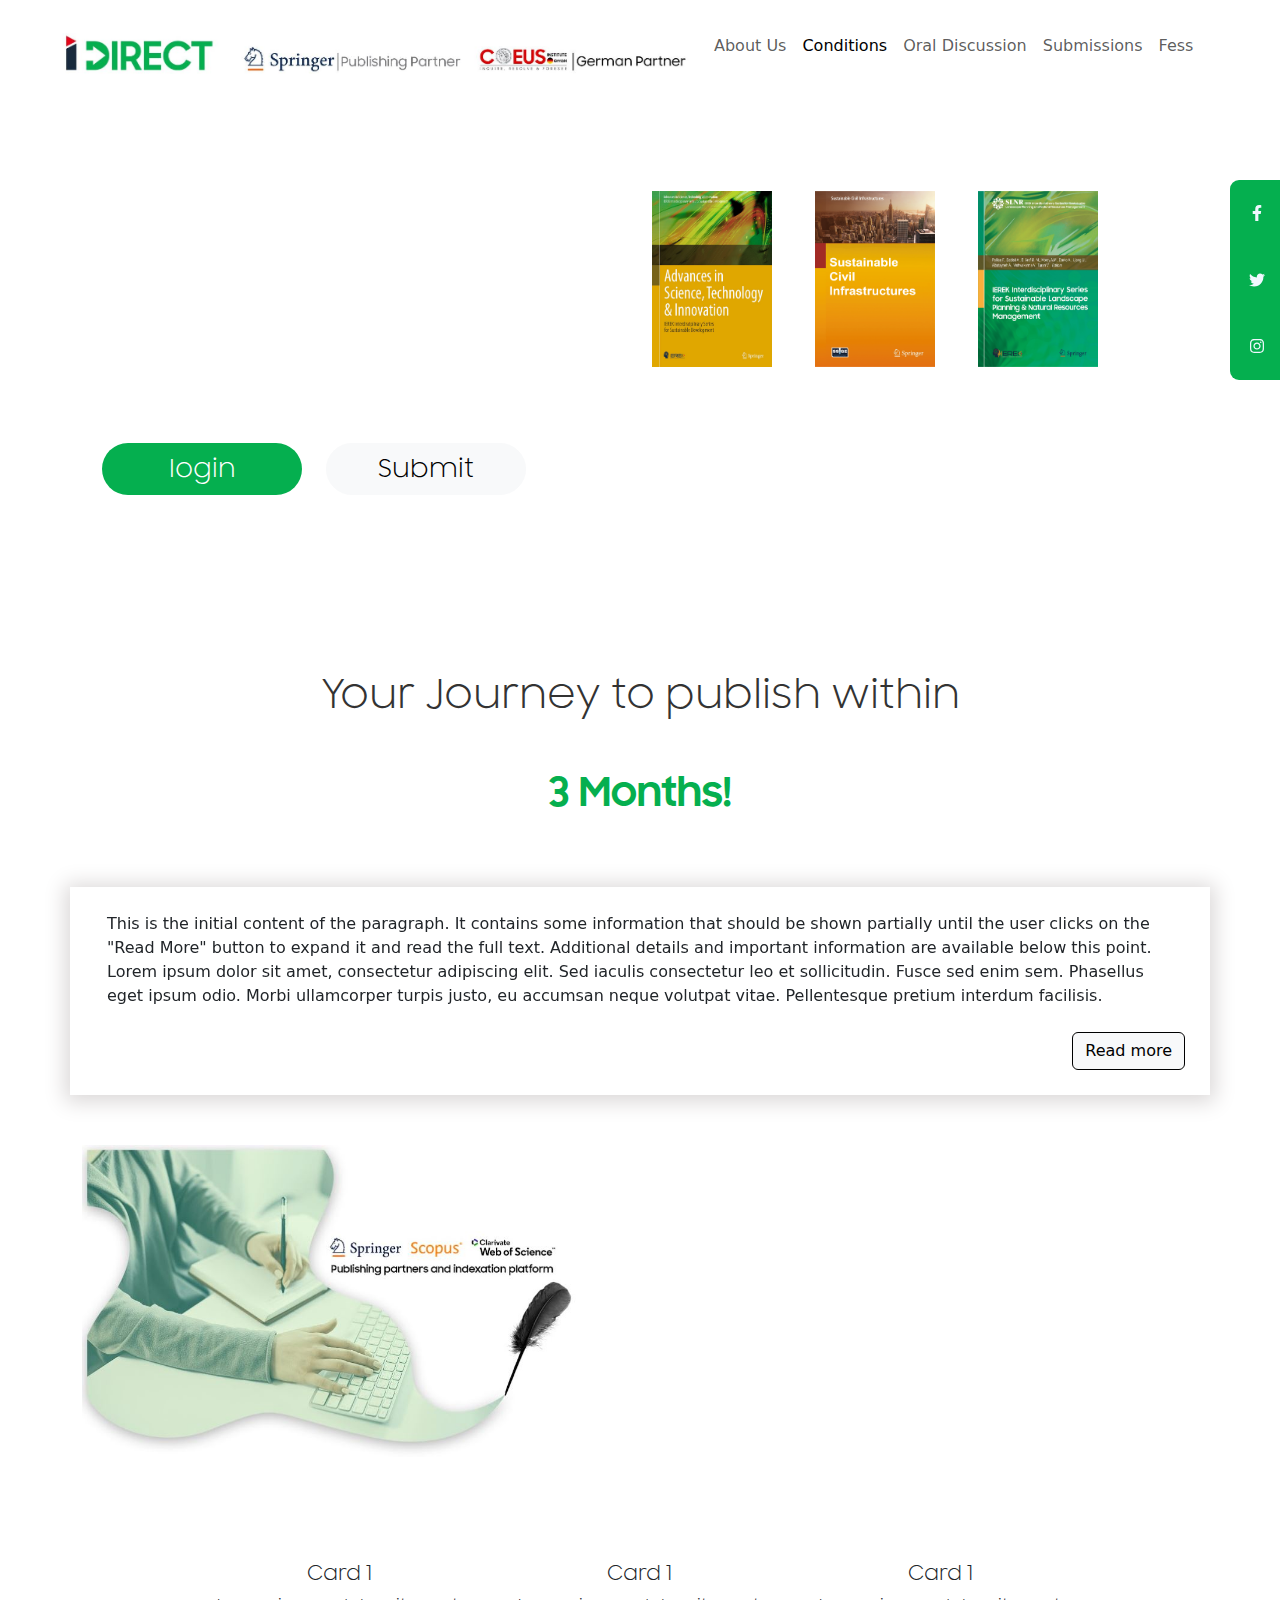
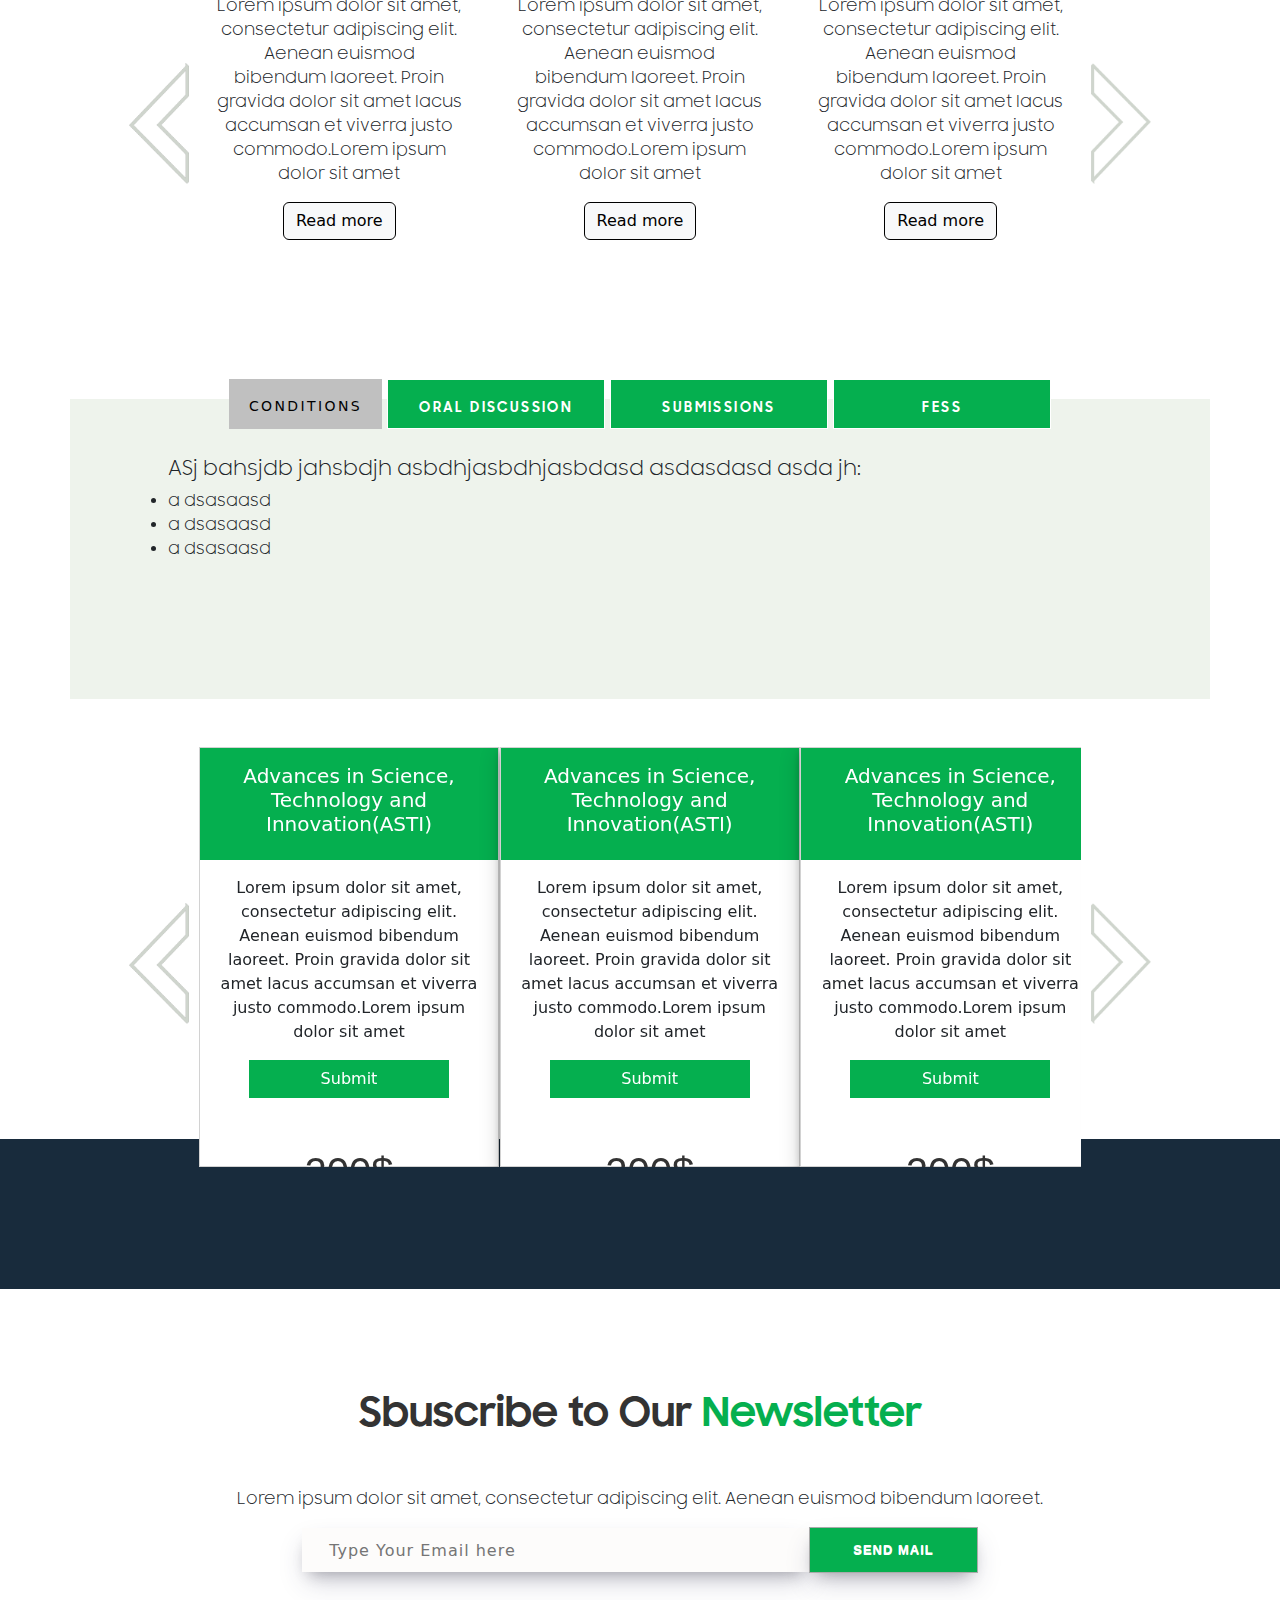
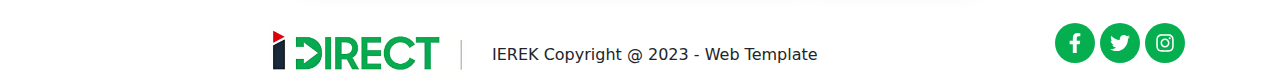
==== commit 8fa79b30: "tabel & profile" ====
--- a/index.html
+++ b/index.html
@@ -69,7 +69,121 @@
     position: relative;
   }
 </style>
-
+<style>
+
+
+h1 {
+text-align: center;
+font-family: "Trebuchet MS", Tahoma, Arial, sans-serif;
+color: #333;
+text-shadow: 0 1px 0 #fff;
+margin: 50px 0;
+}
+
+#wrapper {
+width: 100px;
+margin: 0 auto;
+background: #fff;
+padding: 20px;
+border: 10px solid #aaa;
+border-radius: 15px;
+background-clip: padding-box;
+text-align: center;
+}
+
+.button {
+font-family: Helvetica, Arial, sans-serif;
+font-size: 13px;
+padding: 5px 10px;
+border: 1px solid #aaa;
+background-color: #eee;
+background-image: linear-gradient(top, #fff, #f0f0f0);
+border-radius: 2px;
+box-shadow: 0 1px 3px rgba(0,0,0,0.15);
+color: #666;
+text-decoration: none;
+text-shadow: 0 1px 0 #fff;
+cursor: pointer;
+transition: all 0.2s ease-out;
+&:hover {
+  border-color: #999;
+  box-shadow: 0 1px 3px rgba(0,0,0,0.25);
+}
+&:active {
+  box-shadow: 0 1px 3px rgba(0,0,0,0.25) inset;
+}
+}
+
+.overlay {
+position: absolute;
+top: 0;
+bottom: 0;
+left: 0;
+right: 0;
+background: rgba(0,0,0,0.5);
+transition: opacity 200ms;
+visibility: hidden;
+opacity: 0;
+&.light {
+  background: rgba(255,255,255,0.5);
+}
+.cancel {
+  position: absolute;
+  width: 100%;
+  height: 100%;
+  cursor: default;
+}
+&:target {
+  visibility: visible;
+  opacity: 1;
+}
+}
+
+.popup {
+margin: 75px auto;
+padding: 20px;
+background: #fff;
+border: 1px solid #666;
+width: 300px;
+box-shadow: 0 0 50px rgba(0,0,0,0.5);
+position: relative;
+.light & {
+  border-color: #aaa;
+  box-shadow: 0 2px 10px rgba(0,0,0,0.25);
+}
+h2 {
+  margin-top: 0;
+  color: #666;
+  font-family: "Trebuchet MS", Tahoma, Arial, sans-serif;
+}
+.close {
+  position: absolute;
+  width: 20px;
+  height: 20px;
+  top: 20px;
+  right: 20px;
+  opacity: 0.8;
+  transition: all 200ms;
+  font-size: 24px;
+  font-weight: bold;
+  text-decoration: none;
+  color: #666;
+  &:hover {
+    opacity: 1;
+  }
+}
+.content {
+  max-height: 400px;
+  overflow: auto;
+}
+p {
+  margin: 0 0 1em;
+  &:last-child {
+    margin: 0;
+  }
+}
+}
+</style>
 </head>
 
 <body>
@@ -166,9 +280,139 @@
             Research,<br> Swiftly published</h1>
           <div class="row" style="padding-top: 20px; justify-content: center;" >
             <div class="col-md-6" style="" id="btns-banner">
-              <button type="button" class="btn" id="btn-ierek1-banner"
-                style="">Register</button>
-            </div>
+             
+                <p><a type="button" class="btn" id="btn-ierek1-banner" href="#popup1">login</a></p>
+            </div>
+
+
+            <div id="popup1" class="overlay" style="z-index: 9999;" >
+
+
+
+
+
+
+
+
+              <div class="popup" id="register">
+                <div class="row">
+                  <div class="col-6 ">
+                    <h4 id="form-title">REGISTER AN ACCOUNT</h4>
+            
+                  </div>
+                  <div class="col-6" style="text-align: end;">
+                    <a class="close" href="#" style="  text-decoration: none; color: black;  font-size: 25px; ">&times;</a>
+            
+                  </div>
+                </div>
+                <div class="content" style="">
+                  <form action="#" method="POST"> 
+                    <form action="#" method="POST">
+                
+                      <div class="row" style=" padding: 10px;">
+            
+            
+            
+                        <div class="col-12 grid-form">
+                          <label for="Name">Choose Title</label>
+            
+                          <select class="form-select" aria-label="Default select example">
+                            <option selected>Open this select menu</option>
+                            <option value="1">One</option>
+                            <option value="2">Two</option>
+                            <option value="3">Three</option>
+                          </select>
+                      </div>
+                      <br>
+                          <div class="col-12 grid-form">
+                              <label for="first-Name">first Name</label>
+                              <input type="text" class="form-control" id="email">
+                          </div>
+            
+                          <br>
+                          <div class="col-12 grid-form">
+                            <label for="last-Name">last Name</label>
+                            <input type="text" class="form-control" id="email">
+                        </div>
+            
+                        <div class="col-12 grid-form">
+                          <div class="row">
+                            <div class="col-6">
+                              <div class="form-check">
+                                <input class="form-check-input" type="radio" name="flexRadioDefault" id="flexRadioDefault1">
+                                <label class="form-check-label" for="flexRadioDefault1">
+                                  Male
+                                </label>
+                              </div>
+                            </div>
+                            <div class="col-6">
+                              <div class="form-check">
+                                <input class="form-check-input" type="radio" name="flexRadioDefault" id="flexRadioDefault1">
+                                <label class="form-check-label" for="flexRadioDefault1">
+                                  Female
+                                </label>
+                              </div>
+                            </div>
+                          </div>
+                        
+                         
+                      </div>
+            
+                      <div class="col-12 grid-form">
+                        <div class="form-check">
+                          <input class="form-check-input" type="radio" name="flexRadioDefault" id="flexRadioDefault1">
+                          <label class="form-check-label" for="flexRadioDefault1">
+                            Prefer not to say
+                          </label>
+                        </div>
+                    </div>
+            
+                        
+                          <div class="col-12 grid-form">
+                              <label for="email">Email address</label>
+                              <input type="email" class="form-control" id="email">
+                          </div>
+                          
+                          <div class="col-12 grid-form">
+                            <label for="Username">Username</label>
+                            <input type="text" class="form-control" id="Username">
+                        </div>
+                          <br>
+                          <div class="col-12 grid-form">
+                            <label for="Name">Choose Country</label>
+              
+                            <select class="form-select" aria-label="Default select example">
+                              <option selected>Open this select menu</option>
+                              <option value="1">One</option>
+                              <option value="2">Two</option>
+                              <option value="3">Three</option>
+                            </select>
+                        </div>
+                          <div class="col-12 grid-form">
+                              <label for="Phone">Phone</label>
+                              <input type="number" class="form-control" id="email">
+                          </div>
+                          <div class="col-12 grid-form">
+                            <label for="password">password</label>
+                            <input type="password" class="form-control" id="password">
+                        </div>
+                        <div class="col-12 grid-form">
+                          <button type="button" class="btn btn-success">SIGN UP</button>
+            
+                      </div>
+                      </div>
+                  </form>
+                  </form>
+                </div>
+              </div>
+            </div>
+
+
+
+
+
+
+
             <div class="col-md-6" id="btns-banner2">
               <button type="button" class="btn btn-light" id="btn-ierek2-banner"
                 style="">Submit</button>
--- a/css/style.css
+++ b/css/style.css
@@ -469,6 +469,15 @@
 #result-2{
   margin-left: 40px; box-shadow: rgba(50, 50, 93, 0.25) 0px 6px 12px -2px, rgba(0, 0, 0, 0.3) 0px 3px 7px -3px;  padding: 20px; height: 980px; width: 400px;
 }
+#register{
+  width: 500px;
+}
+#form-title{
+  font-size: 18px;
+}
+.grid-form{
+  padding-bottom: 20px;
+}
 /******************responsive***********************************/
 
     /* Styles for tablets (portrait and landscape) */
@@ -637,7 +646,13 @@
 }
 /**************************Mobile**********************/
 @media (max-width: 414px) {
-
+  #register{
+    width: 380px;
+    height: 880px;
+  }
+  #form-title{
+    font-size: 13px;
+  }
   #header{
     justify-content: center;
   }
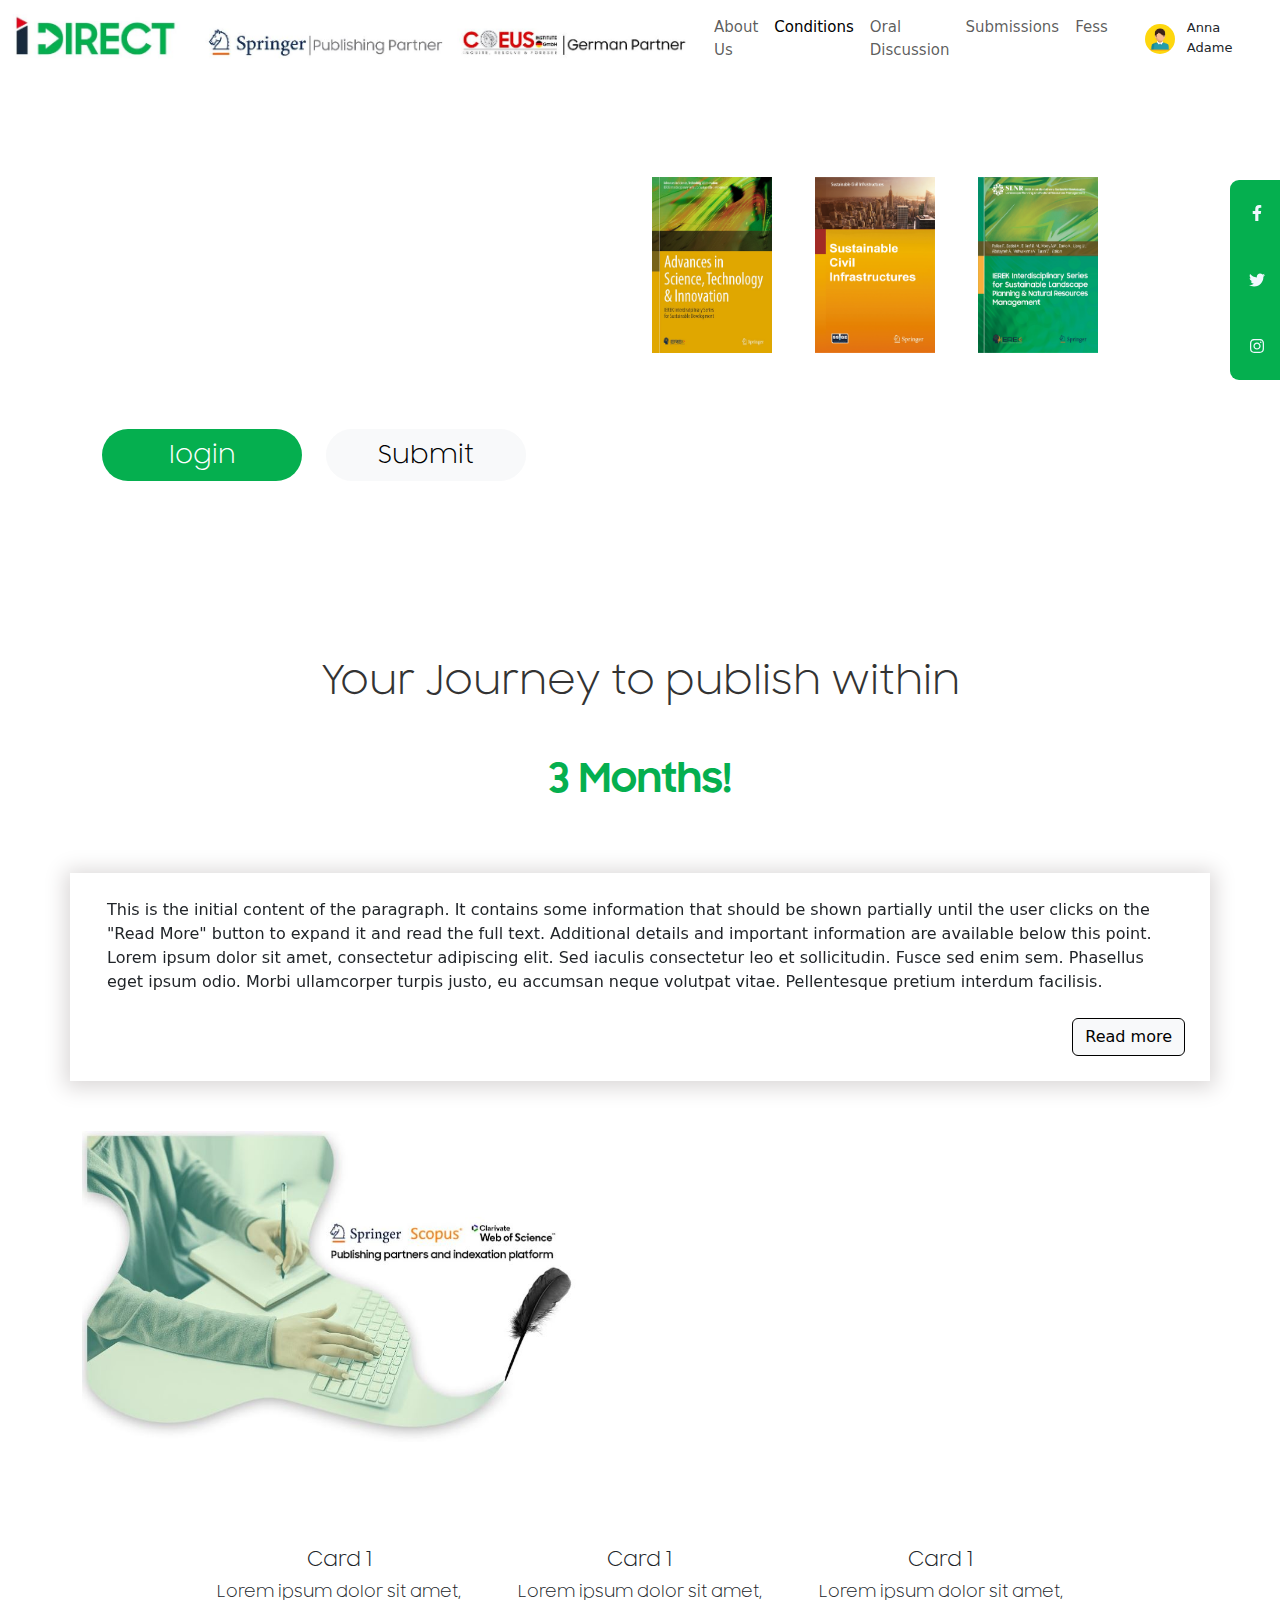
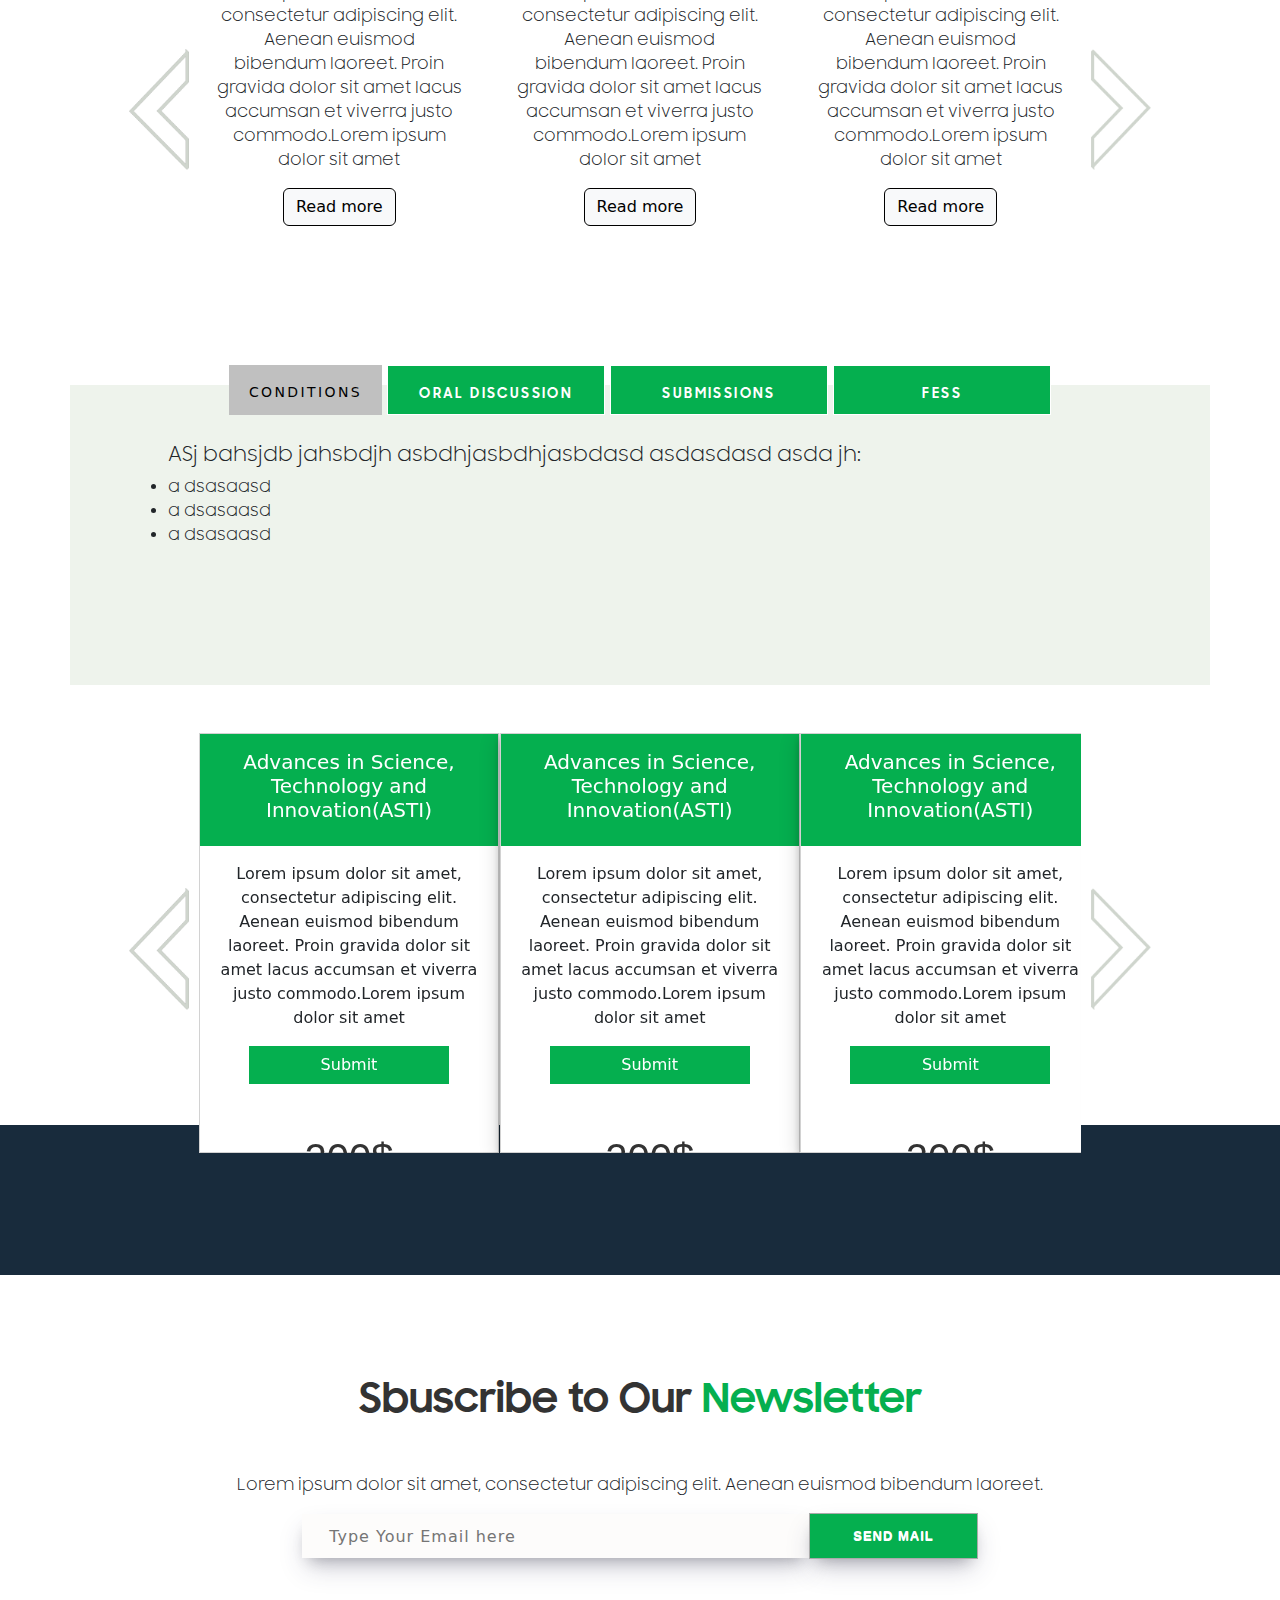
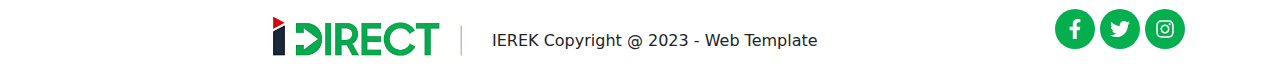
==== commit c66bde27: "add user-dropdown" ====
--- a/index.html
+++ b/index.html
@@ -183,6 +183,120 @@
   }
 }
 }
+</style>
+<style>
+  .header-nav {
+position: relative;
+width: 100%;
+height: 58px;
+display: flex;
+justify-content: space-between;
+align-items: center;
+background-color: #fff;
+padding: 1.5rem 2.5rem 1.9rem;
+box-shadow: 0 4px 8px 0 rgba(50, 50, 93, .05);
+}
+.header-nav:after {
+content: '';
+position: absolute;
+bottom: 0;
+left: 0;
+width: 100%;
+height: 3px;
+background-color: #002d4e;
+background-image: linear-gradient(90deg, #00d2ff 0%, #3a7bd5 100%);
+}
+.header-left, .header-right {
+display: flex;
+align-items: center;
+flex: 1 1 auto;
+}
+.header-right {
+position: relative;
+justify-content: flex-end;
+}
+.logo {
+background-color: #e9e9e9;
+height: 2.4rem;
+width: 10rem;
+border-radius: 4px;
+}
+.avatar-wrapper {
+display: flex;
+align-items: center;
+cursor: pointer;
+}
+.avatar-wrapper .avatar-dropdown-arrow {
+transition: opacity 0.1s linear, transform 0.15s linear;
+}
+.avatar-wrapper .avatar-dropdown-arrow.active {
+transform: rotate(180deg);
+}
+.avatar-wrapper:hover .avatar-dropdown-arrow {
+opacity: 0.2;
+}
+.avatar-photo {
+border-radius: 4px;
+margin-right: 0.5rem;
+}
+.dropdown-wrapper {
+position: absolute;
+top: 75%;
+transform: scale(0.8);
+transform-origin: top;
+transform-origin: right;
+right: 0;
+z-index: 4;
+display: flex;
+flex-direction: column;
+border-radius: 4px;
+margin-top: 0.5rem;
+padding: 1.5rem;
+background-color: #fff;
+box-shadow: 0 0 0 1px rgba(50, 50, 93, .08), 0 2px 4px 0 rgba(50, 50, 93, .05), 0 4px 8px 0 rgba(136, 152, 170, .08);
+transition: all 0.3s cubic-bezier(0.68, -0.55, 0.265, 1.55);
+opacity: 0;
+visibility: hidden;
+}
+.dropdown-wrapper.active {
+top: 100%;
+transform: scale(1);
+opacity: 1;
+visibility: visible;
+}
+.dropdown-profile-details {
+display: flex;
+flex-direction: column;
+padding-bottom: 1.5rem;
+border-bottom: 1px solid #eaeaea;
+}
+.dropdown-profile-details--name {
+font-size: 1.75rem;
+margin-bottom: 0;
+font-weight: 600;
+}
+.dropdown-profile-details--email {
+font-size: 1.2rem;
+color: #6f6f6f;
+}
+.dropdown-links {
+display: flex;
+flex-direction: column;
+padding-top: 1.5rem;
+}
+.dropdown-links a {
+color: #525f7f;
+text-decoration: none;
+padding-bottom: 1rem;
+transition: all 0.1s linear;
+}
+.dropdown-links a:hover {
+color: #ebeff5;
+}
+.dropdown-links a:last-of-type {
+padding-bottom: 0;
+}
+
 </style>
 </head>
 
@@ -229,7 +343,7 @@
       <button class="navbar-toggler" type="button" data-bs-toggle="collapse" data-bs-target="#navbarNav" aria-controls="navbarNav" aria-expanded="false" aria-label="Toggle navigation">
         <span class="navbar-toggler-icon"></span>
       </button>
-      <div class=" navbarNav collapse navbar-collapse" id="navbarNav">
+      <div class=" navbarNav collapse navbar-collapse" id="navbarNav" style="font-size: 15px;">
         <ul class="navbar-nav">
           <li class="nav-item">
             <a class="nav-link "  href="#test">About Us</a>
@@ -250,6 +364,25 @@
         </div>
         </ul>
       </div>
+      <div class="dropdown ms-sm-3 header-item topbar-user" id="user-btn">
+        <button type="button" class="btn" id="page-header-user-dropdown" data-bs-toggle="dropdown" aria-haspopup="true" aria-expanded="false">
+            <span class="d-flex align-items-center">
+                <img class="rounded-circle header-profile-user" src="img/60111.jpg" alt="Header Avatar" style="width: 30px;">
+                <span class="text-start ms-xl-2">
+                    <span class="d-none d-xl-inline-block ms-1 fw-medium user-name-text" id="user-name">Anna Adame</span>
+                  
+                </span>
+            </span>
+        </button>
+        <div class="dropdown-menu dropdown-menu-end" style="" id="user-menu">
+            <!-- item-->
+            <h6 class="dropdown-header">Welcome Anna!</h6>
+            <a class="dropdown-item" href="pages-profile.html"><i class="mdi mdi-account-circle text-muted fs-16 align-middle me-1"></i> <span class="align-middle">Profile</span></a>
+           
+            <div class="dropdown-divider"></div>
+            <a class="dropdown-item" href="auth-logout-basic.html"><i class="mdi mdi-logout text-muted fs-16 align-middle me-1"></i> <span class="align-middle" data-key="t-logout">Logout</span></a>
+        </div>
+    </div>
     </div>
   </nav>
   
@@ -1237,6 +1370,50 @@
 
     
   </script>
+  <script>
+    var headerProfileAvatar = document.getElementById("avatarWrapper")
+var headerProfileDropdownArrow = document.getElementById("dropdownWrapperArrow");
+var headerProfileDropdown = document.getElementById("dropdownWrapper");
+
+document.addEventListener("click", function(event) {
+  var headerProfileDropdownClickedWithin = headerProfileDropdown.contains(event.target);
+  
+  if (!headerProfileDropdownClickedWithin) {
+    if (headerProfileDropdown.classList.contains("active")) {
+      headerProfileDropdown.classList.remove("active");
+      headerProfileDropdownArrow.classList.remove("active");
+    }
+  }
+});
+
+headerProfileAvatar.addEventListener("click", function(event) {
+  headerProfileDropdown.classList.toggle("active");
+  headerProfileDropdownArrow.classList.toggle("active");
+  event.stopPropagation();
+});
+</script>
+<script>
+  var headerProfileAvatar = document.getElementById("avatarWrapper")
+var headerProfileDropdownArrow = document.getElementById("dropdownWrapperArrow");
+var headerProfileDropdown = document.getElementById("dropdownWrapper");
+
+document.addEventListener("click", function(event) {
+var headerProfileDropdownClickedWithin = headerProfileDropdown.contains(event.target);
+
+if (!headerProfileDropdownClickedWithin) {
+  if (headerProfileDropdown.classList.contains("active")) {
+    headerProfileDropdown.classList.remove("active");
+    headerProfileDropdownArrow.classList.remove("active");
+  }
+}
+});
+
+headerProfileAvatar.addEventListener("click", function(event) {
+headerProfileDropdown.classList.toggle("active");
+headerProfileDropdownArrow.classList.toggle("active");
+event.stopPropagation();
+});
+</script>
 </body>
 
 </html>--- a/css/style.css
+++ b/css/style.css
@@ -365,7 +365,7 @@
   width: 120px;
 }
 #logo{
-  width: 678px; padding-top: 20px; padding-left: 50px;
+  width: 678px; padding-top: 0px; padding-left: 00px;
 }
 #btns-banner{
   text-align: right;  ;
@@ -478,6 +478,19 @@
 .grid-form{
   padding-bottom: 20px;
 }
+
+#user-btn{
+  padding: 0px;
+    margin-right: 55px;
+
+}
+#user-name{
+  font-size: 13px;
+
+}
+#user-menu{
+  margin-right: 21px;
+}
 /******************responsive***********************************/
 
     /* Styles for tablets (portrait and landscape) */
@@ -500,6 +513,7 @@
   }
   #banner-text{
     font-size: 30px;
+    margin-top: 0px;
   }
   #banner{
     height: 300px;
@@ -646,6 +660,9 @@
 }
 /**************************Mobile**********************/
 @media (max-width: 414px) {
+  #user-menu{
+    margin-right: -50px;
+  }
   #register{
     width: 380px;
     height: 880px;
